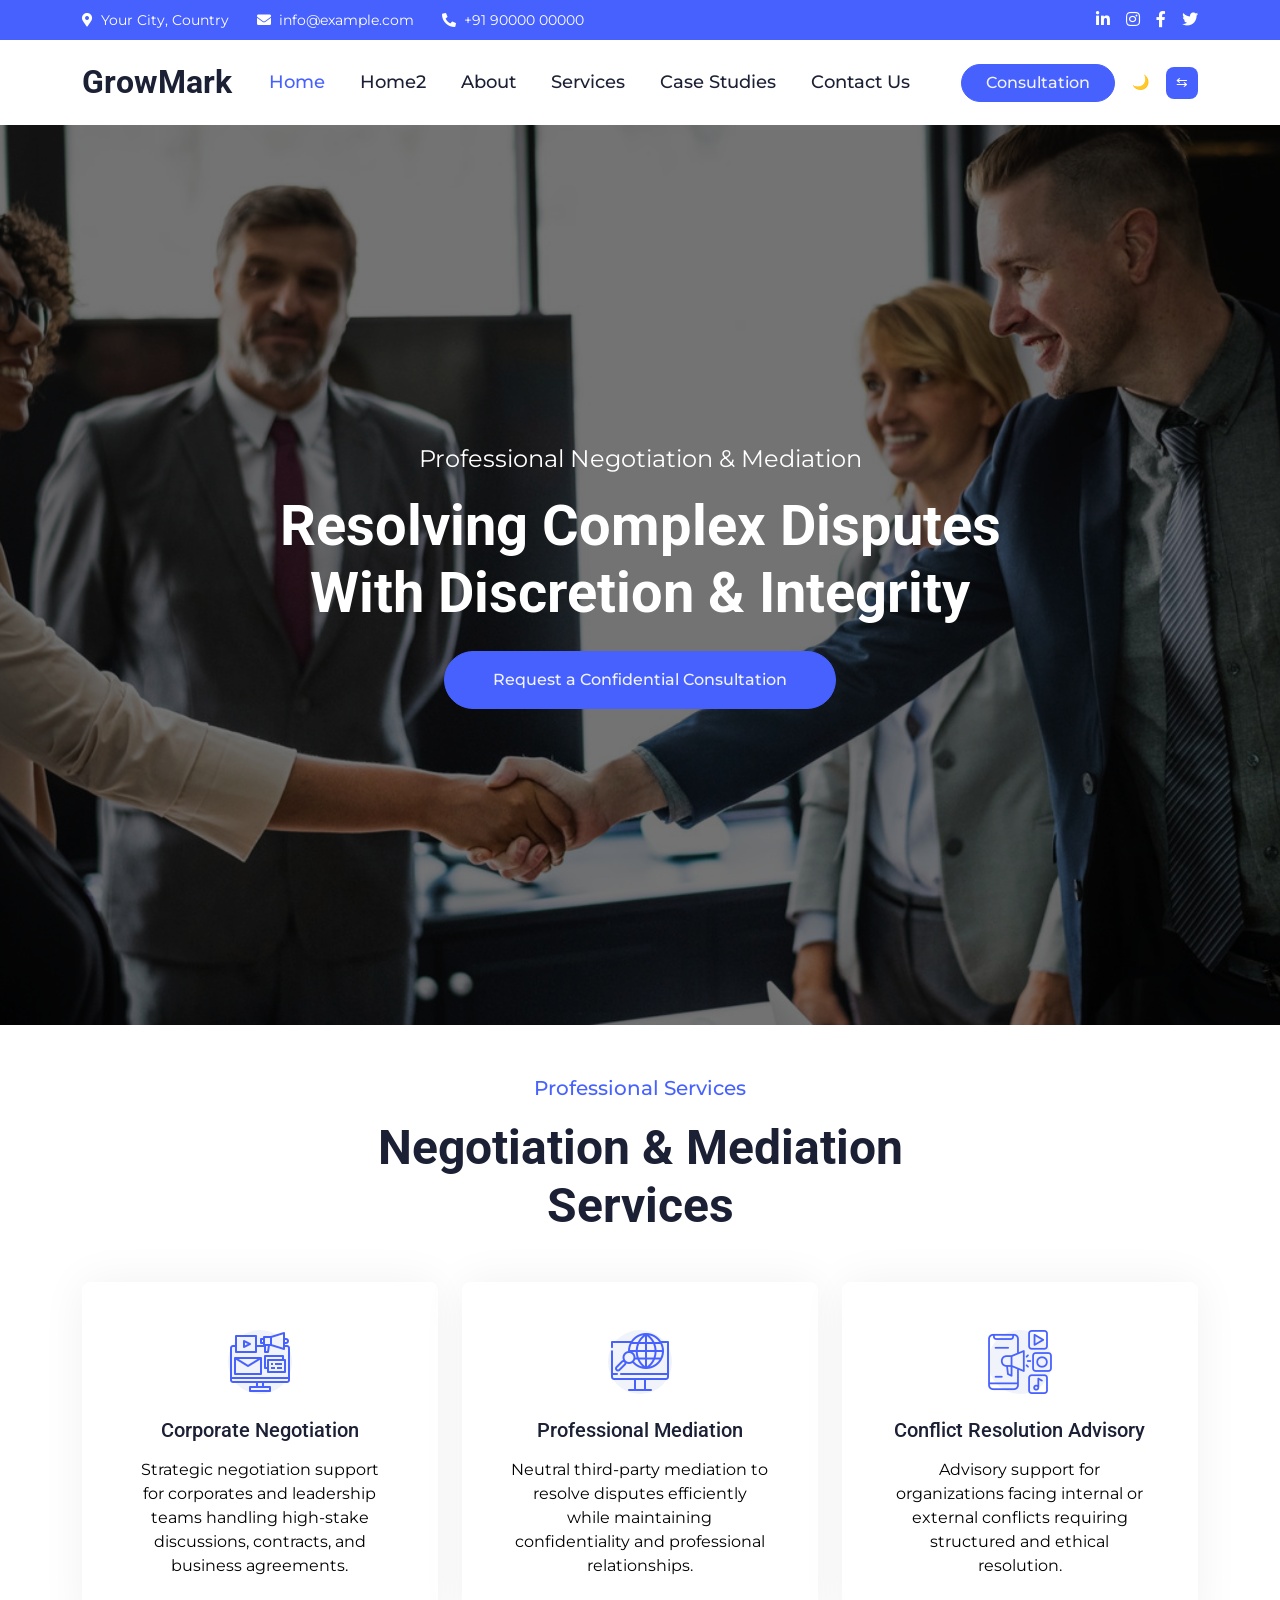
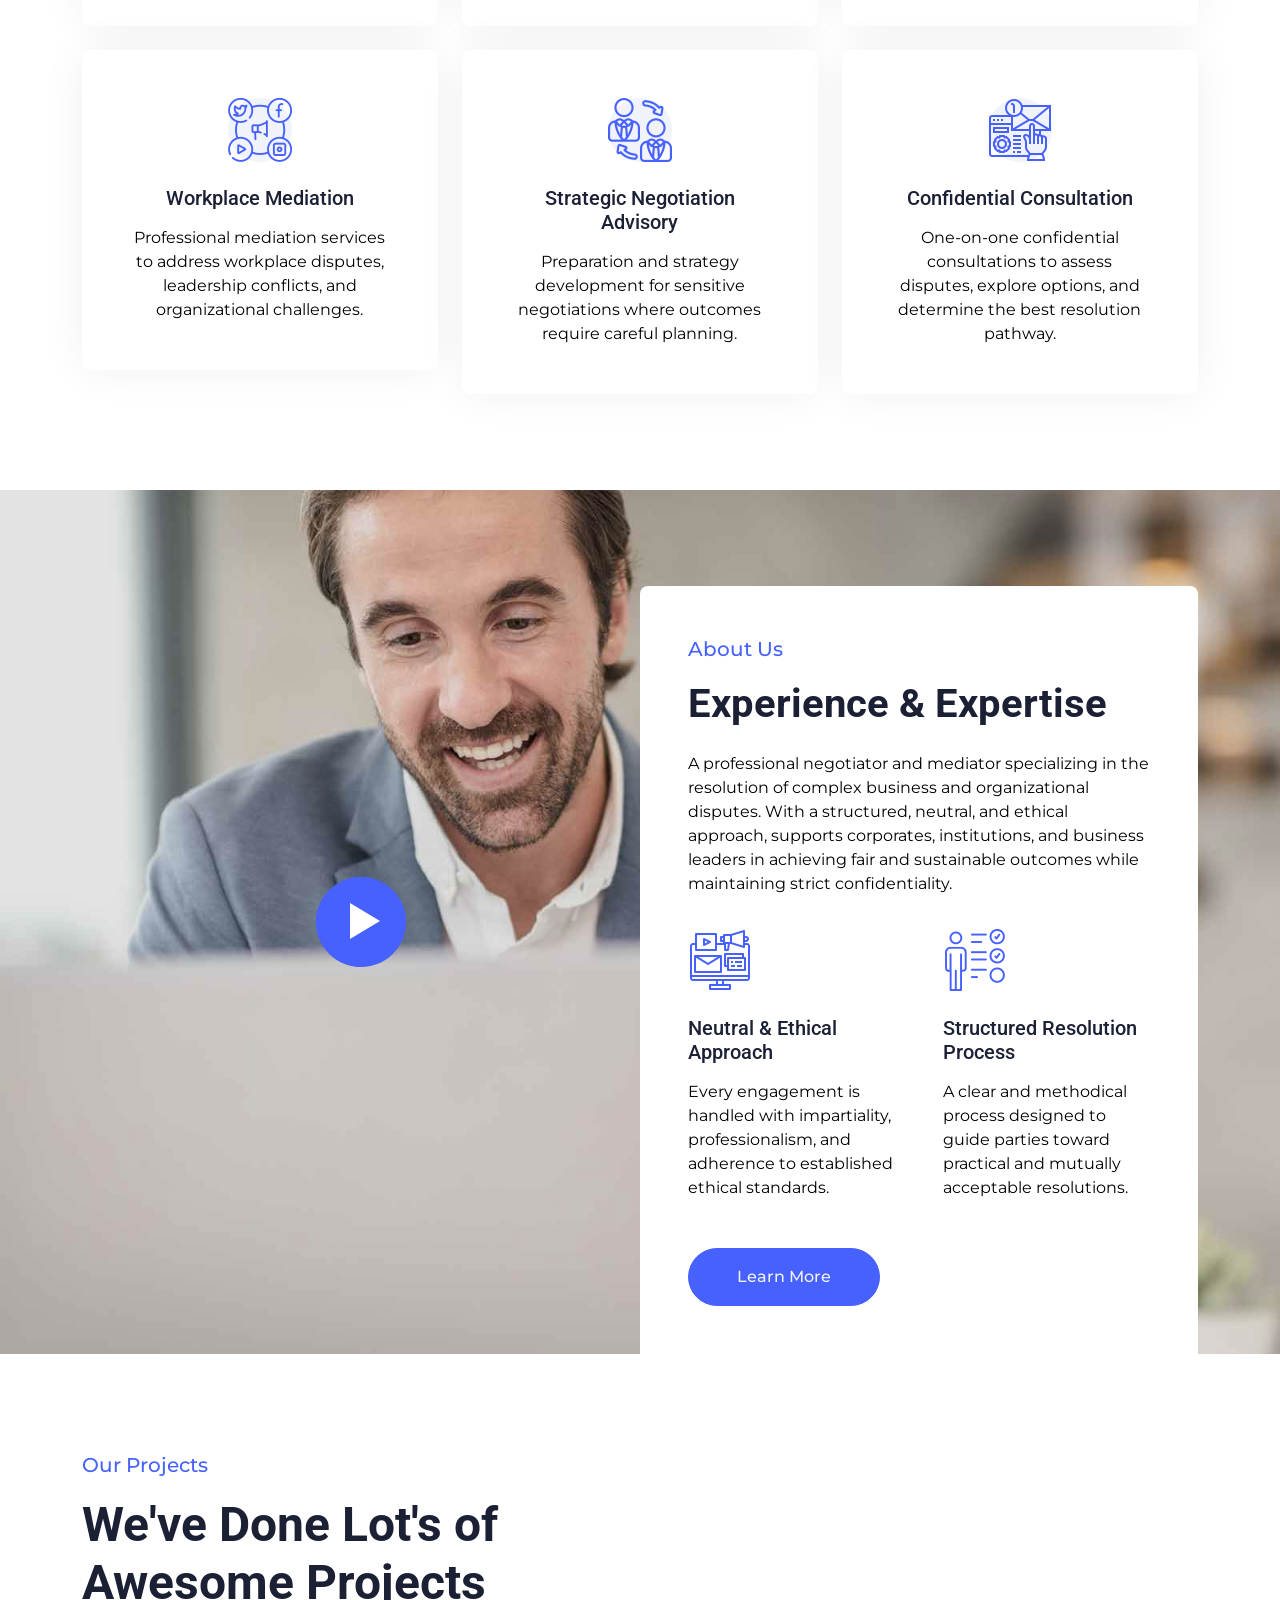
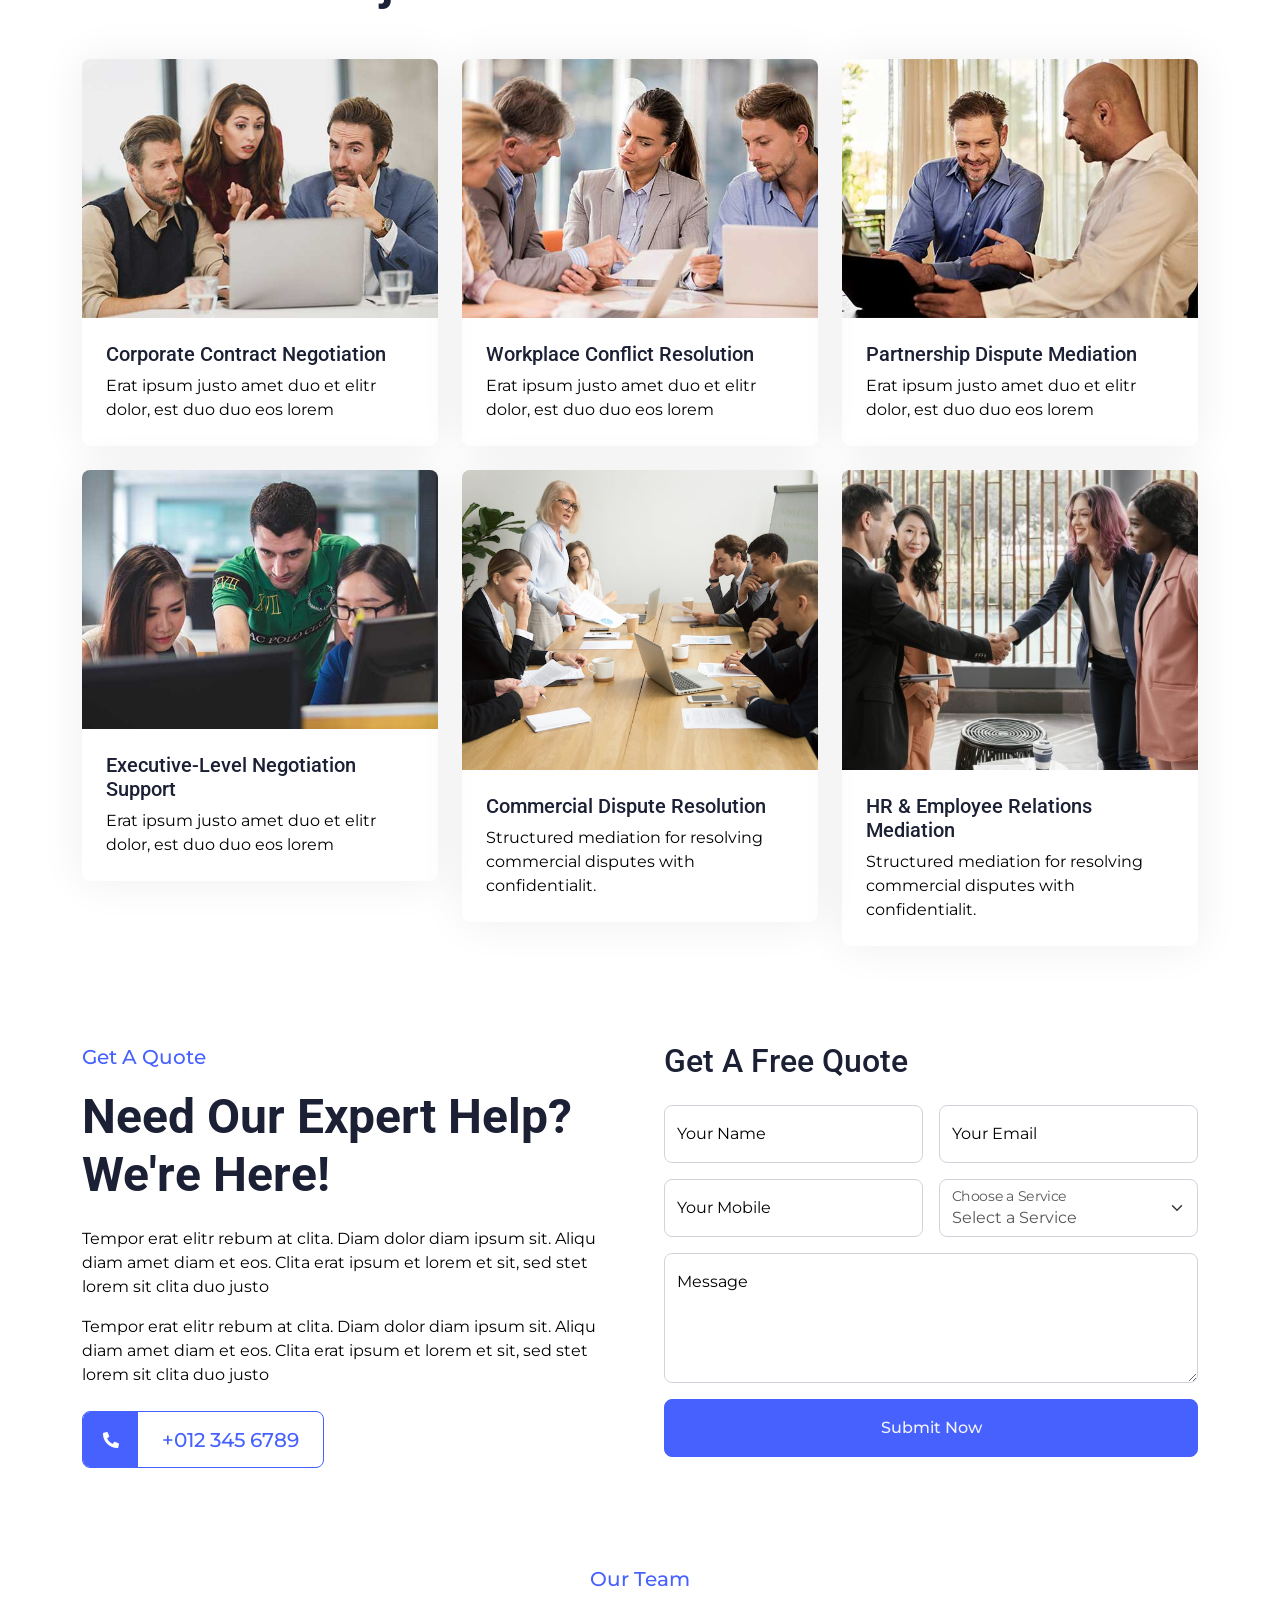
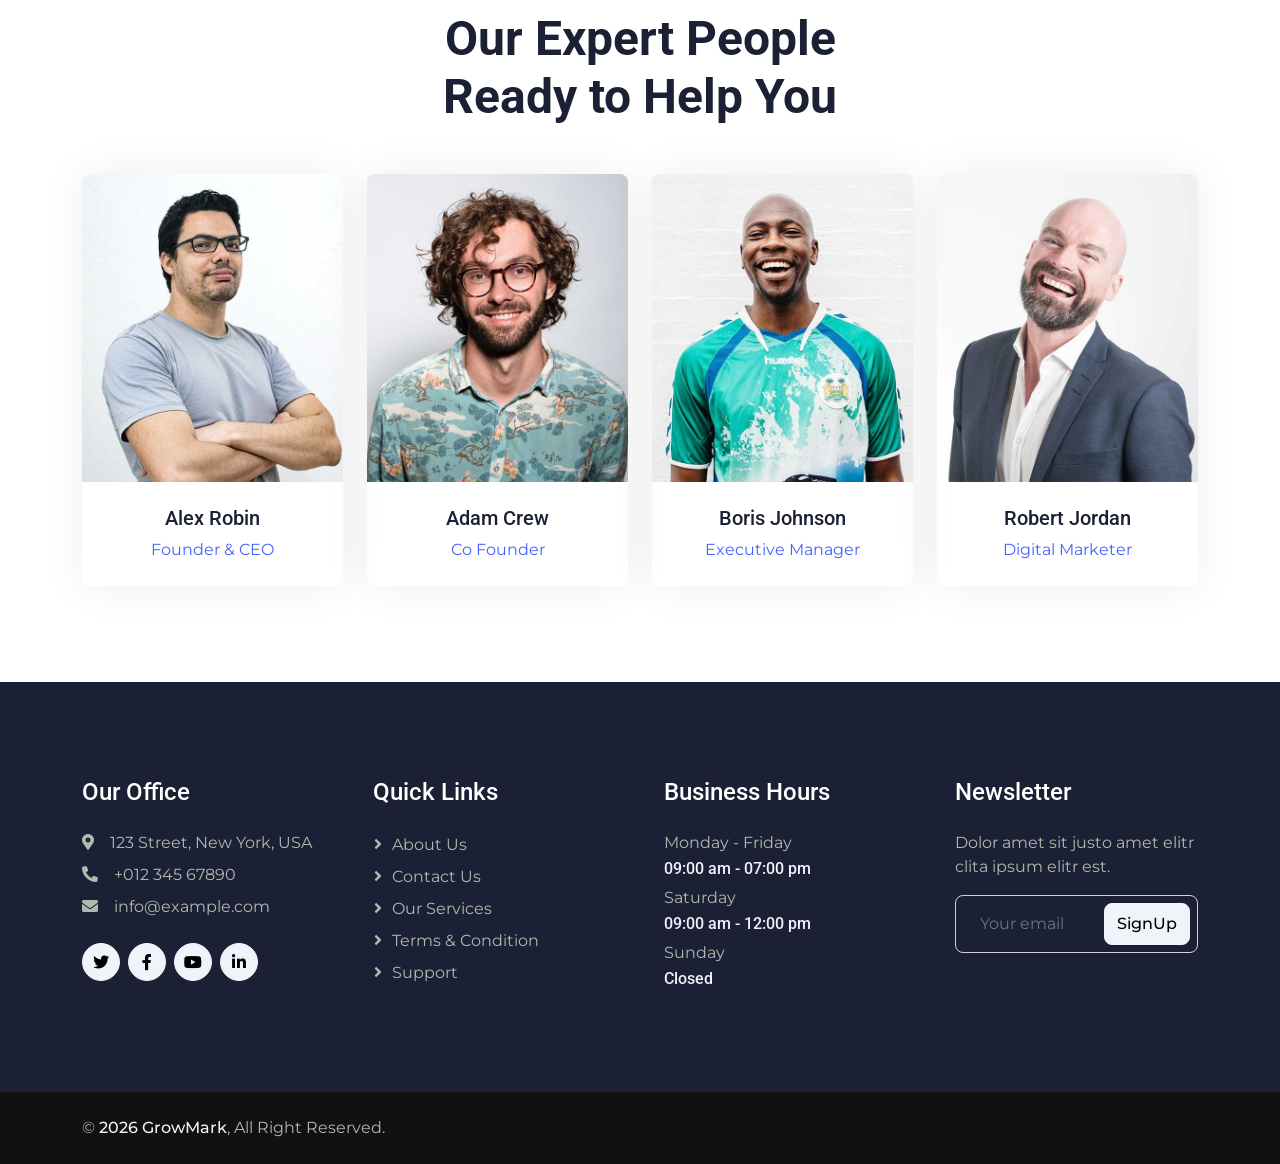
==== index.html @ 99c6cf10 "first commit" ====
<!DOCTYPE html>
<html lang="en">

<head>
    <meta charset="utf-8">
    <title>Negotiater</title>
    <meta content="width=device-width, initial-scale=1.0" name="viewport">
    <meta content="" name="keywords">
    <meta content="" name="description">

    <!-- Favicon -->
    <link href="img/fav icon.png" rel="icon">

    <!-- Google Web Fonts -->
    <link rel="preconnect" href="https://fonts.googleapis.com">
    <link rel="preconnect" href="https://fonts.gstatic.com" crossorigin>
    <link href="https://fonts.googleapis.com/css2?family=Montserrat:wght@400;500&family=Roboto:wght@500;700&display=swap" rel="stylesheet">  

    <!-- Icon Font Stylesheet -->
    <link href="https://cdnjs.cloudflare.com/ajax/libs/font-awesome/5.10.0/css/all.min.css" rel="stylesheet">
    <link href="https://cdn.jsdelivr.net/npm/bootstrap-icons@1.4.1/font/bootstrap-icons.css" rel="stylesheet">

    <!-- Libraries Stylesheet -->
    <link href="lib/animate/animate.min.css" rel="stylesheet">

    <!-- Customized Bootstrap Stylesheet -->
    <link href="css/bootstrap.min.css" rel="stylesheet">

    <!-- Template Stylesheet -->
    <link href="css/style.css" rel="stylesheet">
</head>

<body>
    
   
     <!-- Topbar Start -->
<div class="container-fluid bg-primary text-white d-none d-lg-block">
    <div class="container py-2">
        <div class="d-flex justify-content-between align-items-center">
            <div>
                <small><i class="fa fa-map-marker-alt me-2"></i>Your City, Country</small>
                <small class="ms-4"><i class="fa fa-envelope me-2"></i>info@example.com</small>
                <small class="ms-4"><i class="fa fa-phone-alt me-2"></i>+91 90000 00000</small>
            </div>
            <div class="d-flex align-items-center">
    <a class="text-white ms-3" href="#" aria-label="LinkedIn">
        <i class="fab fa-linkedin-in"></i>
    </a>
    <a class="text-white ms-3" href="#" aria-label="Instagram">
        <i class="fab fa-instagram"></i>
    </a>
    <a class="text-white ms-3" href="#" aria-label="Facebook">
        <i class="fab fa-facebook-f"></i>
    </a>
    <a class="text-white ms-3" href="#" aria-label="Twitter">
        <i class="fab fa-twitter"></i>
    </a>
</div>
        </div>
    </div>
</div>
<!-- Topbar End -->
   <!-- Navbar Start -->
<div class="container-fluid bg-white sticky-top shadow-sm">
    <div class="container">
        <nav class="navbar navbar-expand-xl navbar-light bg-white py-1">

            <!-- Logo -->
            <a href="index.html" class="navbar-brand">
                <h2 class="fw-bold m-0">GrowMark</h2>
            </a>

            <!-- Mobile Toggle -->
            <button class="navbar-toggler border-0" type="button"
                data-bs-toggle="collapse" data-bs-target="#navbarCollapse"
                aria-controls="navbarCollapse" aria-expanded="false">
                <span class="navbar-toggler-icon"></span>
            </button>

            <!-- Menu -->
            <div class="collapse navbar-collapse" id="navbarCollapse">
                <ul class="navbar-nav ms-auto mb-2 mb-lg-0 align-items-lg-center">

                    <li class="nav-item">
                        <a class="nav-link active" href="index.html">Home</a>
                    </li>
                     <li class="nav-item">
                        <a class="nav-link " href="home2.html">Home2</a>
                    </li>

                    <li class="nav-item">
                        <a class="nav-link" href="about.html">About</a>
                    </li>

                    <li class="nav-item">
                        <a class="nav-link" href="service.html">Services</a>
                    </li>

                    <li class="nav-item">
                        <a class="nav-link" href="project.html">Case Studies</a>
                    </li>

                    <li class="nav-item">
                        <a class="nav-link" href="contact.html">Contact Us</a>
                    </li>
  
                    <!-- CTA Button -->
                    <li class="nav-item ms-lg-3">
                        <a href="#contact" class="btn btn-primary rounded-pill px-4">
                            Consultation
                        </a>
                    </li>

                </ul>
                <button id="themeToggle" class="btn btn-sm ms-2">🌙</button>

      <button
        id="rtlToggle"
        class="btn btn-sm ms-2 bg-primary text-white"
        title="RTL"
      >
        ⇆
      </button>
            </div>
        </nav>
    </div>
</div>
<!-- Navbar End -->
    <!-- Navbar End -->


    <!-- Carousel Start -->
   
       <!-- Hero Banner Start -->
<div class="hero-banner d-flex align-items-center" style="background-image: url('img/hero1.jpg');">
    <div class="container">
        <div class="row justify-content-center">
            <div class="col-lg-8 text-center">
                <p class="fs-4 text-white mb-3 animated zoomIn">
                    Professional Negotiation & Mediation
                </p>
                <h1 class="display-4 text-white mb-4 animated zoomIn">
                    Resolving Complex Disputes<br>With Discretion & Integrity
                </h1>
                <a href="#contact" class="btn btn-primary rounded-pill py-3 px-5 animated zoomIn">
                    Request a Confidential Consultation
                </a>
            </div>
        </div>
    </div>
</div>
<!-- Hero Banner End -->
           
            

    <!-- Service Start -->
   <div class="container-fluid py-5">
    <div class="container">
        <div class="text-center mx-auto wow fadeInUp" data-wow-delay="0.1s" style="max-width: 600px;">
            <p class="fs-5 fw-medium text-primary">Professional Services</p>
            <h1 class="display-5 mb-5">
                Negotiation & Mediation Services
            </h1>
        </div>

        <div class="row g-4">

            <!-- Service 1 -->
            <div class="col-lg-4 col-md-6 wow fadeInUp" data-wow-delay="0.1s">
                <div class="service-item position-relative h-100">
                    <div class="service-text rounded p-5">
                        <div class="btn-square bg-light rounded-circle mx-auto mb-4" style="width: 64px; height: 64px;">
                            <img class="img-fluid" src="img/icon/icon-5.png" alt="Icon">
                        </div>
                        <h5 class="mb-3">Corporate Negotiation</h5>
                        <p class="mb-0">
                            Strategic negotiation support for corporates and leadership teams handling high-stake discussions, contracts, and business agreements.
                        </p>
                    </div>
                    
                </div>
            </div>

            <!-- Service 2 -->
            <div class="col-lg-4 col-md-6 wow fadeInUp" data-wow-delay="0.3s">
                <div class="service-item position-relative h-100">
                    <div class="service-text rounded p-5">
                        <div class="btn-square bg-light rounded-circle mx-auto mb-4" style="width: 64px; height: 64px;">
                            <img class="img-fluid" src="img/icon/icon-6.png" alt="Icon">
                        </div>
                        <h5 class="mb-3">Professional Mediation</h5>
                        <p class="mb-0">
                            Neutral third-party mediation to resolve disputes efficiently while maintaining confidentiality and professional relationships.
                        </p>
                    </div>
                   
                </div>
            </div>

            <!-- Service 3 -->
            <div class="col-lg-4 col-md-6 wow fadeInUp" data-wow-delay="0.5s">
                <div class="service-item position-relative h-100">
                    <div class="service-text rounded p-5">
                        <div class="btn-square bg-light rounded-circle mx-auto mb-4" style="width: 64px; height: 64px;">
                            <img class="img-fluid" src="img/icon/icon-7.png" alt="Icon">
                        </div>
                        <h5 class="mb-3">Conflict Resolution Advisory</h5>
                        <p class="mb-0">
                            Advisory support for organizations facing internal or external conflicts requiring structured and ethical resolution.
                        </p>
                    </div>
                   
                </div>
            </div>

            <!-- Service 4 -->
            <div class="col-lg-4 col-md-6 wow fadeInUp" data-wow-delay="0.1s">
                <div class="service-item position-relative h-100">
                    <div class="service-text rounded p-5">
                        <div class="btn-square bg-light rounded-circle mx-auto mb-4" style="width: 64px; height: 64px;">
                            <img class="img-fluid" src="img/icon/icon-8.png" alt="Icon">
                        </div>
                        <h5 class="mb-3">Workplace Mediation</h5>
                        <p class="mb-0">
                            Professional mediation services to address workplace disputes, leadership conflicts, and organizational challenges.
                        </p>
                    </div>
                   
                </div>
            </div>

            <!-- Service 5 -->
            <div class="col-lg-4 col-md-6 wow fadeInUp" data-wow-delay="0.3s">
                <div class="service-item position-relative h-100">
                    <div class="service-text rounded p-5">
                        <div class="btn-square bg-light rounded-circle mx-auto mb-4" style="width: 64px; height: 64px;">
                            <img class="img-fluid" src="img/icon/icon-9.png" alt="Icon">
                        </div>
                        <h5 class="mb-3">Strategic Negotiation Advisory</h5>
                        <p class="mb-0">
                            Preparation and strategy development for sensitive negotiations where outcomes require careful planning.
                        </p>
                    </div>
                  
                </div>
            </div>

            <!-- Service 6 -->
            <div class="col-lg-4 col-md-6 wow fadeInUp" data-wow-delay="0.5s">
                <div class="service-item position-relative h-100">
                    <div class="service-text rounded p-5">
                        <div class="btn-square bg-light rounded-circle mx-auto mb-4" style="width: 64px; height: 64px;">
                            <img class="img-fluid" src="img/icon/icon-10.png" alt="Icon">
                        </div>
                        <h5 class="mb-3">Confidential Consultation</h5>
                        <p class="mb-0">
                            One-on-one confidential consultations to assess disputes, explore options, and determine the best resolution pathway.
                        </p>
                    </div>
                    <!-- <div class="service-btn rounded-0 rounded-bottom">
                        <a class="text-primary fw-medium" href="#">
                            Learn More<i class="bi bi-chevron-double-right ms-2"></i>
                        </a>
                    </div> -->
                </div>
            </div>

        </div>
    </div>
</div>
    <!-- Service End -->


    <!-- About Start -->
   <div class="container-fluid about my-5">
    <div class="container">
        <div class="row g-0">

            <!-- Left Side (Optional Video / Image Placeholder) -->
            <div class="col-lg-6">
                <div class="h-100 d-flex align-items-center justify-content-center" style="min-height: 300px;">
                    <button type="button" class="btn-play">
                        <span></span>
                    </button>
                </div>
            </div>

            <!-- Right Side Content -->
            <div class="col-lg-6 pt-lg-5 wow fadeIn" data-wow-delay="0.5s">
                <div class="bg-white rounded-top p-5 mt-lg-5">

                    <p class="fs-5 fw-medium text-primary">About Us</p>

                    <h1 class="display-6 mb-4">
                       Experience & Expertise
                    </h1>

                    <p class="mb-4">
                        A professional negotiator and mediator specializing in the resolution of complex
                        business and organizational disputes. With a structured, neutral, and ethical approach,
                         supports corporates, institutions, and business leaders in achieving fair and
                        sustainable outcomes while maintaining strict confidentiality.
                    </p>

                    <div class="row g-5 pt-2 mb-5">

                        <div class="col-sm-6">
                            <img class="img-fluid mb-4" src="img/icon/icon-5.png" alt="">
                            <h5 class="mb-3">Neutral & Ethical Approach</h5>
                            <span>
                                Every engagement is handled with impartiality, professionalism, and adherence to
                                established ethical standards.
                            </span>
                        </div>

                        <div class="col-sm-6">
                            <img class="img-fluid mb-4" src="img/icon/icon-2.png" alt="">
                            <h5 class="mb-3">Structured Resolution Process</h5>
                            <span>
                                A clear and methodical process designed to guide parties toward practical and
                                mutually acceptable resolutions.
                            </span>
                        </div>

                    </div>

                    <a class="btn btn-primary rounded-pill py-3 px-5" href="#about">
                        Learn More
                    </a>

                </div>
            </div>

        </div>
    </div>
</div>
    <!-- About End -->


    <!-- Project Start -->
    <div class="container-fluid py-5">
        <div class="container">
            <div class="text-center text-md-start pb-5 pb-md-0 wow fadeInUp" data-wow-delay="0.1s" style="max-width: 500px;">
                <p class="fs-5 fw-medium text-primary">Our Projects</p>
                <h1 class="display-5 mb-5">We've Done Lot's of Awesome Projects</h1>
            </div>
            <div class="row g-4">
                <div class="col-md-6 col-lg-4 wow fadeIn" data-wow-delay="0.1s">
                    <div class="project-item">
                        <img class="img-fluid" src="img/project-1.jpg" alt="">
                        <div class="p-4">
                            <a class="d-block h5" href="">Corporate Contract Negotiation</a>
                            <span>Erat ipsum justo amet duo et elitr dolor, est duo duo eos lorem</span>
                        </div>
                    </div>
                </div>
                <div class="col-md-6 col-lg-4 wow fadeIn" data-wow-delay="0.3s">
                    <div class="project-item">
                        <img class="img-fluid" src="img/project-2.jpg" alt="">
                        <div class="p-4">
                            <a class="d-block h5" href="">Workplace Conflict Resolution</a>
                            <span>Erat ipsum justo amet duo et elitr dolor, est duo duo eos lorem</span>
                        </div>
                    </div>
                </div>
                <div class="col-md-6 col-lg-4 wow fadeIn" data-wow-delay="0.5s">
                    <div class="project-item">
                        <img class="img-fluid" src="img/project-3.jpg" alt="">
                        <div class="p-4">
                            <a class="d-block h5" href="">Partnership Dispute Mediation</a>
                            <span>Erat ipsum justo amet duo et elitr dolor, est duo duo eos lorem</span>
                        </div>
                    </div>
                </div>
                <div class="col-md-6 col-lg-4 wow fadeIn" data-wow-delay="0.1s">
                    <div class="project-item">
                        <img class="img-fluid" src="img/project-4.jpg" alt="">
                        <div class="p-4">
                            <a class="d-block h5" href="">Executive-Level Negotiation Support</a>
                            <span>Erat ipsum justo amet duo et elitr dolor, est duo duo eos lorem</span>
                        </div>
                    </div>
                </div>
               <div class="col-md-6 col-lg-4 wow fadeIn" data-wow-delay="0.3s">
    <div class="project-item">
        <div class="project-img">
            <img src="img/project5.jpg" alt="Commercial Dispute Resolution">
        </div>
        <div class="p-4">
            <a class="d-block h5" href="">Commercial Dispute Resolution</a>
            <span>
                Structured mediation for resolving commercial disputes with confidentialit.
            </span>
        </div>
    </div>
</div>
                <div class="col-md-6 col-lg-4 wow fadeIn" data-wow-delay="0.3s">
    <div class="project-item">
        <div class="project-img">
            <img src="img/project6.jpg" alt="HR & Employee Relations Mediation">
        </div>
        <div class="p-4">
            <a class="d-block h5" href="">HR & Employee Relations Mediation</a>
            <span>
                Structured mediation for resolving commercial disputes with confidentialit.
            </span>
        </div>
    </div>
</div>
            </div>
        </div>
    </div>
    <!-- Project End -->


    <!-- Quote Start -->
    <div class="container-fluid py-5">
        <div class="container">
            <div class="row g-5">
                <div class="col-lg-6 wow fadeInUp" data-wow-delay="0.1s">
                    <p class="fs-5 fw-medium text-primary">Get A Quote</p>
                    <h1 class="display-5 mb-4">Need Our Expert Help? We're Here!</h1>
                    <p>Tempor erat elitr rebum at clita. Diam dolor diam ipsum sit. Aliqu diam amet diam et eos. Clita erat ipsum et lorem et sit, sed stet lorem sit clita duo justo</p>
                    <p class="mb-4">Tempor erat elitr rebum at clita. Diam dolor diam ipsum sit. Aliqu diam amet diam et eos. Clita erat ipsum et lorem et sit, sed stet lorem sit clita duo justo</p>
                    <a class="d-inline-flex align-items-center rounded overflow-hidden border border-primary" href="">
                        <span class="btn-lg-square bg-primary" style="width: 55px; height: 55px;">
                            <i class="fa fa-phone-alt text-white"></i>
                        </span>
                        <span class="fs-5 fw-medium mx-4">+012 345 6789</span>
                    </a>
                </div>
                <div class="col-lg-6 wow fadeInUp" data-wow-delay="0.5s">
                    <h2 class="mb-4">Get A Free Quote</h2>
                    <div class="row g-3">
                        <div class="col-sm-6">
                            <div class="form-floating">
                                <input type="text" class="form-control" id="name" placeholder="Your Name">
                                <label for="name">Your Name</label>
                            </div>
                        </div>
                        <div class="col-sm-6">
                            <div class="form-floating">
                                <input type="email" class="form-control" id="mail" placeholder="Your Email">
                                <label for="mail">Your Email</label>
                            </div>
                        </div>
                        <div class="col-sm-6">
                            <div class="form-floating">
                                <input type="text" class="form-control" id="mobile" placeholder="Your Mobile">
                                <label for="mobile">Your Mobile</label>
                            </div>
                        </div>
                       <div class="col-sm-6">
    <div class="form-floating">
        <select class="form-select" id="service">
            <option selected disabled>Select a Service</option>
            <option value="corporate-negotiation">Corporate Negotiation</option>
            <option value="professional-mediation">Professional Mediation</option>
            <option value="workplace-mediation">Workplace Mediation</option>
            <option value="conflict-resolution">Conflict Resolution Advisory</option>
            <option value="strategic-negotiation">Strategic Negotiation Support</option>
            <option value="pre-litigation-mediation">Pre-Litigation Mediation</option>
            <option value="confidential-consultation">Confidential Consultation</option>
        </select>
        <label for="service">Choose a Service</label>
    </div>
</div>
                        <div class="col-12">
                            <div class="form-floating">
                                <textarea class="form-control" placeholder="Leave a message here" id="message" style="height: 130px"></textarea>
                                <label for="message">Message</label>
                            </div>
                        </div>
                        <div class="col-12 text-center">
                            <button class="btn btn-primary w-100 py-3" type="submit">Submit Now</button>
                        </div>
                    </div>
                </div>
            </div>
        </div>
    </div>
    <!-- Quote Start -->


    <!-- Team Start -->
    <div class="container-fluid py-5">
        <div class="container">
            <div class="text-center mx-auto wow fadeInUp" data-wow-delay="0.1s" style="max-width: 500px;">
                <p class="fs-5 fw-medium text-primary">Our Team</p>
                <h1 class="display-5 mb-5">Our Expert People Ready to Help You</h1>
            </div>
            <div class="row g-4">
                <div class="col-lg-3 col-md-6 wow fadeInUp" data-wow-delay="0.1s">
                    <div class="team-item rounded overflow-hidden pb-4">
                        <img class="img-fluid mb-4" src="img/team-1.jpg" alt="">
                        <h5>Alex Robin</h5>
                        <span class="text-primary">Founder & CEO</span>
                        <ul class="team-social">
                            <li><a class="btn btn-square" href=""><i class="fab fa-facebook-f"></i></a></li>
                            <li><a class="btn btn-square" href=""><i class="fab fa-twitter"></i></a></li>
                            <li><a class="btn btn-square" href=""><i class="fab fa-instagram"></i></a></li>
                            <li><a class="btn btn-square" href=""><i class="fab fa-linkedin-in"></i></a></li>
                        </ul>
                    </div>
                </div>
                <div class="col-lg-3 col-md-6 wow fadeInUp" data-wow-delay="0.3s">
                    <div class="team-item rounded overflow-hidden pb-4">
                        <img class="img-fluid mb-4" src="img/team-2.jpg" alt="">
                        <h5>Adam Crew</h5>
                        <span class="text-primary">Co Founder</span>
                        <ul class="team-social">
                            <li><a class="btn btn-square" href=""><i class="fab fa-facebook-f"></i></a></li>
                            <li><a class="btn btn-square" href=""><i class="fab fa-twitter"></i></a></li>
                            <li><a class="btn btn-square" href=""><i class="fab fa-instagram"></i></a></li>
                            <li><a class="btn btn-square" href=""><i class="fab fa-linkedin-in"></i></a></li>
                        </ul>
                    </div>
                </div>
                <div class="col-lg-3 col-md-6 wow fadeInUp" data-wow-delay="0.5s">
                    <div class="team-item rounded overflow-hidden pb-4">
                        <img class="img-fluid mb-4" src="img/team-3.jpg" alt="">
                        <h5>Boris Johnson</h5>
                        <span class="text-primary">Executive Manager</span>
                        <ul class="team-social">
                            <li><a class="btn btn-square" href=""><i class="fab fa-facebook-f"></i></a></li>
                            <li><a class="btn btn-square" href=""><i class="fab fa-twitter"></i></a></li>
                            <li><a class="btn btn-square" href=""><i class="fab fa-instagram"></i></a></li>
                            <li><a class="btn btn-square" href=""><i class="fab fa-linkedin-in"></i></a></li>
                        </ul>
                    </div>
                </div>
                <div class="col-lg-3 col-md-6 wow fadeInUp" data-wow-delay="0.7s">
                    <div class="team-item rounded overflow-hidden pb-4">
                        <img class="img-fluid mb-4" src="img/team-4.jpg" alt="">
                        <h5>Robert Jordan</h5>
                        <span class="text-primary">Digital Marketer</span>
                        <ul class="team-social">
                            <li><a class="btn btn-square" href=""><i class="fab fa-facebook-f"></i></a></li>
                            <li><a class="btn btn-square" href=""><i class="fab fa-twitter"></i></a></li>
                            <li><a class="btn btn-square" href=""><i class="fab fa-instagram"></i></a></li>
                            <li><a class="btn btn-square" href=""><i class="fab fa-linkedin-in"></i></a></li>
                        </ul>
                    </div>
                </div>
            </div>
        </div>
    </div>
    <!-- Team End -->


    <!-- Footer Start -->
    <div class="container-fluid bg-dark footer mt-5 py-5 wow fadeIn" data-wow-delay="0.1s">
        <div class="container py-5">
            <div class="row g-5">
                <div class="col-lg-3 col-md-6">
                    <h4 class="text-white mb-4">Our Office</h4>
                    <p class="mb-2"><i class="fa fa-map-marker-alt me-3"></i>123 Street, New York, USA</p>
                    <p class="mb-2"><i class="fa fa-phone-alt me-3"></i>+012 345 67890</p>
                    <p class="mb-2"><i class="fa fa-envelope me-3"></i>info@example.com</p>
                    <div class="d-flex pt-3">
                        <a class="btn btn-square btn-light rounded-circle me-2" href=""><i class="fab fa-twitter"></i></a>
                        <a class="btn btn-square btn-light rounded-circle me-2" href=""><i class="fab fa-facebook-f"></i></a>
                        <a class="btn btn-square btn-light rounded-circle me-2" href=""><i class="fab fa-youtube"></i></a>
                        <a class="btn btn-square btn-light rounded-circle me-2" href=""><i class="fab fa-linkedin-in"></i></a>
                    </div>
                </div>
                <div class="col-lg-3 col-md-6">
                    <h4 class="text-white mb-4">Quick Links</h4>
                    <a class="btn btn-link" href="">About Us</a>
                    <a class="btn btn-link" href="">Contact Us</a>
                    <a class="btn btn-link" href="">Our Services</a>
                    <a class="btn btn-link" href="">Terms & Condition</a>
                    <a class="btn btn-link" href="">Support</a>
                </div>
                <div class="col-lg-3 col-md-6">
                    <h4 class="text-white mb-4">Business Hours</h4>
                    <p class="mb-1">Monday - Friday</p>
                    <h6 class="text-light">09:00 am - 07:00 pm</h6>
                    <p class="mb-1">Saturday</p>
                    <h6 class="text-light">09:00 am - 12:00 pm</h6>
                    <p class="mb-1">Sunday</p>
                    <h6 class="text-light">Closed</h6>
                </div>
                <div class="col-lg-3 col-md-6">
                    <h4 class="text-white mb-4">Newsletter</h4>
                    <p>Dolor amet sit justo amet elitr clita ipsum elitr est.</p>
                    <div class="position-relative w-100">
                        <input class="form-control bg-transparent w-100 py-3 ps-4 pe-5" type="text" placeholder="Your email">
                        <button type="button" class="btn btn-light py-2 position-absolute top-0 end-0 mt-2 me-2">SignUp</button>
                    </div>
                </div>
            </div>
        </div>
    </div>
    <!-- Footer End -->


    <!-- Copyright Start -->
    <div class="container-fluid copyright py-4">
        <div class="container">
            <div class="row">
                <div class="col-md-6 text-center text-md-start mb-3 mb-md-0">
                    &copy; <a class="fw-medium text-light" href="#">2026 GrowMark</a>, All Right Reserved.
                </div>
              
            </div>
        </div>
    </div>
    <!-- Copyright End -->


    <!-- Back to Top -->
    <a href="#" class="btn btn-lg btn-primary btn-lg-square rounded-circle back-to-top"><i class="bi bi-arrow-up"></i></a>


    <!-- JavaScript Libraries -->
    <script src="https://ajax.googleapis.com/ajax/libs/jquery/3.6.1/jquery.min.js"></script>
    <script src="https://cdn.jsdelivr.net/npm/bootstrap@5.0.0/dist/js/bootstrap.bundle.min.js"></script>
    <script src="lib/wow/wow.min.js"></script>
    <script src="lib/easing/easing.min.js"></script>
    <script src="lib/waypoints/waypoints.min.js"></script>
<script src="js/theme-rtl.js"></script>
    <!-- Template Javascript -->
    <script src="js/main.js"></script>
</body>

</html>
---- css/style.css ----
/********** Template CSS **********/
:root {
    --primary: #4761FF;
    --secondary: #555555;
    --light: #F1F3FA;
    --dark: #1C2035;
}

.back-to-top {
    position: fixed;
    display: none;
    right: 30px;
    bottom: 30px;
    z-index: 99;
}

.fw-medium {
    font-weight: 500;
}


/*** Spinner ***/
#spinner {
    opacity: 0;
    visibility: hidden;
    transition: opacity .5s ease-out, visibility 0s linear .5s;
    z-index: 99999;
}

#spinner.show {
    transition: opacity .5s ease-out, visibility 0s linear 0s;
    visibility: visible;
    opacity: 1;
}


/*** Button ***/
.btn {
    transition: .5s;
    font-weight: 500;
}

.btn-primary,
.btn-outline-primary:hover {
    color: var(--light);
}

.btn-secondary,
.btn-outline-secondary:hover {
    color: var(--dark);
}

.btn-square {
    width: 38px;
    height: 38px;
}

.btn-sm-square {
    width: 32px;
    height: 32px;
}

.btn-lg-square {
    width: 48px;
    height: 48px;
}

.btn-square,
.btn-sm-square,
.btn-lg-square {
    padding: 0;
    display: flex;
    align-items: center;
    justify-content: center;
    font-weight: normal;
}


/*** Navbar ***/
.sticky-top {
    top: -100px;
    transition: .5s;
}

.navbar .navbar-nav .nav-link {
    margin-right: 35px;
    padding: 25px 0;
    color: var(--dark);
    font-size: 18px;
    font-weight: 500;
    outline: none;
}

.navbar .navbar-nav .nav-link:hover,
.navbar .navbar-nav .nav-link.active {
    color: var(--primary);
}

.navbar .dropdown-toggle::after {
    border: none;
    content: "\f107";
    font-family: "Font Awesome 5 Free";
    font-weight: 900;
    vertical-align: middle;
    margin-left: 8px;
}

@media (max-width: 991.98px) {
    .navbar .navbar-nav .nav-link  {
        margin-right: 0;
        padding: 10px 0;
    }

    .navbar .navbar-nav {
        margin-top: 15px;
        border-top: 1px solid #EEEEEE;
    }
}

@media (min-width: 992px) {
    .navbar .nav-item .dropdown-menu {
        display: block;
        border: none;
        margin-top: 0;
        top: 150%;
        opacity: 0;
        visibility: hidden;
        transition: .5s;
    }

    .navbar .nav-item:hover .dropdown-menu {
        top: 100%;
        visibility: visible;
        transition: .5s;
        opacity: 1;
    }
}


/*** Header ***/
.carousel-caption {
    top: 0;
    left: 0;
    right: 0;
    bottom: 0;
    display: flex;
    align-items: center;
    background: rgba(0, 0, 0, .1);
    z-index: 1;
}

.carousel-control-prev,
.carousel-control-next {
    width: 15%;
}

.carousel-control-prev-icon,
.carousel-control-next-icon {
    width: 3.5rem;
    height: 3.5rem;
    border-radius: 3.5rem;
    background-color: var(--primary);
    border: 15px solid var(--primary);
}

@media (max-width: 768px) {
    #header-carousel .carousel-item {
        position: relative;
        min-height: 450px;
    }
    
    #header-carousel .carousel-item img {
        position: absolute;
        width: 100%;
        height: 100%;
        object-fit: cover;
    }
}

.page-header {
    background: linear-gradient(rgba(0, 0, 0, .5), rgba(0, 0, 0, .5)), url(../img/banner.jpg) center center no-repeat;
    background-size: cover;
    
}

.page-header .breadcrumb-item+.breadcrumb-item::before {
    color: var(--light);
}

.page-header .breadcrumb-item,
.page-header .breadcrumb-item a {
    font-size: 18px;
    color: var(--light);
}


/*** About ***/
.about {
    background: linear-gradient(rgba(0, 0, 0, .1), rgba(0, 0, 0, .1)), url(../img/about.jpg) left center no-repeat;
    background-size: cover;
}

.btn-play {
    position: relative;
    display: block;
    box-sizing: content-box;
    width: 36px;
    height: 46px;
    border-radius: 100%;
    border: none;
    outline: none !important;
    padding: 18px 20px 20px 28px;
    background: var(--primary);
}

.btn-play:before {
    content: "";
    position: absolute;
    z-index: 0;
    left: 50%;
    top: 50%;
    transform: translateX(-50%) translateY(-50%);
    display: block;
    width: 90px;
    height: 90px;
    background: var(--primary);
    border-radius: 100%;
    animation: pulse-border 1500ms ease-out infinite;
}

.btn-play:after {
    content: "";
    position: absolute;
    z-index: 1;
    left: 50%;
    top: 50%;
    transform: translateX(-50%) translateY(-50%);
    display: block;
    width: 90px;
    height: 90px;
    background: var(--primary);
    border-radius: 100%;
    transition: all 200ms;
}

.btn-play span {
    display: block;
    position: relative;
    z-index: 3;
    width: 0;
    height: 0;
    left: 3px;
    border-left: 30px solid #FFFFFF;
    border-top: 18px solid transparent;
    border-bottom: 18px solid transparent;
}

@keyframes pulse-border {
    0% {
        transform: translateX(-50%) translateY(-50%) translateZ(0) scale(1);
        opacity: 1;
    }

    100% {
        transform: translateX(-50%) translateY(-50%) translateZ(0) scale(2);
        opacity: 0;
    }
}


/*** Service ***/
.service-item .service-text {
    position: relative;
    width: 100%;
    top: 0;
    left: 0;
    text-align: center;
    background: #FFFFFF;
    box-shadow: 0 0 45px rgba(0, 0, 0, .06);
    transition: .5s;
    z-index: 2;
}

.service-item:hover .service-text {
    top: -1.5rem;
}

.service-item .service-text h5 {
    transition: .5s;
}

.service-item:hover .service-text h5 {
    color: var(--primary);
}

.service-item .service-btn {
    position: absolute;
    width: 80%;
    height: 3rem;
    left: 10%;
    bottom: 0;
    display: flex;
    align-items: center;
    justify-content: center;
    background: #FFFFFF;
    box-shadow: 0 0 45px rgba(0, 0, 0, .07);
    transition: .5s;
    z-index: 1;
}

.service-item:hover .service-btn {
    bottom: -1.5rem;
}


/*** Project ***/
.project-item {
    position: relative;
    border-radius: 8px;
    overflow: hidden;
    box-shadow: 0 0 45px rgba(0, 0, 0, .07);
}


/*** Team ***/
.team-item {
    position: relative;
    text-align: center;
    box-shadow: 0 0 45px rgba(0, 0, 0, .07);
}

.team-item .team-social {
    position: absolute;
    padding: 0;
    top: 15px;
    left: 0;
    overflow: hidden;
}

.team-item .team-social li {
    list-style-type: none;
    margin-bottom: 10px;
    margin-left: -50px;
    opacity: 0;
    transition: .5s;
}

.team-item:hover .team-social li {
    margin-left: 15px;
    opacity: 1;
}

.team-item .team-social li .btn {
    background: #FFFFFF;
    color: var(--primary);
    border-radius: 40px;
    transition: .5s;
}

.team-item .team-social li .btn:hover {
    color: #FFFFFF;
    background: var(--primary);
}

.team-item .team-social li:nth-child(1) {
    transition-delay: .1s;
}

.team-item .team-social li:nth-child(2) {
    transition-delay: .2s;
}

.team-item .team-social li:nth-child(3) {
    transition-delay: .3s;
}

.team-item .team-social li:nth-child(4) {
    transition-delay: .4s;
}

.team-item .team-social li:nth-child(5) {
    transition-delay: .5s;
}


/*** Footer ***/
.footer {
    color: #B0B9AE;
}

.footer .btn.btn-link {
    display: block;
    margin-bottom: 5px;
    padding: 0;
    text-align: left;
    color: #B0B9AE;
    font-weight: normal;
    text-transform: capitalize;
    transition: .3s;
}

.footer .btn.btn-link::before {
    position: relative;
    content: "\f105";
    font-family: "Font Awesome 5 Free";
    font-weight: 900;
    margin-right: 10px;
}

.footer .btn.btn-link:hover {
    color: var(--light);
    letter-spacing: 1px;
    box-shadow: none;
}

.copyright {
    color: #B0B9AE;
}

.copyright {
    background: #111111;
}

.copyright a:hover {
    color: var(--primary) !important;
}

/* my code*/
.hero-banner {
    min-height: 100vh;
    background-size: cover;
    background-position: center;
    background-repeat: no-repeat;
    position: relative;
}

.hero-banner::before {
    content: "";
    position: absolute;
    
    inset: 0;
    background: rgba(0, 0, 0, 0.55); /* dark overlay for readability */
}

.hero-banner .container {
    position: relative;
    z-index: 2;
}
.project-img {
    width: 100%;
    height: 300px;           /* Fixed height */
    overflow: hidden;
}

.project-img img {
    width: 100%;
    height: 100%;
    object-fit: cover;       /* Prevents stretching */
    object-position: center;
}
/* Fix mobile dropdown overlay issue */
/* Prevent page push on mobile menu */
@media (max-width: 1026px) {

    .navbar-collapse {
        position: absolute;
        top: 100%;
        left: 0;
        right: 0;
        background: #ffffff;
        padding: 15px 20px;
        box-shadow: 0 10px 25px rgba(0,0,0,0.1);
        z-index: 9999;
    }

    .navbar-nav .nav-link {
        padding: 10px 0;
    }
}


/* DARK MODE CODE */

html[data-theme="dark"] {
  --primary: #000;
  --secondary: #4761FF;;
  --bg: #000;
  --text: #fff;
  
  --nav-bg: #000;
}
body {
  background-color: var(--bg);
  color: var(--text);
  transition: background-color 0.3s ease, color 0.3s ease;
}
[data-theme="dark"] body,
[data-theme="dark"] p,
[data-theme="dark"] h1,
[data-theme="dark"] h2,
[data-theme="dark"] h3,
[data-theme="dark"] h4,
[data-theme="dark"] h5,
[data-theme="dark"] h6,
[data-theme="dark"] span,
[data-theme="dark"] li,
[data-theme="dark"] label,

[data-theme="dark"] small {
  color: var(--text) !important;
}
 [data-theme="dark"] svg {
  color: #fff !important;
}

[data-theme="dark"] .navbar {
  background-color: var(--nav-bg) !important;
}

[data-theme="dark"] .navbar .nav-link,
[data-theme="dark"] .navbar-brand,
[data-theme="dark"] .navbar-brand h1 {
  color: var(--text) !important;
}

[data-theme="dark"] .navbar .nav-link:hover {
  color: var(--secondary) !important;
}
[data-theme="dark"] .navbar .navbar-nav .nav-link.active {
  color: var(--secondary) !important;
}
[data-theme="dark"] .dropdown-menu {
  background-color: #000 !important; /* dark dropdown bg */
  border-color: rgba(255, 255, 255, 0.1);
}
[data-theme="dark"] .dropdown-menu a {
  color: #fff;
}
@media (max-width: 991.98px) {
  html[data-theme="dark"] .navbar-collapse {
    background-color: #000 !important;
  }
}
/* MAIN NAVBAR DARK MODE */
html[data-theme="dark"] .site-header .navbar.bg-light {
  background-color: #000 !important;
}

html[data-theme="dark"] .nav-overlay .nav-link {
  color: #fff !important;
}

/* CATEGORY SUB HEADER */
html[data-theme="dark"] .bg-primary {
  background-color: var(--primary) !important; /* or #000 */
}

html[data-theme="dark"] .category-overlay .nav-link {
  color: #fff !important;
}

/* DROPDOWN */
html[data-theme="dark"] .dropdown-menu {
  background-color: #000 !important;
}

html[data-theme="dark"] .dropdown-item {
  color: #fff !important;
}


html[data-theme="dark"] .dropdown-item:hover {
  background-color: rgba(255,255,255,0.1);
}
[data-theme="dark"] .dropdown-menu a:hover {
 color:var(--primary);
}
html[data-theme="dark"] .fact-item p {
  color: #fff !important;
}
html[data-theme="dark"] .fact-item h3 {
  color: #fff !important;
}

[data-theme="dark"] .service-text {
 background-color: #000;
}
/* FOOTER DARK MODE */
html[data-theme="dark"] .footer {
  background-color: #000 !important;
  color: #fff !important;
}

/* Headings */
html[data-theme="dark"] .footer h1,
html[data-theme="dark"] .footer h5 {
  color: #fff !important;
}
html[data-theme="dark"] .container-fluid.bg-white {
    background-color: #000000 !important;
    color: #ffffff !important;
}
/* Paragraphs & text */
html[data-theme="dark"] .footer p,
html[data-theme="dark"] .footer span,
html[data-theme="dark"] .footer small {
  color: #fff !important;
}
/* REMOVE WHITE BG IN DARK MODE – SECTION TITLE */
html[data-theme="dark"] .section-title span {
  background: transparent !important;
  color: #fff !important;
}

html[data-theme="dark"] .promo-banner {
  background-color: #000 !important;
}

/* PRODUCT CARD – DARK MODE */
html[data-theme="dark"] .product-item {
  background-color: #000 !important;
  color: #fff !important;
}

/* Card body text */
html[data-theme="dark"] .product-item h6 {
  color: #fff !important;
}

/* Muted price */
html[data-theme="dark"] .product-item .text-muted {
  color: #aaa !important;
}

/* Card borders */
html[data-theme="dark"] .product-item .border,
html[data-theme="dark"] .product-item .border-left,
html[data-theme="dark"] .product-item .border-right {
  border-color: #333 !important;
}

/* Card footer background */
html[data-theme="dark"] .product-item .card-footer {
  background-color: #111 !important;
  border-color: #333 !important;
}

/* Links & buttons */
html[data-theme="dark"] .product-item a {
  color: #fff !important;
}

/* Icons */
html[data-theme="dark"] .product-item i.text-primary {
  color: var(--secondary) !important; /* kids accent */
}

/* Hover effect (nice touch) */
html[data-theme="dark"] .product-item a:hover {
  color: var(--secondary) !important;
}
/* STAY UPDATED SECTION – DARK MODE */
html[data-theme="dark"] .container-fluid.bg-secondary {
  background-color: #000 !important;
}

/* Section title – remove white bg */
html[data-theme="dark"] .section-title span {
  background: transparent !important;
  color: #fff !important;
}
/* PAGINATION – DARK MODE */
html[data-theme="dark"] .pagination .page-link {
  background-color: #111 !important;
  color: #fff !important;
  border-color: #333 !important;
}

/* Hover */
html[data-theme="dark"] .pagination .page-link:hover {
  background-color: #222 !important;
  color: #4761FF !important;
}

/* Active page */
html[data-theme="dark"] .pagination .page-item.active .page-link {
  background-color: var(--secondary) !important;
  border-color: var(--secondary) !important;
  color: #000 !important;
}

/* Disabled */
html[data-theme="dark"] .pagination .page-item.disabled .page-link {
  background-color: #000 !important;
  color: #666 !important;
  border-color: #222 !important;
}
/* SHARE ICONS – DARK MODE */
html[data-theme="dark"] .text-dark {
  color: #fff !important;
}

html[data-theme="dark"] .d-inline-flex a {
  color: #fff !important;
}

/* Optional hover effect */
html[data-theme="dark"] .d-inline-flex a:hover {
  color: var(--secondary) !important;
}

/* Focus fix */
html[data-theme="dark"] .pagination .page-link:focus {
  box-shadow: none !important;
}

/* Heading & paragraph */
html[data-theme="dark"] .section-title,
html[data-theme="dark"] p {
  color: #fff !important;
}

/* Input field */
html[data-theme="dark"] .form-control {
  background-color: #111 !important;
  color: #fff !important;
  border-color: #333 !important;
}

html[data-theme="dark"] .form-control::placeholder {
  color: #888 !important;
}

/* Subscribe button */
html[data-theme="dark"] .btn-primary {
  background-color: var(--secondary
  ) !important;
  border-color: var(--secondary) !important;
  color: #000 !important;
}

html[data-theme="dark"] .btn-primary:hover {
  background-color: var(--secondary) !important;
  border-color: var(--secondary) !important;
}

/* Input group border fix */
html[data-theme="dark"] .border-white {
  border-color: #333 !important;
}
/* MARQUEE – DARK MODE */
html[data-theme="dark"] .marquee {
  background-color: var(--secondary) !important; /* or your secondary color */
}

html[data-theme="dark"] .marquee-text {
  color: #fff !important;
}

/* Links */
html[data-theme="dark"] .footer a {
  color: #fff !important;
}

html[data-theme="dark"] .footer a:hover {
  color: var(
    --secondary
  ) !important; /* kids-friendly hover */
}

/* Icons */
html[data-theme="dark"] .footer i {
  color: var(--secondary) !important;
}

/* Border fix for logo */
html[data-theme="dark"] .footer .border {
  border-color: #fff !important;
}
/* LIST GROUP – DARK MODE */
html[data-theme="dark"] .list-group-item {
  background-color: #000 !important;
  color: #fff !important;
  border-color: #333 !important;
}

/* Flush list spacing fix */
html[data-theme="dark"] .list-group-flush .list-group-item {
  background-color: transparent !important;
}

/* Optional hover effect */
html[data-theme="dark"] .list-group-item:hover {
  background-color: #111 !important;
}
.owl-carousel {
  direction: ltr;
}

[dir="rtl"] .owl-carousel {
  direction: rtl;
}
html[data-theme="dark"] thead.bg-secondary {
    background-color: var(--secondary) !important;
    color: var(--text) !important;
}

html[data-theme="dark"] thead.bg-secondary th {
    color: var(--white) !important;
    border-color: #333;
}
html[data-theme="dark"] {
    --card-bg: #121212;
    --card-header-bg: #1f1f1f;
    --card-border: #333;
    --text-light: #ffffff;
    --muted-text: #cccccc;
}

/* Card */
html[data-theme="dark"] .card {
    background-color: var(--card-bg);
    border-color: var(--card-border);
    color: var(--text-light);
}

/* Card header */
html[data-theme="dark"] .card-header {
    background-color: var(--card-header-bg) !important;
    color: var(--text-light);
}

/* Card body text */
html[data-theme="dark"] .card-body h6,
html[data-theme="dark"] .card-footer h5 {
    color: var(--text-light);
}

/* Borders */
html[data-theme="dark"] .border-secondary {
    border-color: var(--card-border) !important;
}

/* Card footer */
html[data-theme="dark"] .card-footer {
    background-color: transparent;
    border-color: var(--card-border);
}

/* Button */
html[data-theme="dark"] .btn-primary {
    background-color: #4761FF;
    border-color: #4761FF;
    color: #000;
}

html[data-theme="dark"] .btn-primary:hover {
    background-color: #4761FF;
    border-color: #4761FF;
}
html[data-theme="dark"] {
    --table-bg: #121212;
    --table-row-bg: #161616;
    --table-border: #333;
    --table-text: #ffffff;
    --input-bg: #1f1f1f;
    --input-text: #ffffff;
}

/* Table body */
html[data-theme="dark"] tbody {
    background-color: var(--table-bg);
}

/* Table rows */
html[data-theme="dark"] tbody tr {
    background-color: var(--table-row-bg);
    border-color: var(--table-border);
}

/* Table cells */
html[data-theme="dark"] tbody td {
    color: var(--table-text);
    border-color: var(--table-border);
}

/* Product image spacing fix (optional) */
html[data-theme="dark"] tbody td img {
    background-color: #000;
}

/* Quantity input */
html[data-theme="dark"] .form-control.bg-secondary {
    background-color: var(--input-bg) !important;
    color: var(--input-text) !important;
    border-color: var(--table-border);
}

/* Quantity buttons */
html[data-theme="dark"] .btn-minus,
html[data-theme="dark"] .btn-plus {
    background-color: #4761FF;
    border-color: #4761FF;
    color: #000;
}

/* Remove button */
html[data-theme="dark"] td .btn-primary {
    background-color: #4761FF;
    border-color: #4761FF;
    color: #000;
}

/* Hover states */
html[data-theme="dark"] .btn-primary:hover {
    background-color: #4761FF;
    border-color: #4761FF;
}

/* Smooth transition */
tbody tr,
tbody td,
input,
button {
    transition: background-color 0.3s ease, color 0.3s ease, border-color 0.3s ease;
}
html[data-theme="dark"] {
    --input-bg: #1f1f1f;
    --input-text: #ffffff;
    --input-border: #333;
    --label-text: #cccccc;
}

/* Label */
html[data-theme="dark"] label {
    color: var(--label-text);
}
html[data-theme="dark"] .bg-primary {
  background-color: #000 !important;
}
/* Select dropdown */
html[data-theme="dark"] .custom-select {
    background-color: var(--input-bg);
    color: var(--input-text);
    border-color: var(--input-border);
}

/* Focus state */
html[data-theme="dark"] .custom-select:focus {
    background-color: var(--input-bg);
    color: var(--input-text);
    border-color: #4761FF;
    box-shadow: 0 0 0 0.2rem rgba(209, 156, 151, 0.25);
}

/* Options (works in most browsers) */
html[data-theme="dark"] .custom-select option {
    background-color: #1f1f1f;
    color: #ffffff;
}

/* Smooth transition */
.custom-select,
label {
    transition: background-color 0.3s ease, color 0.3s ease, border-color 0.3s ease;
}
html[data-theme="dark"] {
    --topbar-bg: #111111;
    --topbar-text: #ffffff;
    --topbar-muted: #888888;
    --topbar-hover: #4761FF;
}

/* Top bar background */
html[data-theme="dark"] .row.bg-secondary {
    background-color: var(--topbar-bg) !important;
}
html[data-theme="dark"] .bg-white {
    background-color: #000000 !important;
    color: #ffffff !important;
}
/* PROJECT TEXT – DARK MODE */
html[data-theme="dark"] .project-item .p-4 a {
    color: #ffffff !important;
}

html[data-theme="dark"] .project-item .p-4 span {
    color: #d1d1d1 !important;
}

/* Optional hover effect */
html[data-theme="dark"] .project-item .p-4 a:hover {
    color: #0d6efd !important;
}
/* SERVICE CARD */
.service-card {
    background: #ffffff;
    border-radius: 16px;
    transition: all 0.4s ease;
    box-shadow: 0 10px 25px rgba(0,0,0,0.06);
}

/* Hover Effect */
.service-card:hover {
    transform: translateY(-8px);
    box-shadow: 0 18px 40px rgba(0,0,0,0.12);
}

/* ICON */
.icon-box {
    width: 80px;
    height: 80px;
    border-radius: 50%;
    background: rgba(13,110,253,0.1);
    display: flex;
    align-items: center;
    justify-content: center;
    margin: auto;
    transition: all 0.4s ease;
}

.icon-box i {
    font-size: 34px;
    color: #0d6efd;
}

/* Icon animation */
.service-card:hover .icon-box {
    background: #0d6efd;
}

.service-card:hover .icon-box i {
    color: #ffffff;
    transform: scale(1.1);
}

/* DARK MODE */
html[data-theme="dark"] .service-card {
    background: #000;
    color: #fff;
}

html[data-theme="dark"] .icon-box {
    background: rgba(255,255,255,0.1);
}
.process-box {
    background: #fff;
    border-radius: 14px;
    transition: all 0.3s ease;
}

.process-box:hover {
    transform: translateY(-6px);
}

.step {
    width: 50px;
    height: 50px;
    background: #0d6efd;
    color: #fff;
    border-radius: 50%;
    line-height: 50px;
    margin: auto;
    font-weight: bold;
}

html[data-theme="dark"] .process-box {
    background: #000;
    color: #fff;
}
/* CERTIFICATION CARDS */
.cert-card {
    background: #ffffff;
    border-radius: 16px;
    transition: all 0.4s ease;
    box-shadow: 0 12px 30px rgba(0,0,0,0.08);
}

.cert-card:hover {
    transform: translateY(-8px);
}

/* ICON */
.cert-icon {
    width: 70px;
    height: 70px;
    background: rgba(13,110,253,0.1);
    border-radius: 50%;
    display: flex;
    align-items: center;
    justify-content: center;
    margin: auto;
}

.cert-icon i {
    font-size: 28px;
    color: #0d6efd;
}

/* METHODOLOGY LIST */
.method-list {
    list-style: none;
    padding: 0;
}

.method-list li {
    display: flex;
    gap: 15px;
    margin-bottom: 20px;
}

.method-list span {
    min-width: 40px;
    height: 40px;
    background: #0d6efd;
    color: #fff;
    border-radius: 50%;
    text-align: center;
    line-height: 40px;
    font-weight: bold;
}

/* DARK MODE */
html[data-theme="dark"] .cert-card {
    background: #000;
    color: #fff;
}

html[data-theme="dark"] .cert-icon {
    background: rgba(255,255,255,0.1);
}
/* SERVICE FLOW CARD */
.service-flow-card {
    background: #ffffff;
    border-radius: 18px;
    box-shadow: 0 15px 35px rgba(0,0,0,0.08);
    transition: all 0.4s ease;
}

.service-flow-card:hover {
    transform: translateY(-10px);
}

/* ICON */
.flow-icon {
    width: 80px;
    height: 80px;
    border-radius: 50%;
    background: rgba(13,110,253,0.12);
    display: flex;
    align-items: center;
    justify-content: center;
    margin: auto;
    transition: all 0.4s ease;
}

.flow-icon i {
    font-size: 34px;
    color: #0d6efd;
}

/* Hover Animation */
.service-flow-card:hover .flow-icon {
    background: #0d6efd;
}

.service-flow-card:hover .flow-icon i {
    color: #ffffff;
    transform: scale(1.15);
}

/* DARK MODE */
html[data-theme="dark"] .service-flow-card {
    background: #000;
    color: #fff;
}

html[data-theme="dark"] .flow-icon {
    background: rgba(255,255,255,0.1);
}
/* BG-LIGHT → DARK MODE */
html[data-theme="dark"] .bg-light {
    background-color: #000000 !important;
}

/* BG-LIGHT → DARK MODE */
html[data-theme="dark"] .bg-dark {
    background-color: #000000 !important;
}
/* IMAGE WRAPPER */
.flow-image {
    width: 100%;
    height: 140px;               /* SAME HEIGHT FOR ALL */
    display: flex;
    align-items: center;
    justify-content: center;
    overflow: hidden;
    border-radius: 12px;
}

/* IMAGE */
.flow-image img {
    width: 100%;
    height: 100%;
    object-fit: cover;           /* KEY FIX */
    transition: transform 0.4s ease;
}

/* HOVER EFFECT */
.service-flow-card:hover .flow-image img {
    transform: scale(1.08);
}

/* DARK MODE */
html[data-theme="dark"] .flow-image {
    background: #111;
}
/* CASE CARD */
.case-card {
    background: #fff;
    border-radius: 18px;
    overflow: hidden;
    box-shadow: 0 15px 35px rgba(0,0,0,0.08);
    transition: all 0.4s ease;
}

.case-card:hover {
    transform: translateY(-8px);
}

/* IMAGE */
.case-img {
    height: 220px;
    overflow: hidden;
}

.case-img img {
    width: 100%;
    height: 100%;
    object-fit: cover;
    transition: transform 0.4s ease;
}

.case-card:hover img {
    transform: scale(1.08);
}

/* TAG */
.case-tag {
    display: inline-block;
    background: rgba(13,110,253,0.1);
    color: #0d6efd;
    font-size: 13px;
    padding: 5px 12px;
    border-radius: 50px;
    margin-bottom: 10px;
}

/* META */
.case-meta {
    list-style: none;
    padding: 0;
    display: flex;
    gap: 15px;
    font-size: 14px;
}

.case-meta i {
    color: #0d6efd;
    margin-right: 6px;
}

/* DARK MODE */
html[data-theme="dark"] .case-card {
    background: #000;
    color: #fff;
}
/* TESTIMONIAL CARD */
.testimonial-card {
    background: #fff;
    border-radius: 16px;
    box-shadow: 0 12px 30px rgba(0,0,0,0.08);
    position: relative;
}

.quote-icon {
    font-size: 30px;
    color: #0d6efd;
    margin-bottom: 15px;
}

/* DARK MODE */
html[data-theme="dark"] .testimonial-card {
    background: #000;
    color: #fff;
}
/* DETAILED CASE LAYOUT */
.case-detailed {
    padding: 40px 0;
    border-bottom: 1px solid rgba(0,0,0,0.08);
}

.case-image {
    border-radius: 18px;
    overflow: hidden;
    box-shadow: 0 20px 40px rgba(0,0,0,0.15);
}

.case-image img {
    width: 100%;
    height: 100%;
    object-fit: cover;
}

/* CATEGORY */
.case-category {
    display: inline-block;
    background: rgba(13,110,253,0.12);
    color: #0d6efd;
    padding: 6px 14px;
    border-radius: 50px;
    font-size: 14px;
    margin-bottom: 10px;
}

/* META INFO */
.case-info {
    display: flex;
    flex-wrap: wrap;
    gap: 18px;
    font-size: 14px;
}

.case-info i {
    color: #0d6efd;
    margin-right: 6px;
}

/* CONTENT BLOCK */
.case-section h6 {
    font-weight: 600;
    margin-bottom: 6px;
    color: #0d6efd;
}

.case-section p {
    margin-bottom: 14px;
}

/* DARK MODE */
html[data-theme="dark"] .case-detailed {
    border-color: rgba(255,255,255,0.1);
}

html[data-theme="dark"] .case-category {
    background: rgba(255,255,255,0.12);
    color: #fff;
}
.client-card img {
    width: 100%;
    height: 220px;          /* set equal height */
    object-fit: cover;     /* crop without distortion */
    border-radius: 12px;
}
/* SERVICE ICON CARD */
.service-icon-card {
    background: #ffffff;
    border-radius: 16px;
    transition: all 0.3s ease;
}

.service-icon-card:hover {
    transform: translateY(-8px);
    box-shadow: 0 15px 40px rgba(0,0,0,0.08);
}

/* ICON STYLE */
.icon-box {
    width: 80px;
    height: 80px;
    background: rgba(13,110,253,0.1);
    border-radius: 50%;
    display: flex;
    align-items: center;
    justify-content: center;
    margin: auto;
}

.icon-box i {
    font-size: 34px;
    color: #0d6efd;
}
/* TESTIMONIAL CARD */
.testimonial-modern {
    position: relative;
    background: rgba(255,255,255,0.08);
    backdrop-filter: blur(10px);
    padding: 35px 30px;
    border-radius: 20px;
    transition: all 0.35s ease;
}

.testimonial-modern:hover {
    transform: translateY(-8px);
    background: rgba(255,255,255,0.12);
}

/* QUOTE ICON */
.quote-icon {
    font-size: 32px;
    color: #0d6efd;
    opacity: 0.8;
    margin-bottom: 15px;
}

/* TEXT */
.testimonial-text {
    font-size: 15.5px;
    line-height: 1.7;
    color: #e6e6e6;
}

/* CLIENT INFO */
.client-info img {
    width: 48px;
    height: 48px;
    border-radius: 50%;
    object-fit: cover;
    border: 2px solid rgba(255,255,255,0.3);
}

.client-info h6 {
    color: #ffffff;
}

.client-info small {
    color: #bbbbbb;
}
/* SERVICE ICON CARD – DARK MODE */
html[data-theme="dark"] .service-icon-card {
    background-color: #0b0b0b !important;
    color: #ffffff !important;
}

/* Heading */
html[data-theme="dark"] .service-icon-card h6 {
    color: #ffffff !important;
}

/* Paragraph */
html[data-theme="dark"] .service-icon-card p {
    color: #d1d1d1 !important;
}

/* Icon container */
html[data-theme="dark"] .icon-box {
    background-color: rgba(255,255,255,0.08) !important;
}

/* Icon */
html[data-theme="dark"] .icon-box i {
    color: #ffffff !important;
}

/* Hover state */
html[data-theme="dark"] .service-icon-card:hover {
    background-color: #111111 !important;
}
/* CTA SECTION */
.cta-section {
    padding: 90px 0;
    background: linear-gradient(135deg, #0d6efd, #0a58ca);
    position: relative;
    overflow: hidden;
}

/* Subtle overlay pattern */
.cta-section::before {
    content: "";
    position: absolute;
    inset: 0;
    background: radial-gradient(circle at top right,
        rgba(255,255,255,0.15),
        transparent 60%);
}

/* Badge */
.cta-badge {
    background: rgba(255,255,255,0.15);
    padding: 6px 16px;
    border-radius: 30px;
    font-size: 13px;
    letter-spacing: 0.5px;
}

/* Title */
.cta-title {
    font-size: 38px;
    font-weight: 700;
color: white;
}

/* Text */
.cta-text {
    max-width: 700px;
    margin: auto;
    font-size: 16.5px;
    line-height: 1.7;
    opacity: 0.95;
}

/* Button */
.cta-btn {
    padding: 14px 44px;
    border-radius: 50px;
    font-weight: 600;
    transition: all 0.3s ease;
}

.cta-btn:hover {
    transform: translateY(-3px);
    box-shadow: 0 15px 30px rgba(0,0,0,0.2);
}

/* Mobile */
@media (max-width: 768px) {
    .cta-title {
        font-size: 28px;
    }
}
/* FOOTER COPYRIGHT – DARK MODE */
html[data-theme="dark"] .text-light {
    color: var(--bs-primary) !important;
}

html[data-theme="dark"] .text-light a,
html[data-theme="dark"] .fw-medium.text-light {
    color: var(--bs-primary) !important;
}

/* Optional hover */
html[data-theme="dark"] .text-light a:hover {
    opacity: 0.85;
}

/* ===============================
   NAVBAR RESPONSIVE FIX
================================ */

/* Prevent wrapping at 1024px */
@media (max-width: 1200px) {
  .navbar-nav {
    gap: 0.5rem;
  }

  .navbar-nav .nav-link {
    padding-left: 0.6rem;
    padding-right: 0.6rem;
    white-space: nowrap;
  }
}

/* Force proper collapse at tablets */
@media (max-width: 991px) {
  .navbar-collapse {
    background: #fff;
    padding: 1rem;
    margin-top: 0.5rem;
    border-radius: 12px;
  }

  html[data-theme="dark"] .navbar-collapse {
    background: #000;
  }
}

/* Keep CTA & buttons aligned */
.navbar .btn {
  white-space: nowrap;
}

/* ===============================
   DARK MODE NAVBAR
================================ */

html[data-theme="dark"] .navbar,
html[data-theme="dark"] .container-fluid {
  background-color: #000 !important;
}

html[data-theme="dark"] .navbar-brand,
html[data-theme="dark"] .nav-link {
  color: #fff !important;
}

html[data-theme="dark"] .nav-link.active {
  color: var(--bs-primary) !important;
}

/* Toggle icon WHITE in dark mode */
html[data-theme="dark"] .navbar-toggler-icon {
  filter: invert(1);
}

/* Theme & RTL buttons */
html[data-theme="dark"] #themeToggle {
  color: #fff;
  border-color: #444;
}

/* ===============================
   BUTTON FIX (NO JUMPING)
================================ */

#themeToggle,
#rtlToggle {
  height: 32px;
  min-width: 32px;
  display: inline-flex;
  align-items: center;
  justify-content: center;
}
/* ======================================
   1024px TABLET NAVBAR FIX (CSS ONLY)
====================================== */

@media (max-width: 1026px) {

  /* Force dropdown behavior */
  .navbar-collapse {
    position: absolute;
    top: 100%;
    left: 0;
    width: 100%;
    background: #fff;
    padding: 16px 0;
    text-align: center;
    z-index: 999;
  }

  /* Dark mode dropdown */
  html[data-theme="dark"] .navbar-collapse {
    background: #000;
  }

  /* Center all nav items */
  .navbar-nav {
    width: 100%;
    align-items: center !important;
  }

  /* Center theme + RTL buttons */
  #themeToggle,
  #rtlToggle {
    margin: 12px auto 0 !important;
    display: inline-flex;
    align-items: center;
    justify-content: center;
  }

  /* Dark mode icon color */
  html[data-theme="dark"] #themeToggle {
    color: #fff;
    border-color: #444;
  }

  /* Prevent navbar wrapping */
  .navbar > .container {
    flex-wrap: nowrap;
  }
}
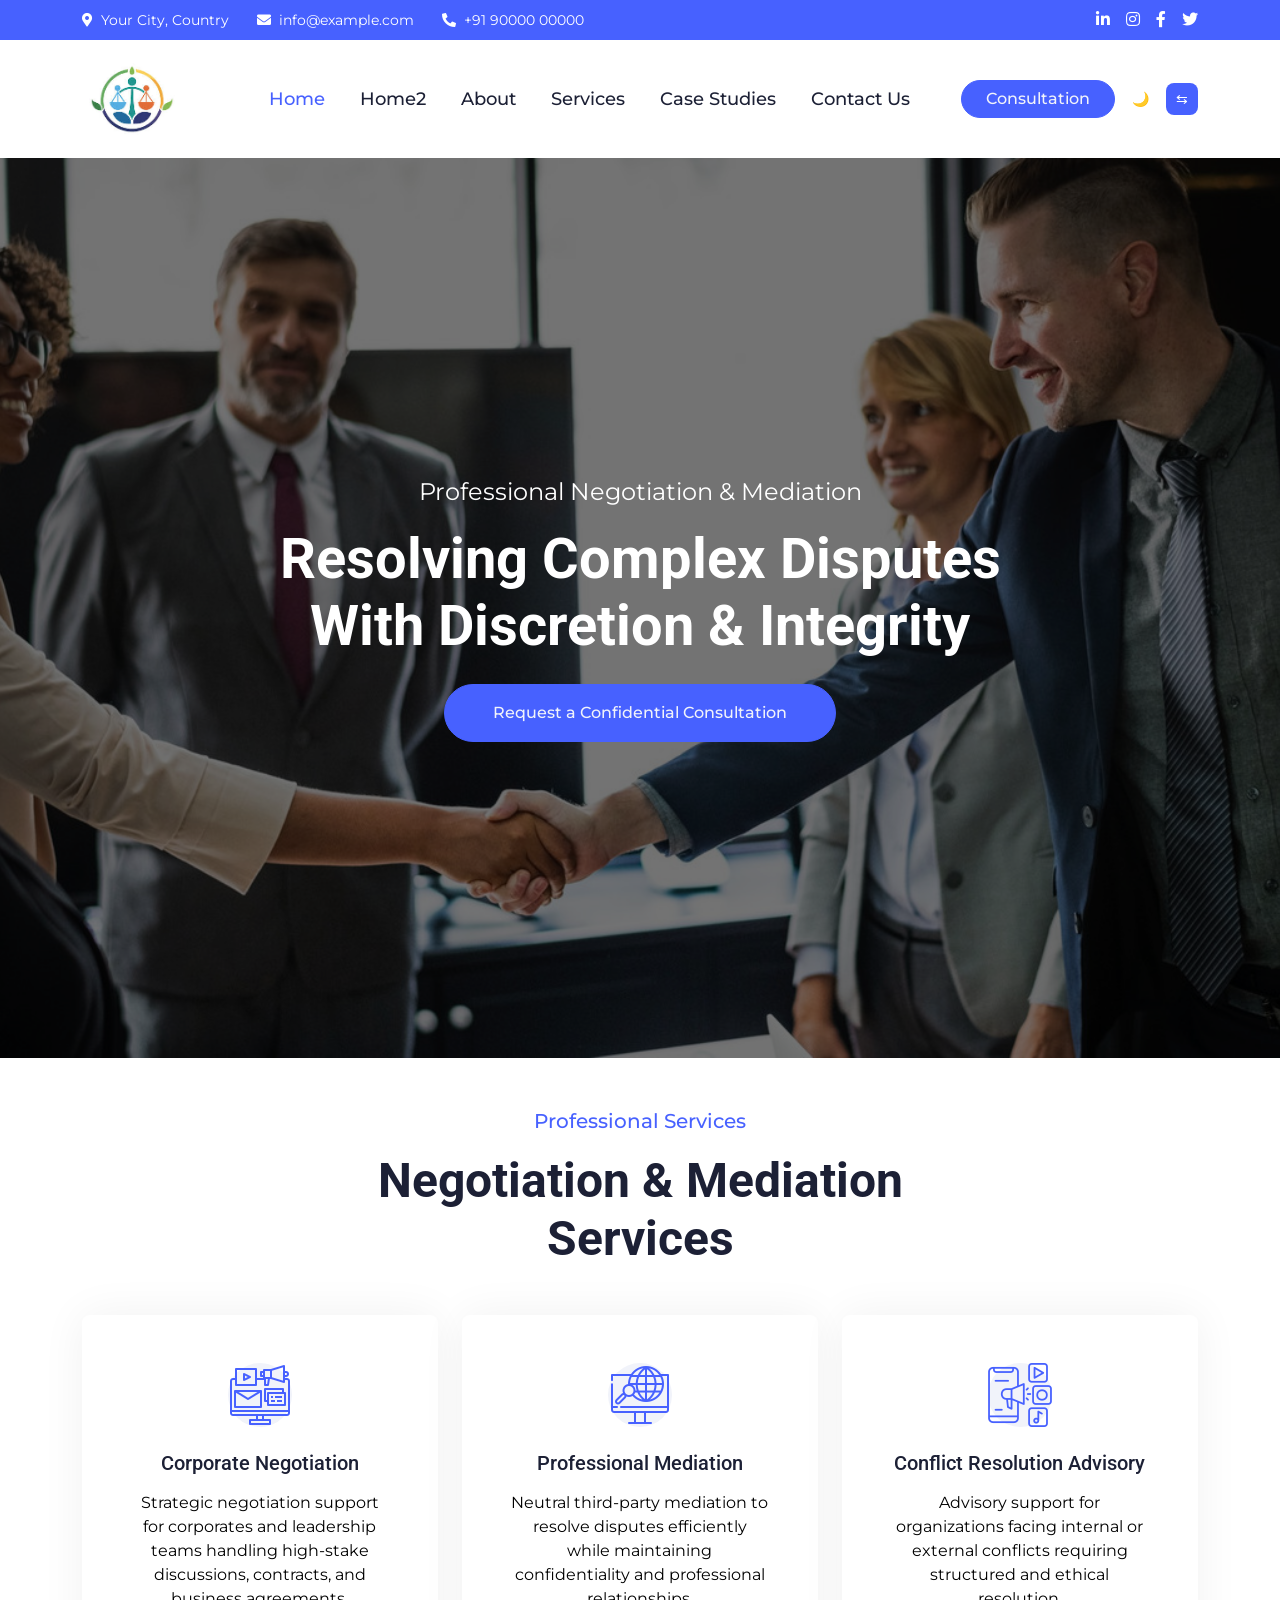
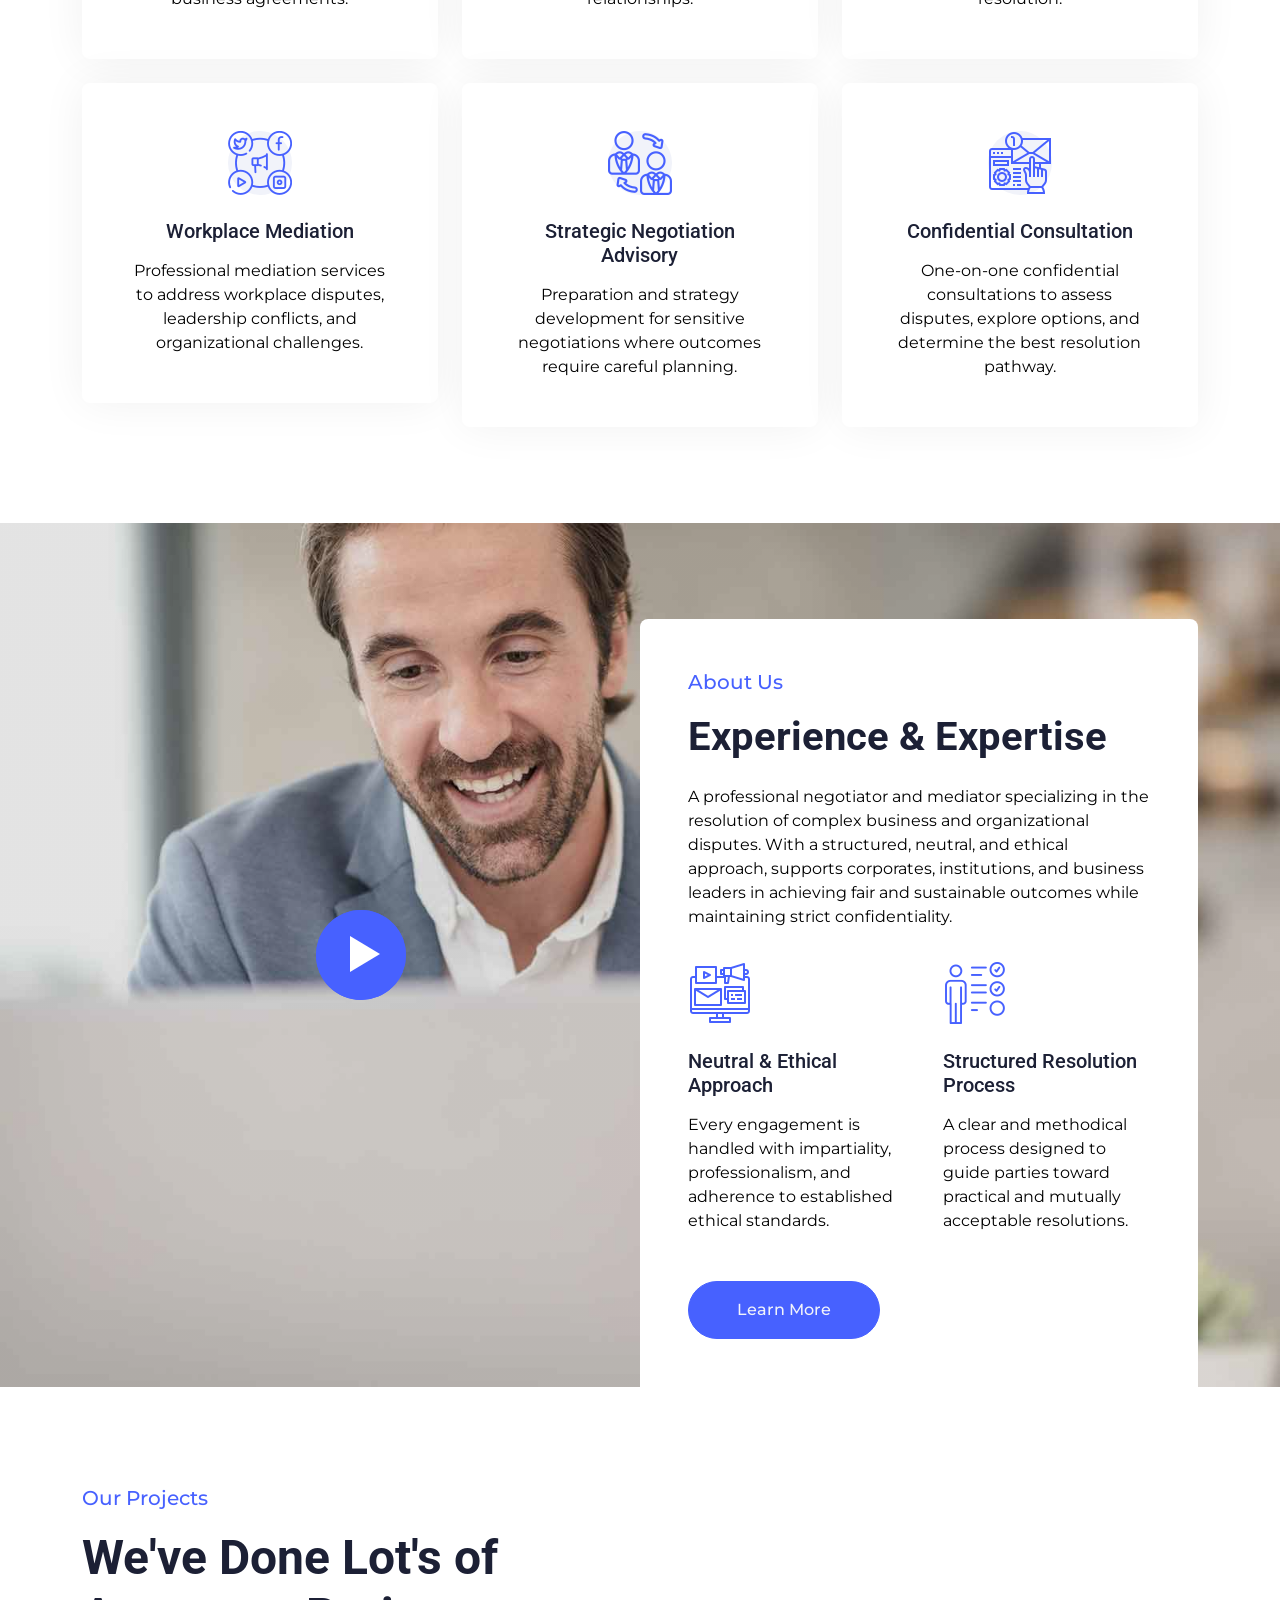
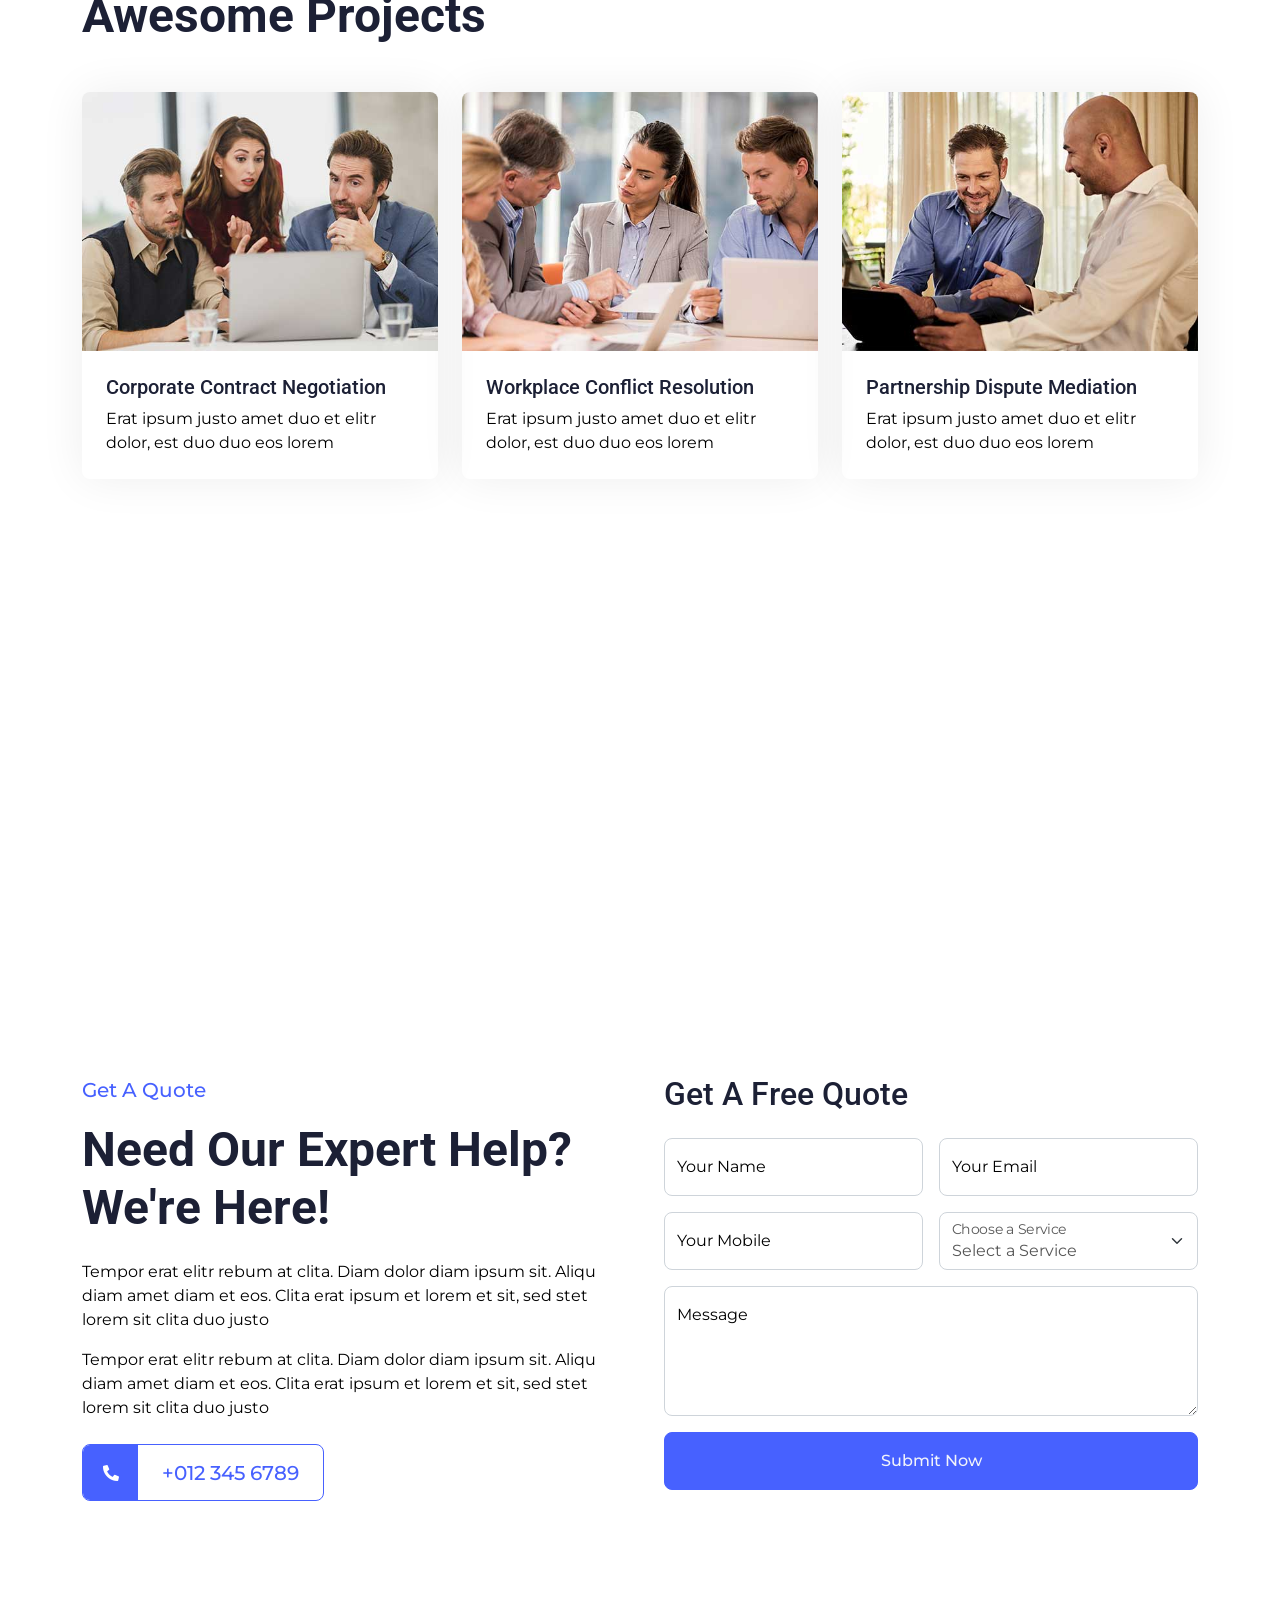
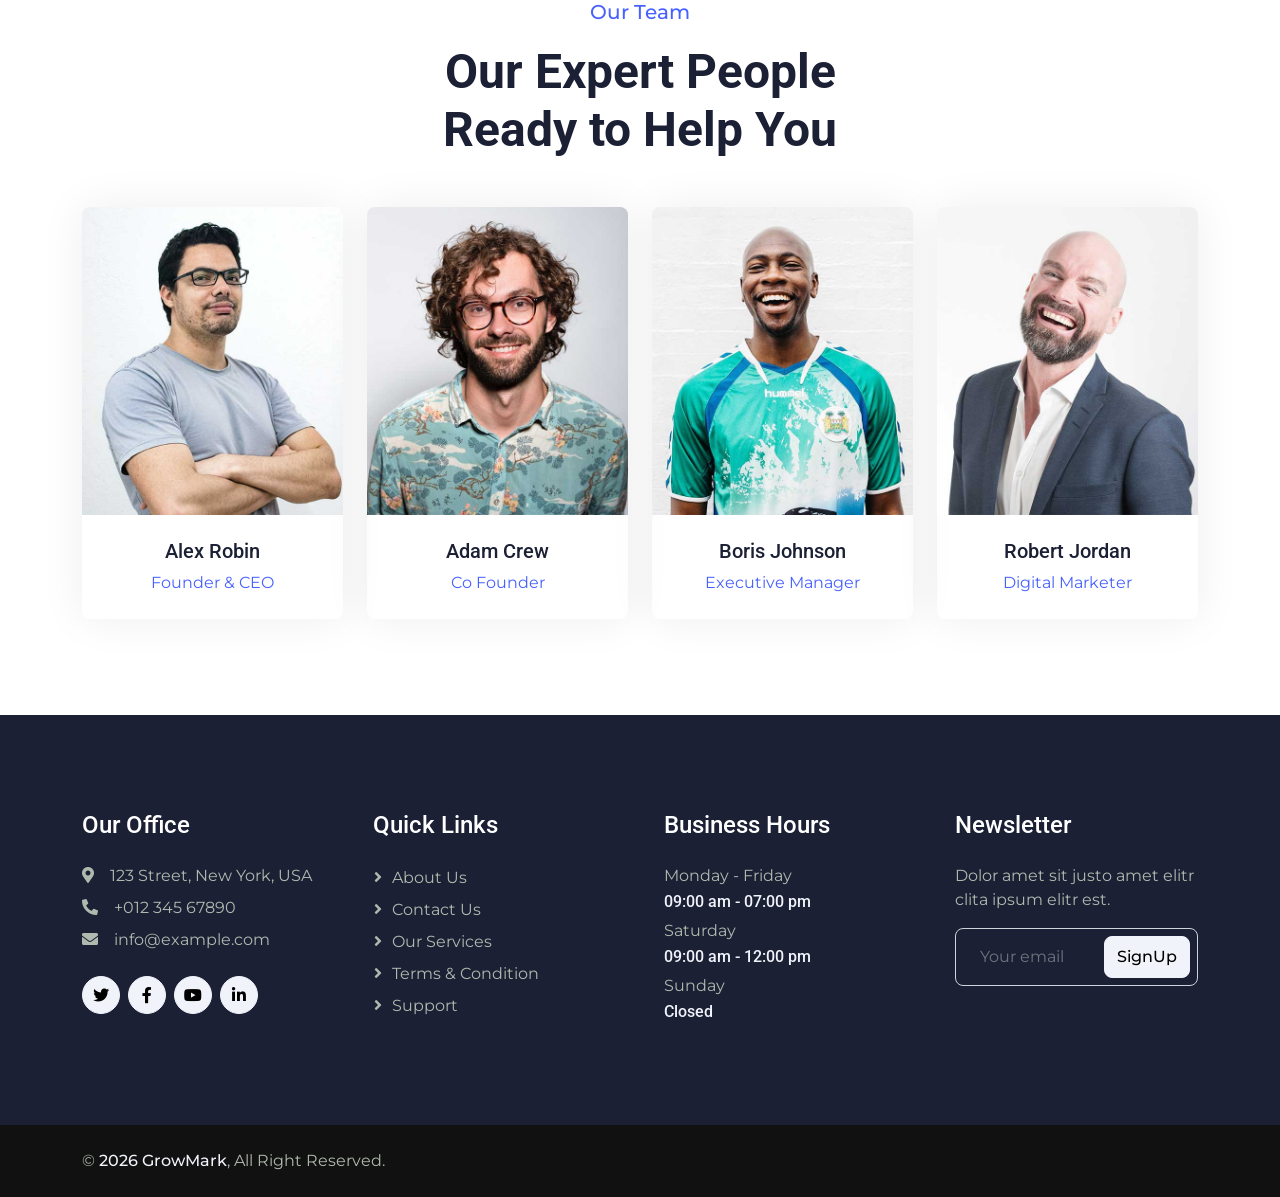
==== commit 5342783f: "mathu" ====
--- a/index.html
+++ b/index.html
@@ -66,9 +66,7 @@
         <nav class="navbar navbar-expand-xl navbar-light bg-white py-1">
 
             <!-- Logo -->
-            <a href="index.html" class="navbar-brand">
-                <h2 class="fw-bold m-0">GrowMark</h2>
-            </a>
+           <a href="index.html" class="navbar-brand"> <img src="img/logo1.jpg" alt="Logo" style="height: 100px;"> </a>
 
             <!-- Mobile Toggle -->
             <button class="navbar-toggler border-0" type="button"
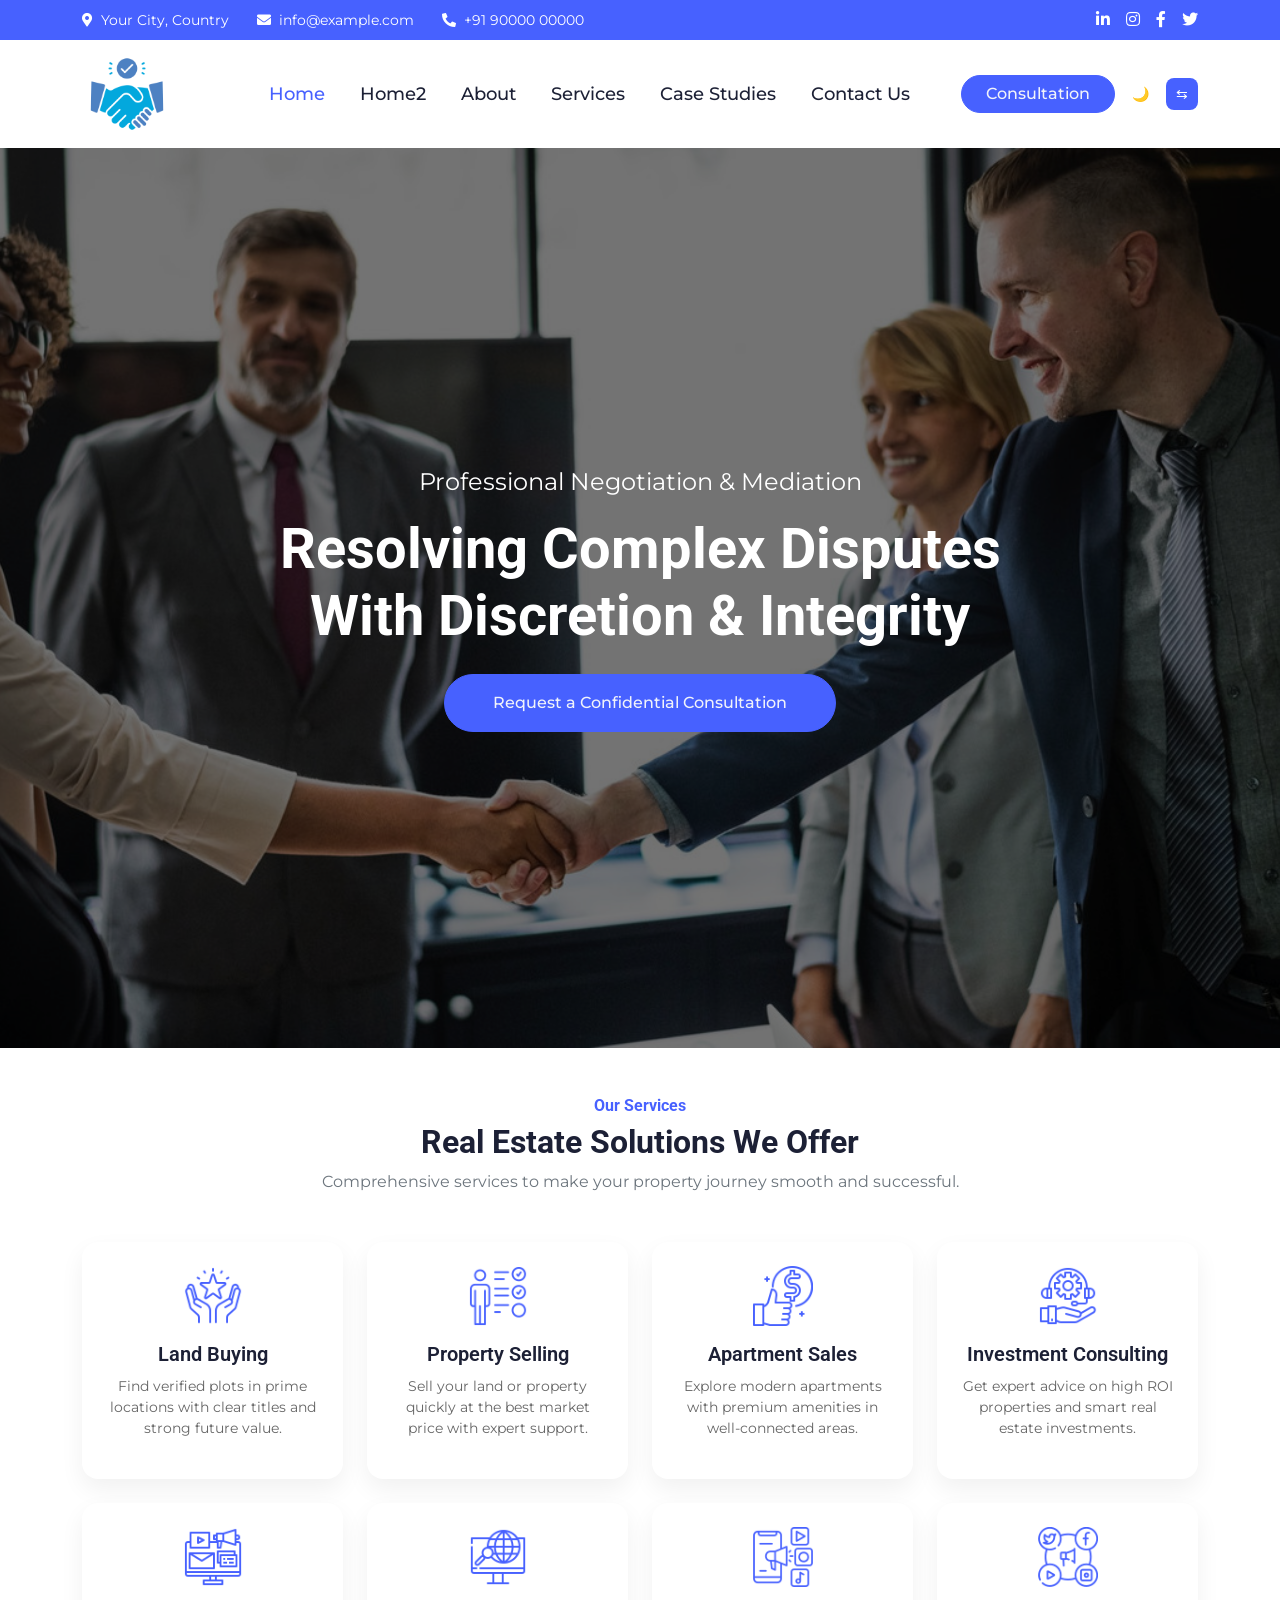
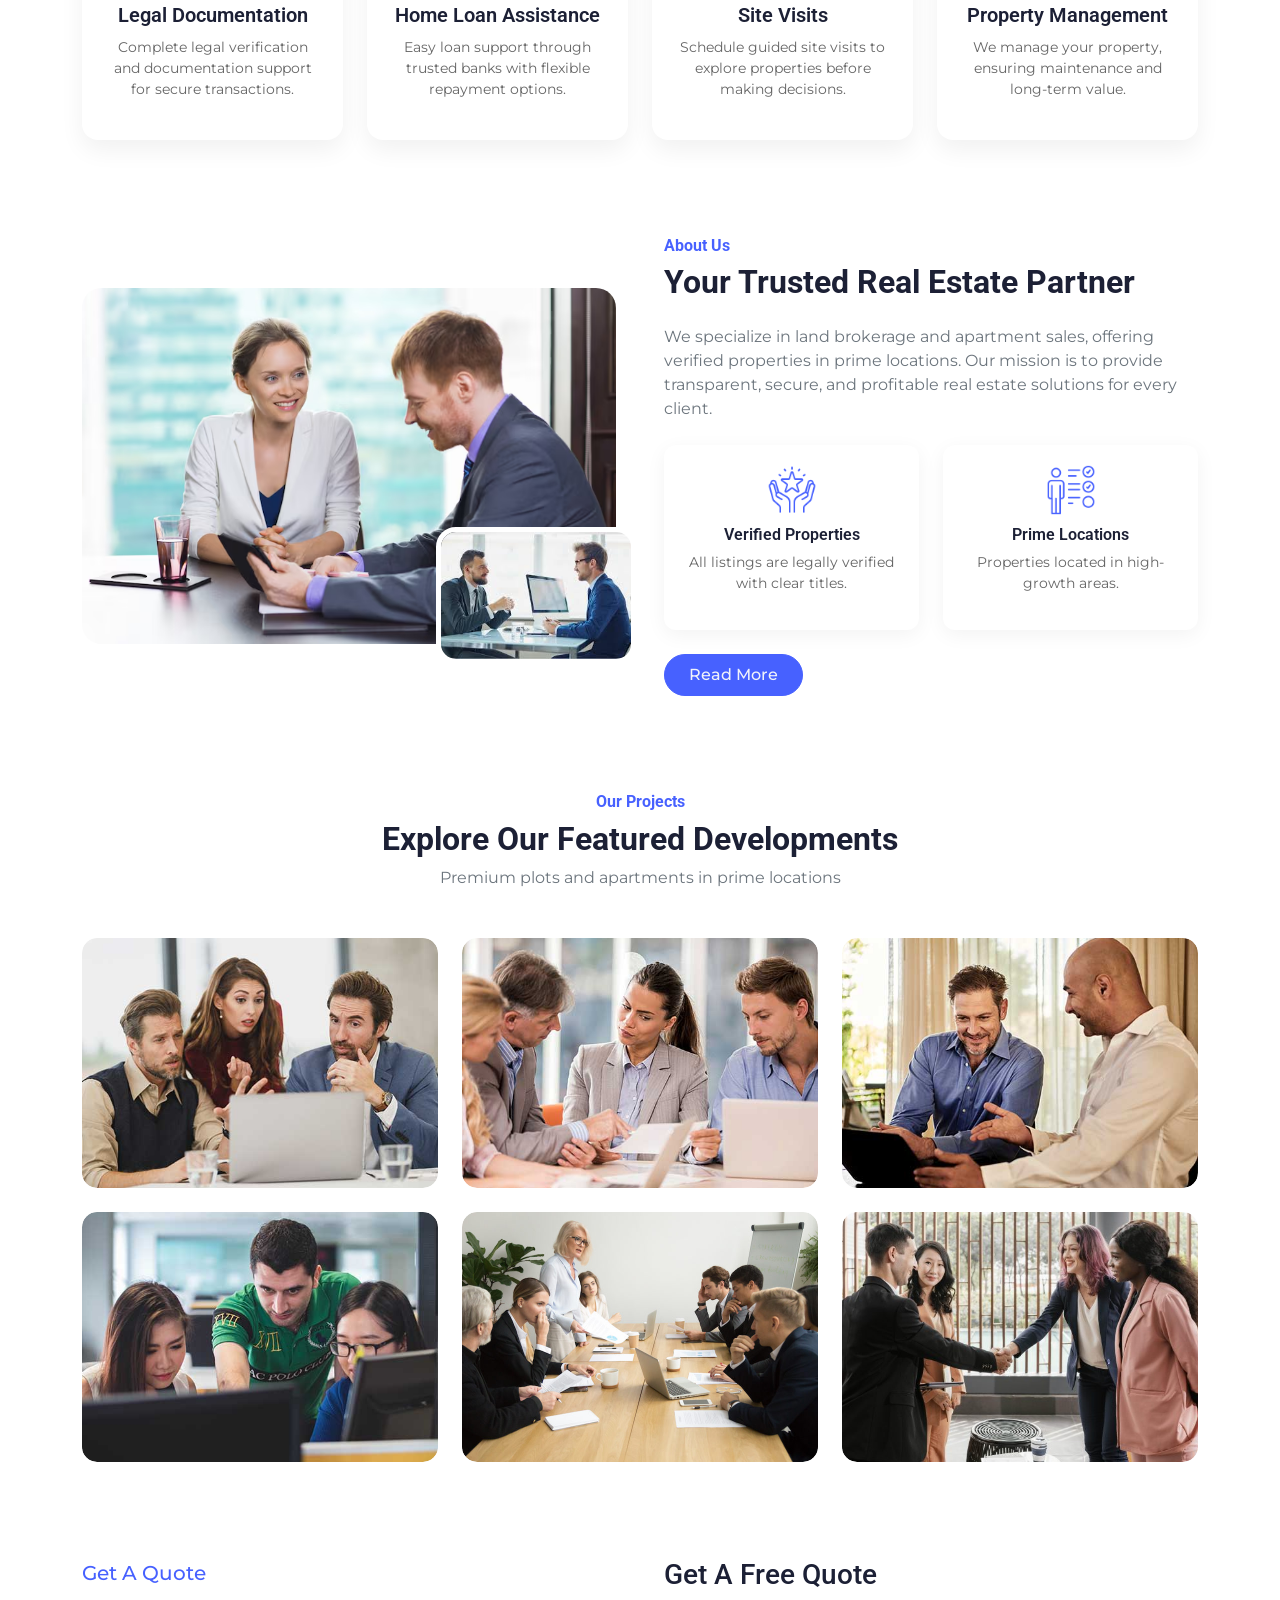
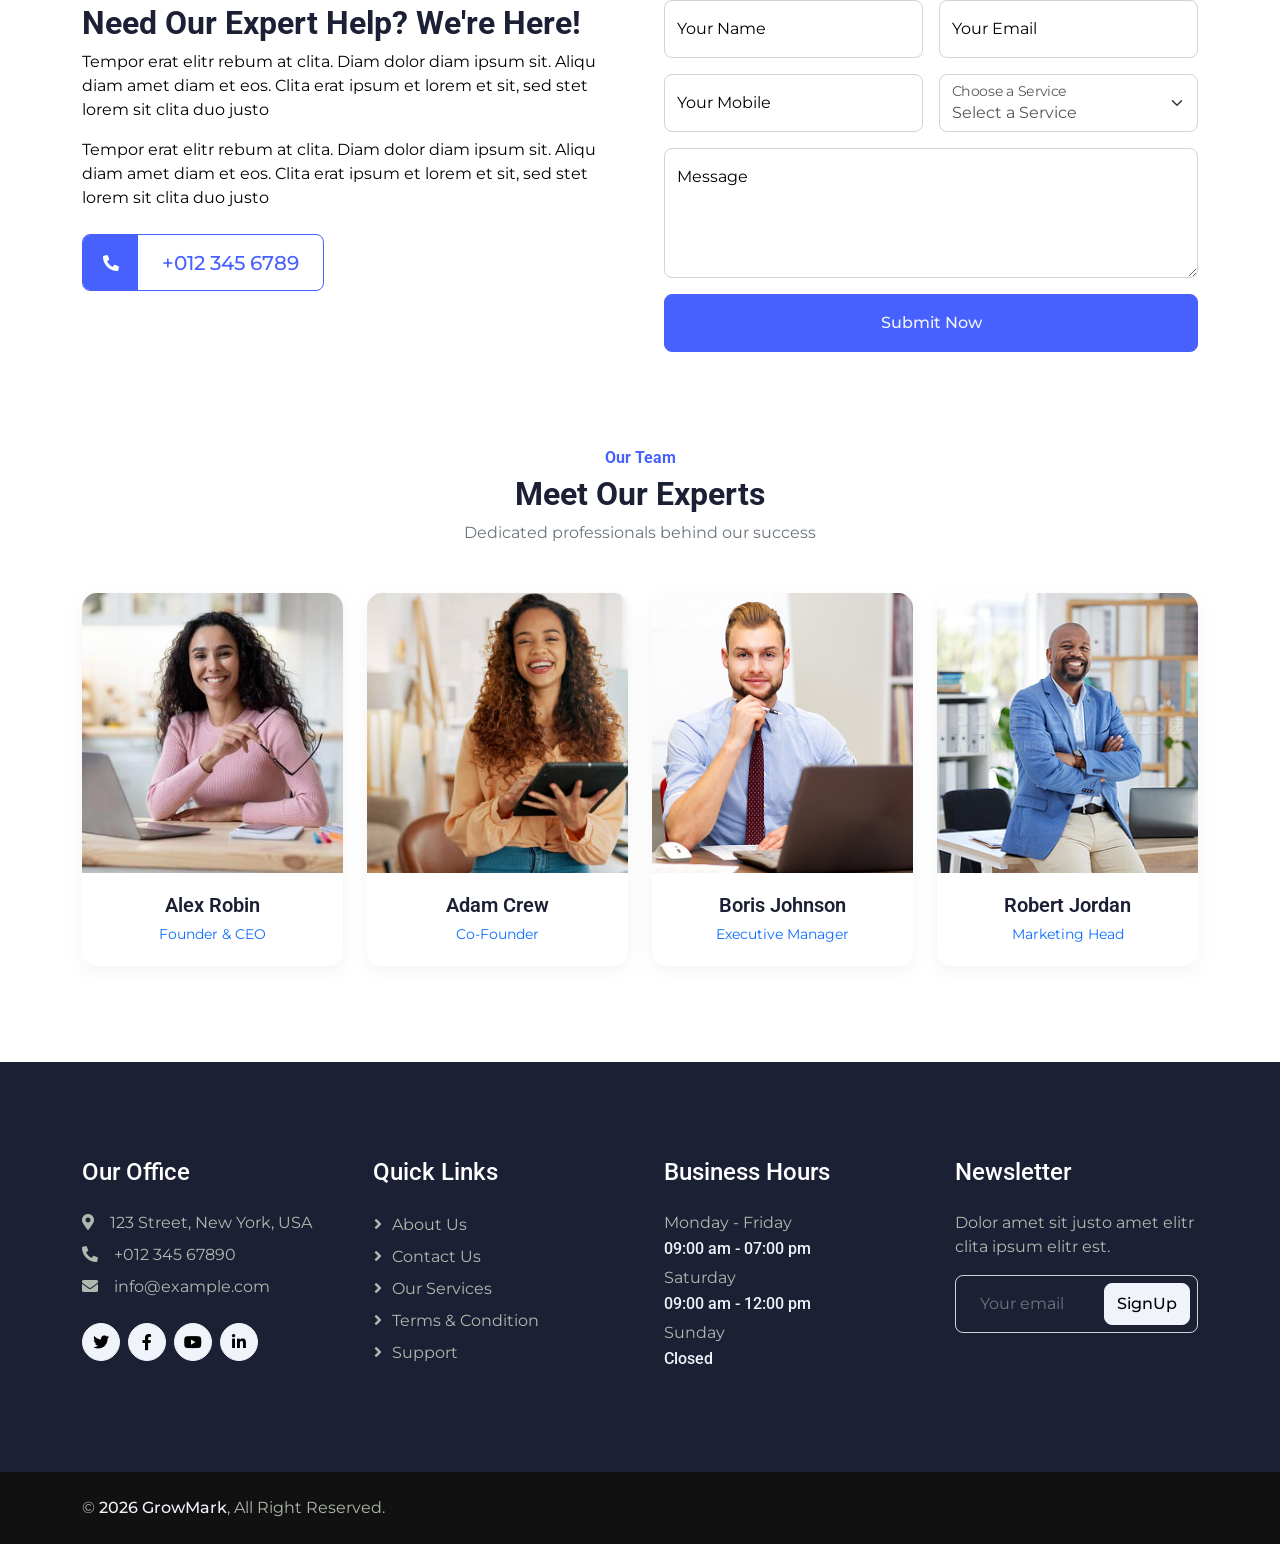
==== commit a5495309: "mathu" ====
--- a/index.html
+++ b/index.html
@@ -66,7 +66,7 @@
         <nav class="navbar navbar-expand-xl navbar-light bg-white py-1">
 
             <!-- Logo -->
-           <a href="index.html" class="navbar-brand"> <img src="img/logo1.jpg" alt="Logo" style="height: 100px;"> </a>
+           <a href="index.html" class="navbar-brand"> <img src="img/fav icon.png" alt="Logo" style="height: 90px;"> </a>
 
             <!-- Mobile Toggle -->
             <button class="navbar-toggler border-0" type="button"
@@ -151,264 +151,236 @@
            
             
 
-    <!-- Service Start -->
-   <div class="container-fluid py-5">
-    <div class="container">
-        <div class="text-center mx-auto wow fadeInUp" data-wow-delay="0.1s" style="max-width: 600px;">
-            <p class="fs-5 fw-medium text-primary">Professional Services</p>
-            <h1 class="display-5 mb-5">
-                Negotiation & Mediation Services
-            </h1>
-        </div>
-
-        <div class="row g-4">
-
-            <!-- Service 1 -->
-            <div class="col-lg-4 col-md-6 wow fadeInUp" data-wow-delay="0.1s">
-                <div class="service-item position-relative h-100">
-                    <div class="service-text rounded p-5">
-                        <div class="btn-square bg-light rounded-circle mx-auto mb-4" style="width: 64px; height: 64px;">
-                            <img class="img-fluid" src="img/icon/icon-5.png" alt="Icon">
-                        </div>
-                        <h5 class="mb-3">Corporate Negotiation</h5>
-                        <p class="mb-0">
-                            Strategic negotiation support for corporates and leadership teams handling high-stake discussions, contracts, and business agreements.
-                        </p>
-                    </div>
-                    
-                </div>
-            </div>
-
-            <!-- Service 2 -->
-            <div class="col-lg-4 col-md-6 wow fadeInUp" data-wow-delay="0.3s">
-                <div class="service-item position-relative h-100">
-                    <div class="service-text rounded p-5">
-                        <div class="btn-square bg-light rounded-circle mx-auto mb-4" style="width: 64px; height: 64px;">
-                            <img class="img-fluid" src="img/icon/icon-6.png" alt="Icon">
-                        </div>
-                        <h5 class="mb-3">Professional Mediation</h5>
-                        <p class="mb-0">
-                            Neutral third-party mediation to resolve disputes efficiently while maintaining confidentiality and professional relationships.
-                        </p>
-                    </div>
-                   
-                </div>
-            </div>
-
-            <!-- Service 3 -->
-            <div class="col-lg-4 col-md-6 wow fadeInUp" data-wow-delay="0.5s">
-                <div class="service-item position-relative h-100">
-                    <div class="service-text rounded p-5">
-                        <div class="btn-square bg-light rounded-circle mx-auto mb-4" style="width: 64px; height: 64px;">
-                            <img class="img-fluid" src="img/icon/icon-7.png" alt="Icon">
-                        </div>
-                        <h5 class="mb-3">Conflict Resolution Advisory</h5>
-                        <p class="mb-0">
-                            Advisory support for organizations facing internal or external conflicts requiring structured and ethical resolution.
-                        </p>
-                    </div>
-                   
-                </div>
-            </div>
-
-            <!-- Service 4 -->
-            <div class="col-lg-4 col-md-6 wow fadeInUp" data-wow-delay="0.1s">
-                <div class="service-item position-relative h-100">
-                    <div class="service-text rounded p-5">
-                        <div class="btn-square bg-light rounded-circle mx-auto mb-4" style="width: 64px; height: 64px;">
-                            <img class="img-fluid" src="img/icon/icon-8.png" alt="Icon">
-                        </div>
-                        <h5 class="mb-3">Workplace Mediation</h5>
-                        <p class="mb-0">
-                            Professional mediation services to address workplace disputes, leadership conflicts, and organizational challenges.
-                        </p>
-                    </div>
-                   
-                </div>
-            </div>
-
-            <!-- Service 5 -->
-            <div class="col-lg-4 col-md-6 wow fadeInUp" data-wow-delay="0.3s">
-                <div class="service-item position-relative h-100">
-                    <div class="service-text rounded p-5">
-                        <div class="btn-square bg-light rounded-circle mx-auto mb-4" style="width: 64px; height: 64px;">
-                            <img class="img-fluid" src="img/icon/icon-9.png" alt="Icon">
-                        </div>
-                        <h5 class="mb-3">Strategic Negotiation Advisory</h5>
-                        <p class="mb-0">
-                            Preparation and strategy development for sensitive negotiations where outcomes require careful planning.
-                        </p>
-                    </div>
-                  
-                </div>
-            </div>
-
-            <!-- Service 6 -->
-            <div class="col-lg-4 col-md-6 wow fadeInUp" data-wow-delay="0.5s">
-                <div class="service-item position-relative h-100">
-                    <div class="service-text rounded p-5">
-                        <div class="btn-square bg-light rounded-circle mx-auto mb-4" style="width: 64px; height: 64px;">
-                            <img class="img-fluid" src="img/icon/icon-10.png" alt="Icon">
-                        </div>
-                        <h5 class="mb-3">Confidential Consultation</h5>
-                        <p class="mb-0">
-                            One-on-one confidential consultations to assess disputes, explore options, and determine the best resolution pathway.
-                        </p>
-                    </div>
-                    <!-- <div class="service-btn rounded-0 rounded-bottom">
-                        <a class="text-primary fw-medium" href="#">
-                            Learn More<i class="bi bi-chevron-double-right ms-2"></i>
-                        </a>
-                    </div> -->
-                </div>
-            </div>
-
-        </div>
-    </div>
+   <!-- Services Start -->
+<div class="container py-5">
+    <div class="text-center mb-5">
+        <h6 class="text-primary fw-bold">Our Services</h6>
+        <h2 class="fw-bold">Real Estate Solutions We Offer</h2>
+        <p class="text-muted">Comprehensive services to make your property journey smooth and successful.</p>
+    </div>
+
+    <div class="row g-4">
+
+        <!-- Service 1 -->
+        <div class="col-lg-3 col-md-6 col-sm-12">
+            <div class="service-card text-center p-4 h-100">
+                <img src="img/icon/icon-1.png" class="mb-3" width="60" alt="">
+                <h5>Land Buying</h5>
+                <p>Find verified plots in prime locations with clear titles and strong future value.</p>
+            </div>
+        </div>
+
+        <!-- Service 2 -->
+        <div class="col-lg-3 col-md-6 col-sm-12">
+            <div class="service-card text-center p-4 h-100">
+                <img src="img/icon/icon-2.png" class="mb-3" width="60" alt="">
+                <h5>Property Selling</h5>
+                <p>Sell your land or property quickly at the best market price with expert support.</p>
+            </div>
+        </div>
+
+        <!-- Service 3 -->
+        <div class="col-lg-3 col-md-6 col-sm-12">
+            <div class="service-card text-center p-4 h-100">
+                <img src="img/icon/icon-3.png" class="mb-3" width="60" alt="">
+                <h5>Apartment Sales</h5>
+                <p>Explore modern apartments with premium amenities in well-connected areas.</p>
+            </div>
+        </div>
+
+        <!-- Service 4 -->
+        <div class="col-lg-3 col-md-6 col-sm-12">
+            <div class="service-card text-center p-4 h-100">
+                <img src="img/icon/icon-4.png" class="mb-3" width="60" alt="">
+                <h5>Investment Consulting</h5>
+                <p>Get expert advice on high ROI properties and smart real estate investments.</p>
+            </div>
+        </div>
+
+        <!-- Service 5 -->
+        <div class="col-lg-3 col-md-6 col-sm-12">
+            <div class="service-card text-center p-4 h-100">
+                <img src="img/icon/icon-5.png" class="mb-3" width="60" alt="">
+                <h5>Legal Documentation</h5>
+                <p>Complete legal verification and documentation support for secure transactions.</p>
+            </div>
+        </div>
+
+        <!-- Service 6 -->
+        <div class="col-lg-3 col-md-6 col-sm-12">
+            <div class="service-card text-center p-4 h-100">
+                <img src="img/icon/icon-6.png" class="mb-3" width="60" alt="">
+                <h5>Home Loan Assistance</h5>
+                <p>Easy loan support through trusted banks with flexible repayment options.</p>
+            </div>
+        </div>
+
+        <!-- Service 7 -->
+        <div class="col-lg-3 col-md-6 col-sm-12">
+            <div class="service-card text-center p-4 h-100">
+                <img src="img/icon/icon-7.png" class="mb-3" width="60" alt="">
+                <h5>Site Visits</h5>
+                <p>Schedule guided site visits to explore properties before making decisions.</p>
+            </div>
+        </div>
+
+        <!-- Service 8 -->
+        <div class="col-lg-3 col-md-6 col-sm-12">
+            <div class="service-card text-center p-4 h-100">
+                <img src="img/icon/icon-8.png" class="mb-3" width="60" alt="">
+                <h5>Property Management</h5>
+                <p>We manage your property, ensuring maintenance and long-term value.</p>
+            </div>
+        </div>
+
+    </div>
+</div>
+<!-- Services End -->
+
+            
+
+
 </div>
     <!-- Service End -->
 
-
-    <!-- About Start -->
-   <div class="container-fluid about my-5">
-    <div class="container">
-        <div class="row g-0">
-
-            <!-- Left Side (Optional Video / Image Placeholder) -->
-            <div class="col-lg-6">
-                <div class="h-100 d-flex align-items-center justify-content-center" style="min-height: 300px;">
-                    <button type="button" class="btn-play">
-                        <span></span>
-                    </button>
-                </div>
-            </div>
-
-            <!-- Right Side Content -->
-            <div class="col-lg-6 pt-lg-5 wow fadeIn" data-wow-delay="0.5s">
-                <div class="bg-white rounded-top p-5 mt-lg-5">
-
-                    <p class="fs-5 fw-medium text-primary">About Us</p>
-
-                    <h1 class="display-6 mb-4">
-                       Experience & Expertise
-                    </h1>
-
-                    <p class="mb-4">
-                        A professional negotiator and mediator specializing in the resolution of complex
-                        business and organizational disputes. With a structured, neutral, and ethical approach,
-                         supports corporates, institutions, and business leaders in achieving fair and
-                        sustainable outcomes while maintaining strict confidentiality.
-                    </p>
-
-                    <div class="row g-5 pt-2 mb-5">
-
-                        <div class="col-sm-6">
-                            <img class="img-fluid mb-4" src="img/icon/icon-5.png" alt="">
-                            <h5 class="mb-3">Neutral & Ethical Approach</h5>
-                            <span>
-                                Every engagement is handled with impartiality, professionalism, and adherence to
-                                established ethical standards.
-                            </span>
-                        </div>
-
-                        <div class="col-sm-6">
-                            <img class="img-fluid mb-4" src="img/icon/icon-2.png" alt="">
-                            <h5 class="mb-3">Structured Resolution Process</h5>
-                            <span>
-                                A clear and methodical process designed to guide parties toward practical and
-                                mutually acceptable resolutions.
-                            </span>
-                        </div>
-
-                    </div>
-
-                    <a class="btn btn-primary rounded-pill py-3 px-5" href="#about">
-                        Learn More
-                    </a>
-
-                </div>
-            </div>
-
-        </div>
-    </div>
-</div>
-    <!-- About End -->
-
+<!-- About Start -->
+<div class="container py-5">
+    <div class="row align-items-center g-5">
+
+        <!-- Left Image -->
+        <div class="col-lg-6">
+            <div class="about-img position-relative">
+                <img src="img/about1.avif" class="img-fluid rounded-4 w-100" alt="">
+                
+                <!-- Small overlay image -->
+                <img src="img/about3.jpg" class="img-fluid rounded-4 about-img-small" alt="">
+            </div>
+        </div>
+
+        <!-- Right Content -->
+        <div class="col-lg-6">
+            <h6 class="text-primary fw-bold">About Us</h6>
+            <h2 class="fw-bold mb-4">Your Trusted Real Estate Partner</h2>
+
+            <p class="text-muted mb-4">
+                We specialize in land brokerage and apartment sales, offering verified properties 
+                in prime locations. Our mission is to provide transparent, secure, and profitable 
+                real estate solutions for every client.
+            </p>
+
+            <!-- Features -->
+            <div class="row g-4">
+
+                <div class="col-md-6">
+                    <div class="about-box">
+                        <img src="img/icon/icon-1.png" width="50" alt="">
+                        <h6>Verified Properties</h6>
+                        <p>All listings are legally verified with clear titles.</p>
+                    </div>
+                </div>
+
+                <div class="col-md-6">
+                    <div class="about-box">
+                        <img src="img/icon/icon-2.png" width="50" alt="">
+                        <h6>Prime Locations</h6>
+                        <p>Properties located in high-growth areas.</p>
+                    </div>
+                </div>
+
+              
+
+            </div>
+
+            <a href="#" class="btn btn-primary mt-4 px-4 py-2 rounded-pill">
+                Read More
+            </a>
+        </div>
+
+    </div>
+</div>
+<!-- About End -->
+   
 
     <!-- Project Start -->
-    <div class="container-fluid py-5">
-        <div class="container">
-            <div class="text-center text-md-start pb-5 pb-md-0 wow fadeInUp" data-wow-delay="0.1s" style="max-width: 500px;">
-                <p class="fs-5 fw-medium text-primary">Our Projects</p>
-                <h1 class="display-5 mb-5">We've Done Lot's of Awesome Projects</h1>
-            </div>
-            <div class="row g-4">
-                <div class="col-md-6 col-lg-4 wow fadeIn" data-wow-delay="0.1s">
-                    <div class="project-item">
-                        <img class="img-fluid" src="img/project-1.jpg" alt="">
-                        <div class="p-4">
-                            <a class="d-block h5" href="">Corporate Contract Negotiation</a>
-                            <span>Erat ipsum justo amet duo et elitr dolor, est duo duo eos lorem</span>
-                        </div>
-                    </div>
-                </div>
-                <div class="col-md-6 col-lg-4 wow fadeIn" data-wow-delay="0.3s">
-                    <div class="project-item">
-                        <img class="img-fluid" src="img/project-2.jpg" alt="">
-                        <div class="p-4">
-                            <a class="d-block h5" href="">Workplace Conflict Resolution</a>
-                            <span>Erat ipsum justo amet duo et elitr dolor, est duo duo eos lorem</span>
-                        </div>
-                    </div>
-                </div>
-                <div class="col-md-6 col-lg-4 wow fadeIn" data-wow-delay="0.5s">
-                    <div class="project-item">
-                        <img class="img-fluid" src="img/project-3.jpg" alt="">
-                        <div class="p-4">
-                            <a class="d-block h5" href="">Partnership Dispute Mediation</a>
-                            <span>Erat ipsum justo amet duo et elitr dolor, est duo duo eos lorem</span>
-                        </div>
-                    </div>
-                </div>
-                <div class="col-md-6 col-lg-4 wow fadeIn" data-wow-delay="0.1s">
-                    <div class="project-item">
-                        <img class="img-fluid" src="img/project-4.jpg" alt="">
-                        <div class="p-4">
-                            <a class="d-block h5" href="">Executive-Level Negotiation Support</a>
-                            <span>Erat ipsum justo amet duo et elitr dolor, est duo duo eos lorem</span>
-                        </div>
-                    </div>
-                </div>
-               <div class="col-md-6 col-lg-4 wow fadeIn" data-wow-delay="0.3s">
-    <div class="project-item">
-        <div class="project-img">
-            <img src="img/project5.jpg" alt="Commercial Dispute Resolution">
-        </div>
-        <div class="p-4">
-            <a class="d-block h5" href="">Commercial Dispute Resolution</a>
-            <span>
-                Structured mediation for resolving commercial disputes with confidentialit.
-            </span>
-        </div>
-    </div>
-</div>
-                <div class="col-md-6 col-lg-4 wow fadeIn" data-wow-delay="0.3s">
-    <div class="project-item">
-        <div class="project-img">
-            <img src="img/project6.jpg" alt="HR & Employee Relations Mediation">
-        </div>
-        <div class="p-4">
-            <a class="d-block h5" href="">HR & Employee Relations Mediation</a>
-            <span>
-                Structured mediation for resolving commercial disputes with confidentialit.
-            </span>
-        </div>
-    </div>
-</div>
-            </div>
-        </div>
-    </div>
-    <!-- Project End -->
+    <!-- Projects Start -->
+<div class="container py-5">
+    <div class="text-center mb-5">
+        <h6 class="text-primary fw-bold">Our Projects</h6>
+        <h2 class="fw-bold">Explore Our Featured Developments</h2>
+        <p class="text-muted">Premium plots and apartments in prime locations</p>
+    </div>
+
+    <div class="row g-4">
+
+        <!-- Project 1 -->
+        <div class="col-lg-4 col-md-6">
+            <div class="project-card">
+                <img src="img/project-1.jpg" alt="">
+                <div class="project-overlay">
+                    <h5>Premium Villa Plots</h5>
+                    <p>Gated community plots with modern infrastructure and security.</p>
+                </div>
+            </div>
+        </div>
+
+        <!-- Project 2 -->
+        <div class="col-lg-4 col-md-6">
+            <div class="project-card">
+                <img src="img/project-2.jpg" alt="">
+                <div class="project-overlay">
+                    <h5>Luxury Apartments</h5>
+                    <p>Modern apartments with world-class amenities and connectivity.</p>
+                </div>
+            </div>
+        </div>
+
+        <!-- Project 3 -->
+        <div class="col-lg-4 col-md-6">
+            <div class="project-card">
+                <img src="img/project-3.jpg" alt="">
+                <div class="project-overlay">
+                    <h5>Residential Layouts</h5>
+                    <p>DTCP approved plots in fast-growing residential areas.</p>
+                </div>
+            </div>
+        </div>
+
+        <!-- Project 4 -->
+        <div class="col-lg-4 col-md-6">
+            <div class="project-card">
+                <img src="img/project-4.jpg" alt="">
+                <div class="project-overlay">
+                    <h5>Commercial Spaces</h5>
+                    <p>Strategic locations ideal for business and investment.</p>
+                </div>
+            </div>
+        </div>
+
+        <!-- Project 5 -->
+        <div class="col-lg-4 col-md-6">
+            <div class="project-card">
+                <img src="img/project5.jpg" alt="">
+                <div class="project-overlay">
+                    <h5>Farm Land Projects</h5>
+                    <p>Green surroundings perfect for farming and weekend homes.</p>
+                </div>
+            </div>
+        </div>
+
+        <!-- Project 6 -->
+        <div class="col-lg-4 col-md-6">
+            <div class="project-card">
+                <img src="img/project6.jpg" alt="">
+                <div class="project-overlay">
+                    <h5>Investment Plots</h5>
+                    <p>High ROI land options in rapidly developing areas.</p>
+                </div>
+            </div>
+        </div>
+
+    </div>
+</div>
+<!-- Projects End -->
 
 
     <!-- Quote Start -->
@@ -417,7 +389,7 @@
             <div class="row g-5">
                 <div class="col-lg-6 wow fadeInUp" data-wow-delay="0.1s">
                     <p class="fs-5 fw-medium text-primary">Get A Quote</p>
-                    <h1 class="display-5 mb-4">Need Our Expert Help? We're Here!</h1>
+                    <h2 class="fw-bold mb-6">Need Our Expert Help? We're Here!</h2>
                     <p>Tempor erat elitr rebum at clita. Diam dolor diam ipsum sit. Aliqu diam amet diam et eos. Clita erat ipsum et lorem et sit, sed stet lorem sit clita duo justo</p>
                     <p class="mb-4">Tempor erat elitr rebum at clita. Diam dolor diam ipsum sit. Aliqu diam amet diam et eos. Clita erat ipsum et lorem et sit, sed stet lorem sit clita duo justo</p>
                     <a class="d-inline-flex align-items-center rounded overflow-hidden border border-primary" href="">
@@ -428,7 +400,7 @@
                     </a>
                 </div>
                 <div class="col-lg-6 wow fadeInUp" data-wow-delay="0.5s">
-                    <h2 class="mb-4">Get A Free Quote</h2>
+                    <h3 class="mb-6">Get A Free Quote</h3>
                     <div class="row g-3">
                         <div class="col-sm-6">
                             <div class="form-floating">
@@ -480,69 +452,95 @@
     <!-- Quote Start -->
 
 
-    <!-- Team Start -->
-    <div class="container-fluid py-5">
-        <div class="container">
-            <div class="text-center mx-auto wow fadeInUp" data-wow-delay="0.1s" style="max-width: 500px;">
-                <p class="fs-5 fw-medium text-primary">Our Team</p>
-                <h1 class="display-5 mb-5">Our Expert People Ready to Help You</h1>
-            </div>
-            <div class="row g-4">
-                <div class="col-lg-3 col-md-6 wow fadeInUp" data-wow-delay="0.1s">
-                    <div class="team-item rounded overflow-hidden pb-4">
-                        <img class="img-fluid mb-4" src="img/team-1.jpg" alt="">
-                        <h5>Alex Robin</h5>
-                        <span class="text-primary">Founder & CEO</span>
-                        <ul class="team-social">
-                            <li><a class="btn btn-square" href=""><i class="fab fa-facebook-f"></i></a></li>
-                            <li><a class="btn btn-square" href=""><i class="fab fa-twitter"></i></a></li>
-                            <li><a class="btn btn-square" href=""><i class="fab fa-instagram"></i></a></li>
-                            <li><a class="btn btn-square" href=""><i class="fab fa-linkedin-in"></i></a></li>
-                        </ul>
-                    </div>
-                </div>
-                <div class="col-lg-3 col-md-6 wow fadeInUp" data-wow-delay="0.3s">
-                    <div class="team-item rounded overflow-hidden pb-4">
-                        <img class="img-fluid mb-4" src="img/team-2.jpg" alt="">
-                        <h5>Adam Crew</h5>
-                        <span class="text-primary">Co Founder</span>
-                        <ul class="team-social">
-                            <li><a class="btn btn-square" href=""><i class="fab fa-facebook-f"></i></a></li>
-                            <li><a class="btn btn-square" href=""><i class="fab fa-twitter"></i></a></li>
-                            <li><a class="btn btn-square" href=""><i class="fab fa-instagram"></i></a></li>
-                            <li><a class="btn btn-square" href=""><i class="fab fa-linkedin-in"></i></a></li>
-                        </ul>
-                    </div>
-                </div>
-                <div class="col-lg-3 col-md-6 wow fadeInUp" data-wow-delay="0.5s">
-                    <div class="team-item rounded overflow-hidden pb-4">
-                        <img class="img-fluid mb-4" src="img/team-3.jpg" alt="">
-                        <h5>Boris Johnson</h5>
-                        <span class="text-primary">Executive Manager</span>
-                        <ul class="team-social">
-                            <li><a class="btn btn-square" href=""><i class="fab fa-facebook-f"></i></a></li>
-                            <li><a class="btn btn-square" href=""><i class="fab fa-twitter"></i></a></li>
-                            <li><a class="btn btn-square" href=""><i class="fab fa-instagram"></i></a></li>
-                            <li><a class="btn btn-square" href=""><i class="fab fa-linkedin-in"></i></a></li>
-                        </ul>
-                    </div>
-                </div>
-                <div class="col-lg-3 col-md-6 wow fadeInUp" data-wow-delay="0.7s">
-                    <div class="team-item rounded overflow-hidden pb-4">
-                        <img class="img-fluid mb-4" src="img/team-4.jpg" alt="">
-                        <h5>Robert Jordan</h5>
-                        <span class="text-primary">Digital Marketer</span>
-                        <ul class="team-social">
-                            <li><a class="btn btn-square" href=""><i class="fab fa-facebook-f"></i></a></li>
-                            <li><a class="btn btn-square" href=""><i class="fab fa-twitter"></i></a></li>
-                            <li><a class="btn btn-square" href=""><i class="fab fa-instagram"></i></a></li>
-                            <li><a class="btn btn-square" href=""><i class="fab fa-linkedin-in"></i></a></li>
-                        </ul>
-                    </div>
-                </div>
-            </div>
-        </div>
-    </div>
+         
+         <div class="container py-5">
+    <div class="text-center mb-5">
+        <h6 class="text-primary fw-bold">Our Team</h6>
+        <h2 class="fw-bold">Meet Our Experts</h2>
+        <p class="text-muted">Dedicated professionals behind our success</p>
+    </div>
+
+    <div class="row g-4">
+
+        <!-- Team 1 -->
+        <div class="col-lg-3 col-md-6 col-sm-12">
+            <div class="team-card">
+                <div class="team-img">
+                    <img src="img/teams1.jpg" alt="">
+                    <div class="team-overlay">
+                        <a href="#"><i class="fab fa-facebook-f"></i></a>
+                        <a href="#"><i class="fab fa-twitter"></i></a>
+                        <a href="#"><i class="fab fa-instagram"></i></a>
+                        <a href="#"><i class="fab fa-linkedin-in"></i></a>
+                    </div>
+                </div>
+                <div class="team-info text-center">
+                    <h5>Alex Robin</h5>
+                    <span>Founder & CEO</span>
+                </div>
+            </div>
+        </div>
+
+        <!-- Team 2 -->
+        <div class="col-lg-3 col-md-6 col-sm-12">
+            <div class="team-card">
+                <div class="team-img">
+                    <img src="img/teams2.jpg" alt="">
+                    <div class="team-overlay">
+                        <a href="#"><i class="fab fa-facebook-f"></i></a>
+                        <a href="#"><i class="fab fa-twitter"></i></a>
+                        <a href="#"><i class="fab fa-instagram"></i></a>
+                        <a href="#"><i class="fab fa-linkedin-in"></i></a>
+                    </div>
+                </div>
+                <div class="team-info text-center">
+                    <h5>Adam Crew</h5>
+                    <span>Co-Founder</span>
+                </div>
+            </div>
+        </div>
+
+        <!-- Team 3 -->
+        <div class="col-lg-3 col-md-6 col-sm-12">
+            <div class="team-card">
+                <div class="team-img">
+                    <img src="img/teams6.jpg" alt="">
+                    <div class="team-overlay">
+                        <a href="#"><i class="fab fa-facebook-f"></i></a>
+                        <a href="#"><i class="fab fa-twitter"></i></a>
+                        <a href="#"><i class="fab fa-instagram"></i></a>
+                        <a href="#"><i class="fab fa-linkedin-in"></i></a>
+                    </div>
+                </div>
+                <div class="team-info text-center">
+                    <h5>Boris Johnson</h5>
+                    <span>Executive Manager</span>
+                </div>
+            </div>
+        </div>
+
+        <!-- Team 4 -->
+        <div class="col-lg-3 col-md-6 col-sm-12">
+            <div class="team-card">
+                <div class="team-img">
+                    <img src="img/teams3.jpg" alt="">
+                    <div class="team-overlay">
+                        <a href="#"><i class="fab fa-facebook-f"></i></a>
+                        <a href="#"><i class="fab fa-twitter"></i></a>
+                        <a href="#"><i class="fab fa-instagram"></i></a>
+                        <a href="#"><i class="fab fa-linkedin-in"></i></a>
+                    </div>
+                </div>
+                <div class="team-info text-center">
+                    <h5>Robert Jordan</h5>
+                    <span>Marketing Head</span>
+                </div>
+            </div>
+        </div>
+
+    </div>
+</div>
+    
     <!-- Team End -->
 
 
--- a/css/style.css
+++ b/css/style.css
@@ -18,6 +18,229 @@
     font-weight: 500;
 }
 
+.service-card {
+    background: #fff;
+    border-radius: 15px;
+    transition: 0.3s;
+    box-shadow: 0 5px 20px rgba(0,0,0,0.05);
+}
+
+.service-card:hover {
+    transform: translateY(-8px);
+    box-shadow: 0 10px 30px rgba(0,0,0,0.1);
+}
+
+.service-card h5 {
+    font-weight: 600;
+    margin-bottom: 10px;
+}
+
+.service-card p {
+    font-size: 14px;
+    color: #666;
+}
+
+/* Responsive spacing fix */
+@media (max-width: 576px) {
+    .service-card {
+        padding: 20px;
+    }
+}
+/* Main image styling */
+.about-img {
+    position: relative;
+}
+
+.about-img img {
+    border-radius: 20px;
+}
+
+/* Small overlapping image */
+.about-img-small {
+    position: absolute;
+    width: 200px;
+    bottom: -20px;
+    right: -20px;
+    border: 5px solid #fff;
+}
+
+/* Feature box */
+.about-box {
+    background: #fff;
+    padding: 20px;
+    border-radius: 12px;
+    box-shadow: 0 5px 20px rgba(0,0,0,0.05);
+    transition: 0.3s;
+    text-align: center;
+}
+
+.about-box:hover {
+    transform: translateY(-5px);
+    box-shadow: 0 10px 25px rgba(0,0,0,0.1);
+}
+
+.about-box h6 {
+    margin-top: 10px;
+    font-weight: 600;
+}
+
+.about-box p {
+    font-size: 14px;
+    color: #666;
+}
+
+/* Responsive Fix */
+@media (max-width: 768px) {
+    .about-img-small {
+        display: none;
+    }
+}
+
+.project-card {
+    position: relative;
+    overflow: hidden;
+    border-radius: 15px;
+}
+
+.project-card img {
+    width: 100%;
+    height: 250px;
+    object-fit: cover;
+    transition: 0.4s;
+    border-radius: 15px;
+}
+
+/* Overlay */
+.project-overlay {
+    position: absolute;
+    bottom: 0;
+    left: 0;
+    width: 100%;
+    padding: 20px;
+    background: linear-gradient(to top, rgba(0,0,0,0.8), transparent);
+    color: #fff;
+    transform: translateY(100%);
+    transition: 0.4s;
+}
+
+/* Hover Effect */
+.project-card:hover img {
+    transform: scale(1.1);
+}
+
+.project-card:hover .project-overlay {
+    transform: translateY(0);
+}
+
+.project-overlay h5 {
+    margin-bottom: 5px;
+    font-weight: 600;
+    color: #fff;
+}
+
+.project-overlay p {
+    font-size: 14px;
+}
+
+/* Responsive Fix */
+@media (max-width: 768px) {
+    .project-card img {
+        height: 200px;
+    }
+}
+
+/* Card */
+.team-card {
+    border-radius: 15px;
+    overflow: hidden;
+    background: #fff;
+    box-shadow: 0 5px 20px rgba(0,0,0,0.05);
+    transition: 0.3s;
+}
+
+.team-card:hover {
+    transform: translateY(-8px);
+    box-shadow: 0 10px 30px rgba(0,0,0,0.1);
+}
+
+/* Image Container */
+.team-img {
+    position: relative;
+    width: 100%;
+    height: 280px; /* SAME HEIGHT FOR ALL */
+    overflow: hidden;
+}
+
+.team-img img {
+    width: 100%;
+    height: 100%;
+    object-fit: cover; /* IMPORTANT for equal image size */
+    transition: 0.4s;
+}
+
+/* Overlay */
+.team-overlay {
+    position: absolute;
+    top: 0;
+    left: 0;
+    width: 100%;
+    height: 100%;
+    background: rgba(0,0,0,0.6);
+    display: flex;
+    justify-content: center;
+    align-items: center;
+    gap: 10px;
+    opacity: 0;
+    transition: 0.3s;
+}
+
+.team-overlay a {
+    color: #fff;
+    background: #0d6efd;
+    width: 40px;
+    height: 40px;
+    display: flex;
+    align-items: center;
+    justify-content: center;
+    border-radius: 50%;
+    transition: 0.3s;
+}
+
+.team-overlay a:hover {
+    background: #fff;
+    color: #0d6efd;
+}
+
+/* Hover Effect */
+.team-card:hover img {
+    transform: scale(1.1);
+}
+
+.team-card:hover .team-overlay {
+    opacity: 1;
+}
+
+/* Info */
+.team-info {
+    padding: 20px;
+}
+
+.team-info h5 {
+    margin-bottom: 5px;
+    font-weight: 600;
+}
+
+.team-info span {
+    color: #0d6efd;
+    font-size: 14px;
+}
+
+/* Responsive */
+@media (max-width: 768px) {
+    .team-img {
+        height: 240px;
+    }
+}
 
 /*** Spinner ***/
 #spinner {
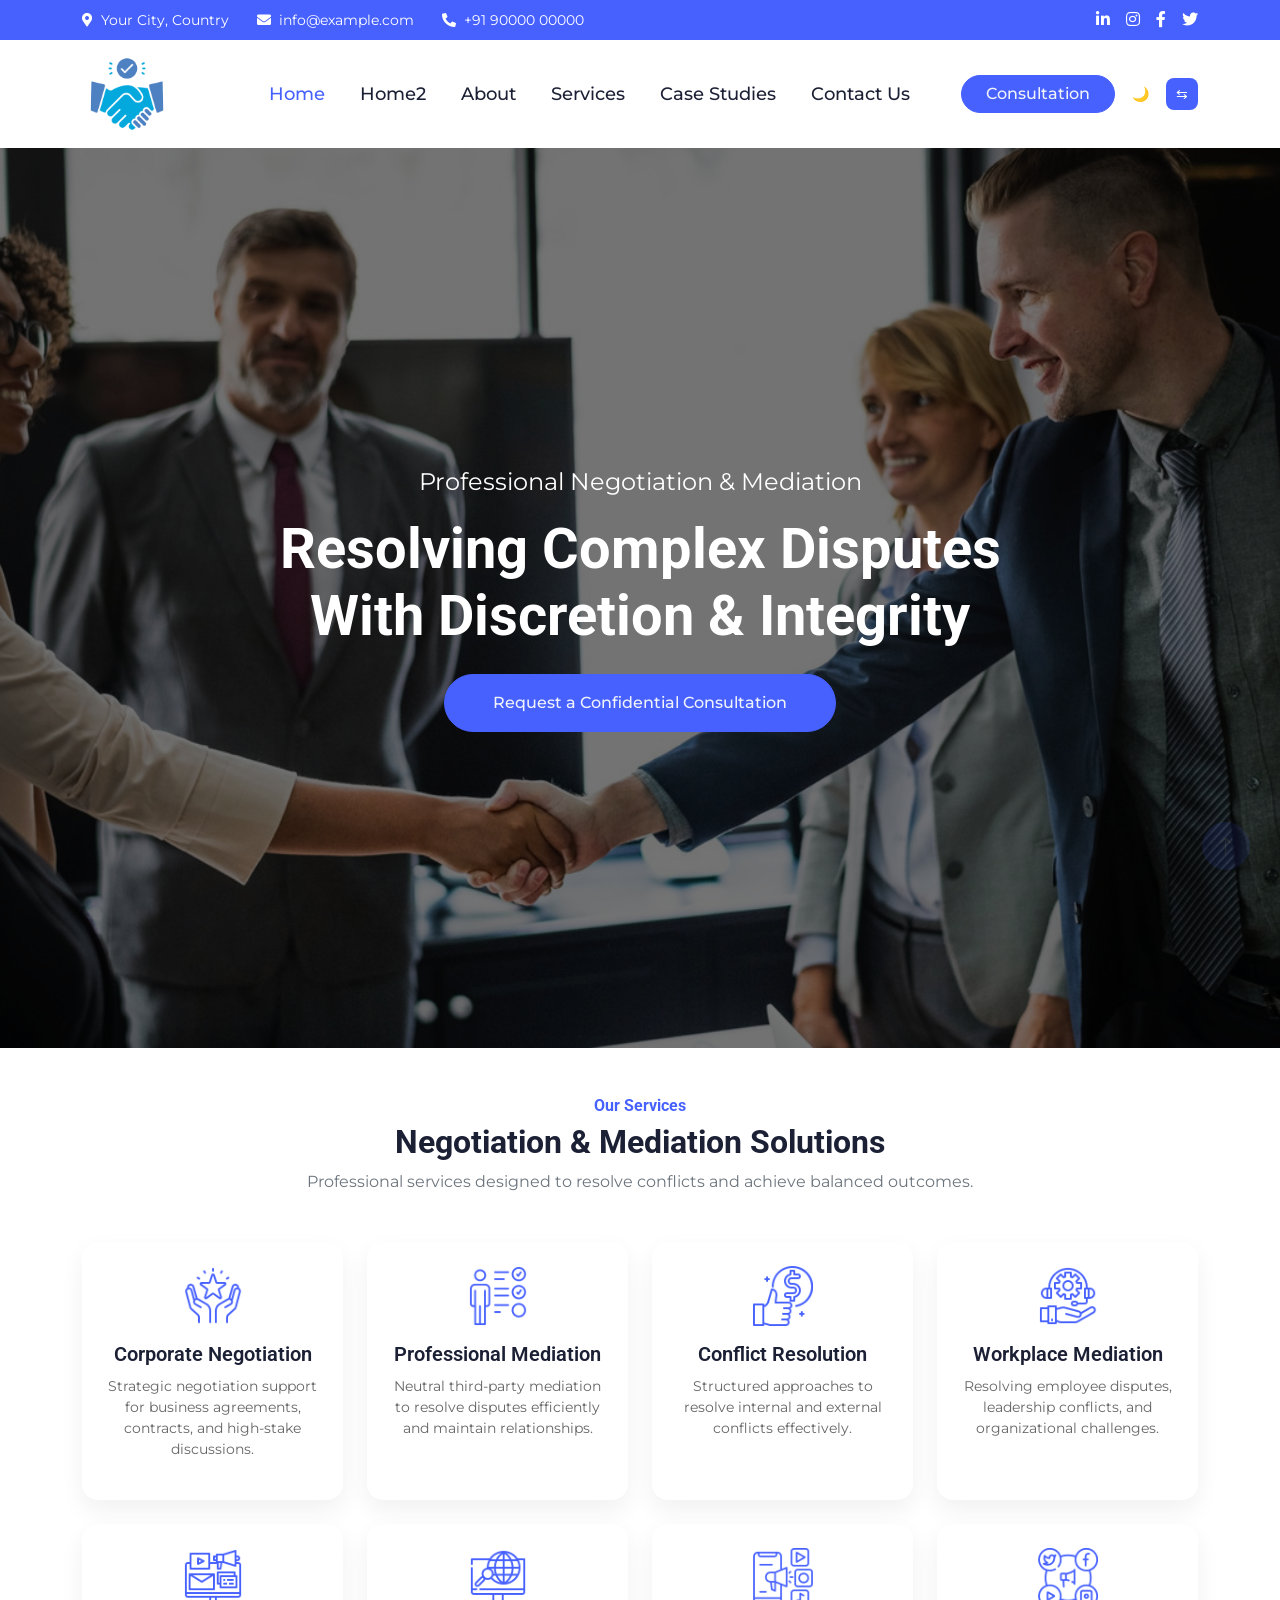
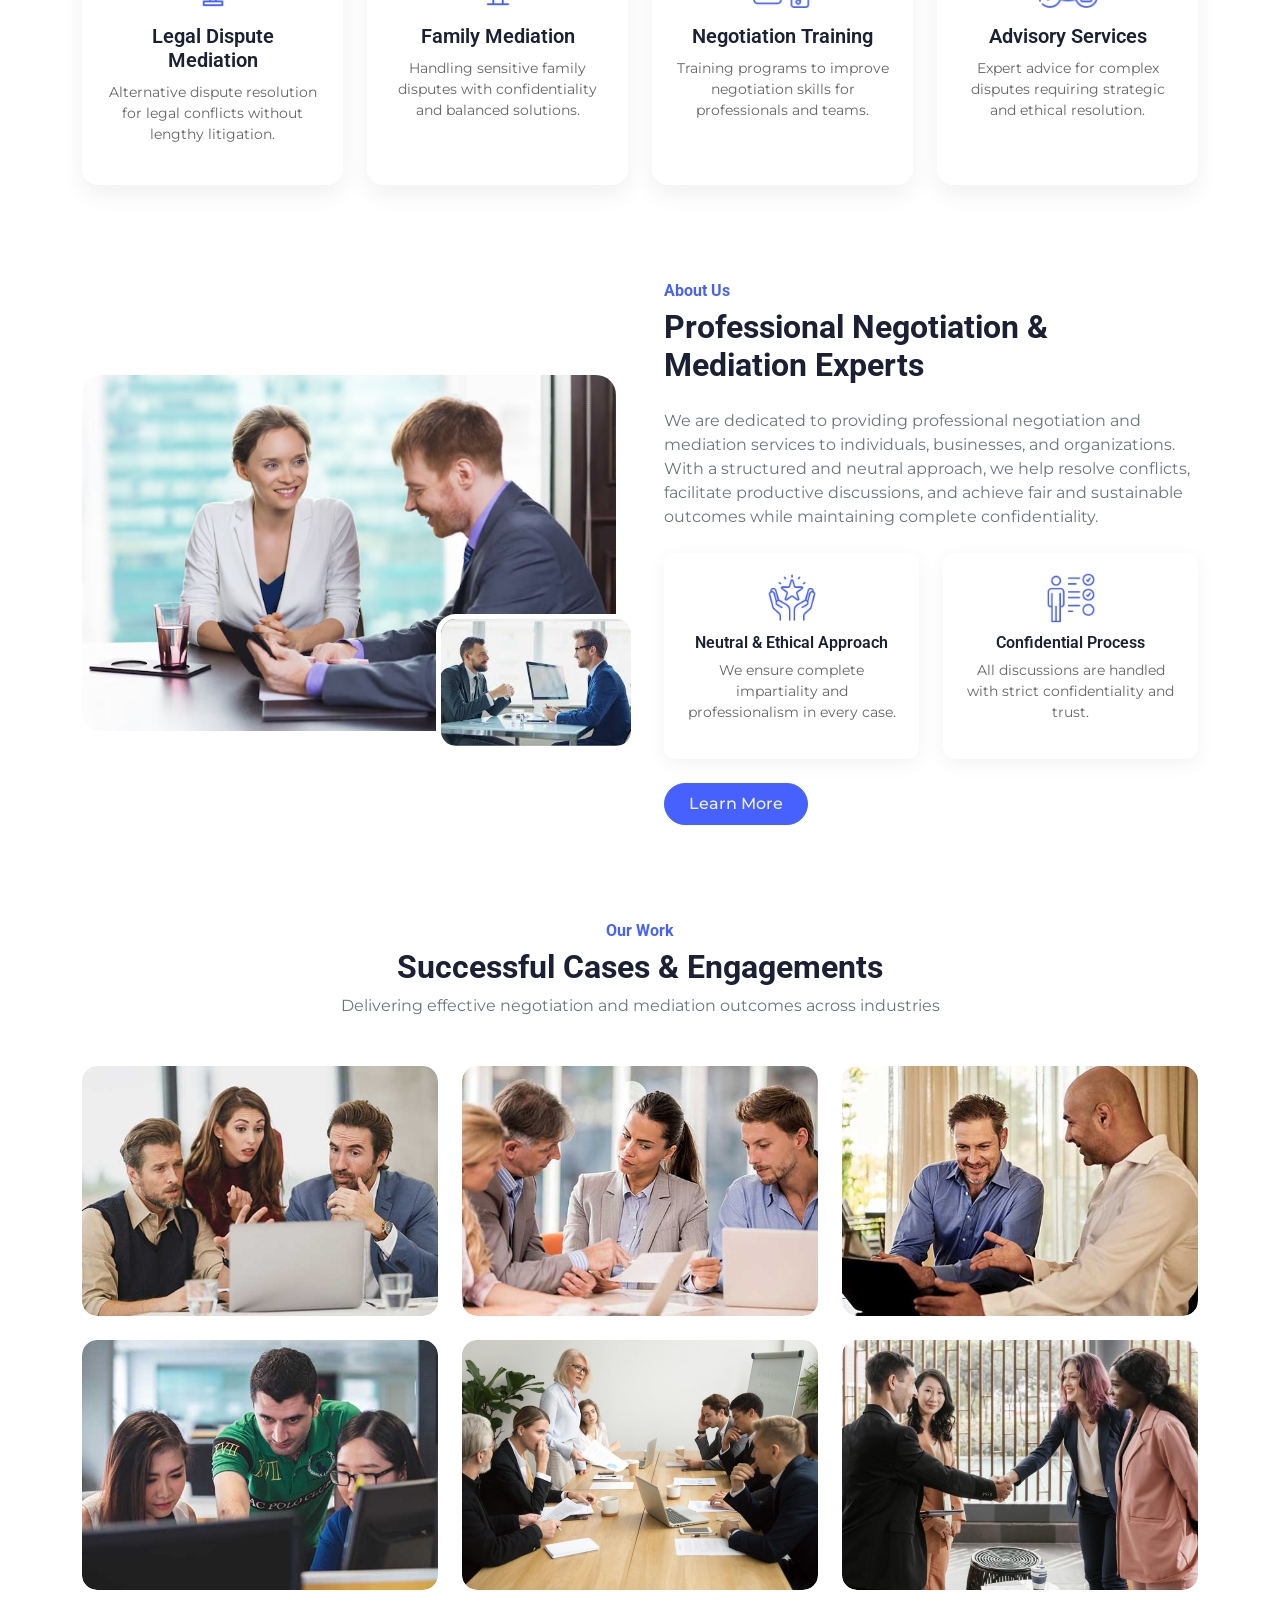
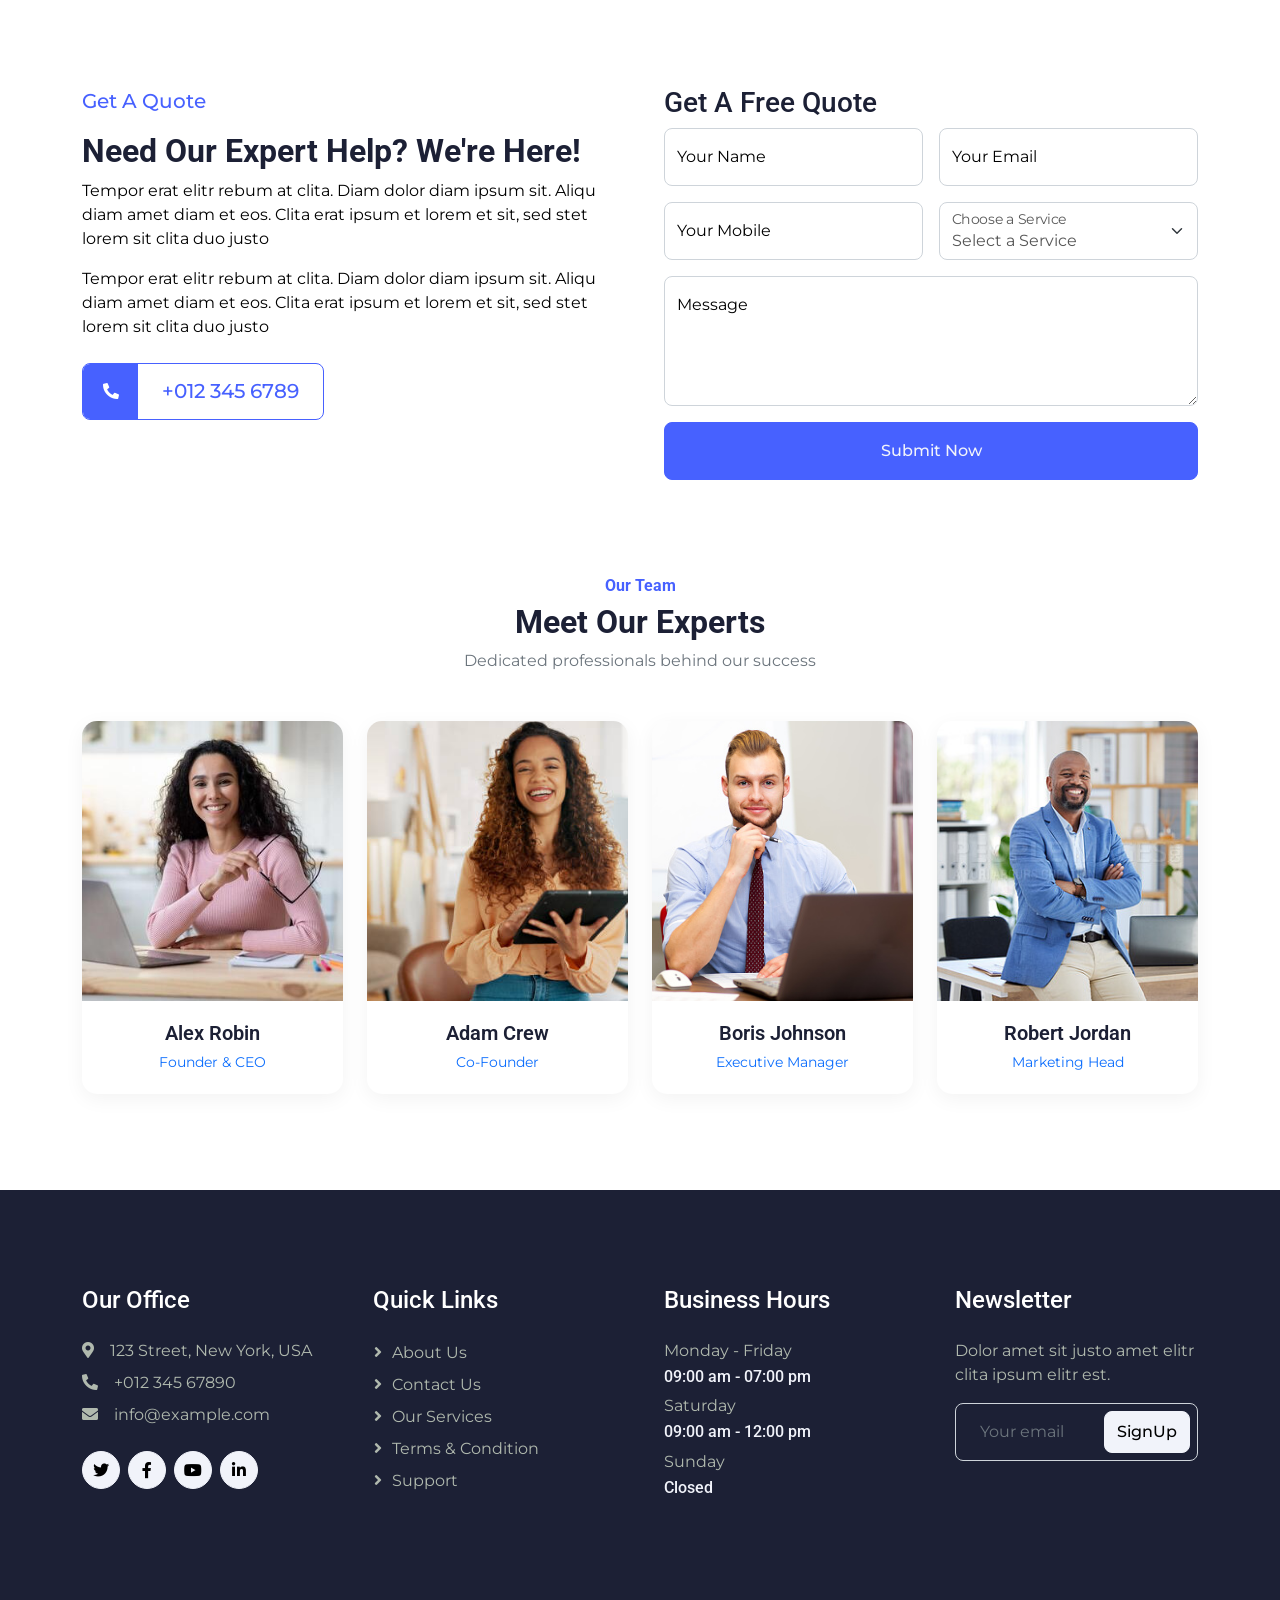
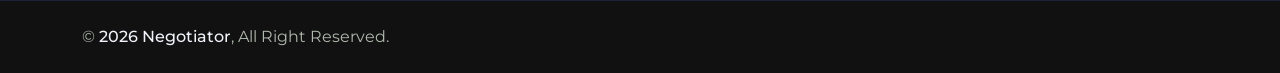
==== commit 2a55aaa0: "mathu" ====
--- a/index.html
+++ b/index.html
@@ -155,8 +155,8 @@
 <div class="container py-5">
     <div class="text-center mb-5">
         <h6 class="text-primary fw-bold">Our Services</h6>
-        <h2 class="fw-bold">Real Estate Solutions We Offer</h2>
-        <p class="text-muted">Comprehensive services to make your property journey smooth and successful.</p>
+        <h2 class="fw-bold">Negotiation & Mediation Solutions</h2>
+        <p class="text-muted">Professional services designed to resolve conflicts and achieve balanced outcomes.</p>
     </div>
 
     <div class="row g-4">
@@ -165,8 +165,8 @@
         <div class="col-lg-3 col-md-6 col-sm-12">
             <div class="service-card text-center p-4 h-100">
                 <img src="img/icon/icon-1.png" class="mb-3" width="60" alt="">
-                <h5>Land Buying</h5>
-                <p>Find verified plots in prime locations with clear titles and strong future value.</p>
+                <h5>Corporate Negotiation</h5>
+                <p>Strategic negotiation support for business agreements, contracts, and high-stake discussions.</p>
             </div>
         </div>
 
@@ -174,8 +174,8 @@
         <div class="col-lg-3 col-md-6 col-sm-12">
             <div class="service-card text-center p-4 h-100">
                 <img src="img/icon/icon-2.png" class="mb-3" width="60" alt="">
-                <h5>Property Selling</h5>
-                <p>Sell your land or property quickly at the best market price with expert support.</p>
+                <h5>Professional Mediation</h5>
+                <p>Neutral third-party mediation to resolve disputes efficiently and maintain relationships.</p>
             </div>
         </div>
 
@@ -183,8 +183,8 @@
         <div class="col-lg-3 col-md-6 col-sm-12">
             <div class="service-card text-center p-4 h-100">
                 <img src="img/icon/icon-3.png" class="mb-3" width="60" alt="">
-                <h5>Apartment Sales</h5>
-                <p>Explore modern apartments with premium amenities in well-connected areas.</p>
+                <h5>Conflict Resolution</h5>
+                <p>Structured approaches to resolve internal and external conflicts effectively.</p>
             </div>
         </div>
 
@@ -192,8 +192,8 @@
         <div class="col-lg-3 col-md-6 col-sm-12">
             <div class="service-card text-center p-4 h-100">
                 <img src="img/icon/icon-4.png" class="mb-3" width="60" alt="">
-                <h5>Investment Consulting</h5>
-                <p>Get expert advice on high ROI properties and smart real estate investments.</p>
+                <h5>Workplace Mediation</h5>
+                <p>Resolving employee disputes, leadership conflicts, and organizational challenges.</p>
             </div>
         </div>
 
@@ -201,8 +201,8 @@
         <div class="col-lg-3 col-md-6 col-sm-12">
             <div class="service-card text-center p-4 h-100">
                 <img src="img/icon/icon-5.png" class="mb-3" width="60" alt="">
-                <h5>Legal Documentation</h5>
-                <p>Complete legal verification and documentation support for secure transactions.</p>
+                <h5>Legal Dispute Mediation</h5>
+                <p>Alternative dispute resolution for legal conflicts without lengthy litigation.</p>
             </div>
         </div>
 
@@ -210,8 +210,8 @@
         <div class="col-lg-3 col-md-6 col-sm-12">
             <div class="service-card text-center p-4 h-100">
                 <img src="img/icon/icon-6.png" class="mb-3" width="60" alt="">
-                <h5>Home Loan Assistance</h5>
-                <p>Easy loan support through trusted banks with flexible repayment options.</p>
+                <h5>Family Mediation</h5>
+                <p>Handling sensitive family disputes with confidentiality and balanced solutions.</p>
             </div>
         </div>
 
@@ -219,8 +219,8 @@
         <div class="col-lg-3 col-md-6 col-sm-12">
             <div class="service-card text-center p-4 h-100">
                 <img src="img/icon/icon-7.png" class="mb-3" width="60" alt="">
-                <h5>Site Visits</h5>
-                <p>Schedule guided site visits to explore properties before making decisions.</p>
+                <h5>Negotiation Training</h5>
+                <p>Training programs to improve negotiation skills for professionals and teams.</p>
             </div>
         </div>
 
@@ -228,21 +228,14 @@
         <div class="col-lg-3 col-md-6 col-sm-12">
             <div class="service-card text-center p-4 h-100">
                 <img src="img/icon/icon-8.png" class="mb-3" width="60" alt="">
-                <h5>Property Management</h5>
-                <p>We manage your property, ensuring maintenance and long-term value.</p>
+                <h5>Advisory Services</h5>
+                <p>Expert advice for complex disputes requiring strategic and ethical resolution.</p>
             </div>
         </div>
 
     </div>
 </div>
 <!-- Services End -->
-
-            
-
-
-</div>
-    <!-- Service End -->
-
 <!-- About Start -->
 <div class="container py-5">
     <div class="row align-items-center g-5">
@@ -260,12 +253,13 @@
         <!-- Right Content -->
         <div class="col-lg-6">
             <h6 class="text-primary fw-bold">About Us</h6>
-            <h2 class="fw-bold mb-4">Your Trusted Real Estate Partner</h2>
+            <h2 class="fw-bold mb-4">Professional Negotiation & Mediation Experts</h2>
 
             <p class="text-muted mb-4">
-                We specialize in land brokerage and apartment sales, offering verified properties 
-                in prime locations. Our mission is to provide transparent, secure, and profitable 
-                real estate solutions for every client.
+                We are dedicated to providing professional negotiation and mediation services 
+                to individuals, businesses, and organizations. With a structured and neutral approach, 
+                we help resolve conflicts, facilitate productive discussions, and achieve fair and 
+                sustainable outcomes while maintaining complete confidentiality.
             </p>
 
             <!-- Features -->
@@ -274,25 +268,27 @@
                 <div class="col-md-6">
                     <div class="about-box">
                         <img src="img/icon/icon-1.png" width="50" alt="">
-                        <h6>Verified Properties</h6>
-                        <p>All listings are legally verified with clear titles.</p>
+                        <h6>Neutral & Ethical Approach</h6>
+                        <p>We ensure complete impartiality and professionalism in every case.</p>
                     </div>
                 </div>
 
                 <div class="col-md-6">
                     <div class="about-box">
                         <img src="img/icon/icon-2.png" width="50" alt="">
-                        <h6>Prime Locations</h6>
-                        <p>Properties located in high-growth areas.</p>
+                        <h6>Confidential Process</h6>
+                        <p>All discussions are handled with strict confidentiality and trust.</p>
                     </div>
                 </div>
 
               
 
+                
+
             </div>
 
             <a href="#" class="btn btn-primary mt-4 px-4 py-2 rounded-pill">
-                Read More
+                Learn More
             </a>
         </div>
 
@@ -302,12 +298,12 @@
    
 
     <!-- Project Start -->
-    <!-- Projects Start -->
+   <!-- Projects Start -->
 <div class="container py-5">
     <div class="text-center mb-5">
-        <h6 class="text-primary fw-bold">Our Projects</h6>
-        <h2 class="fw-bold">Explore Our Featured Developments</h2>
-        <p class="text-muted">Premium plots and apartments in prime locations</p>
+        <h6 class="text-primary fw-bold">Our Work</h6>
+        <h2 class="fw-bold">Successful Cases & Engagements</h2>
+        <p class="text-muted">Delivering effective negotiation and mediation outcomes across industries</p>
     </div>
 
     <div class="row g-4">
@@ -317,8 +313,8 @@
             <div class="project-card">
                 <img src="img/project-1.jpg" alt="">
                 <div class="project-overlay">
-                    <h5>Premium Villa Plots</h5>
-                    <p>Gated community plots with modern infrastructure and security.</p>
+                    <h5>Corporate Contract Negotiation</h5>
+                    <p>Facilitated high-value business agreements with balanced outcomes.</p>
                 </div>
             </div>
         </div>
@@ -328,8 +324,8 @@
             <div class="project-card">
                 <img src="img/project-2.jpg" alt="">
                 <div class="project-overlay">
-                    <h5>Luxury Apartments</h5>
-                    <p>Modern apartments with world-class amenities and connectivity.</p>
+                    <h5>Workplace Conflict Resolution</h5>
+                    <p>Resolved internal disputes while maintaining professional relationships.</p>
                 </div>
             </div>
         </div>
@@ -339,8 +335,8 @@
             <div class="project-card">
                 <img src="img/project-3.jpg" alt="">
                 <div class="project-overlay">
-                    <h5>Residential Layouts</h5>
-                    <p>DTCP approved plots in fast-growing residential areas.</p>
+                    <h5>Partnership Mediation</h5>
+                    <p>Guided business partners toward mutually beneficial resolutions.</p>
                 </div>
             </div>
         </div>
@@ -350,8 +346,8 @@
             <div class="project-card">
                 <img src="img/project-4.jpg" alt="">
                 <div class="project-overlay">
-                    <h5>Commercial Spaces</h5>
-                    <p>Strategic locations ideal for business and investment.</p>
+                    <h5>Executive Negotiation Support</h5>
+                    <p>Supported leadership teams in critical decision-making discussions.</p>
                 </div>
             </div>
         </div>
@@ -361,8 +357,8 @@
             <div class="project-card">
                 <img src="img/project5.jpg" alt="">
                 <div class="project-overlay">
-                    <h5>Farm Land Projects</h5>
-                    <p>Green surroundings perfect for farming and weekend homes.</p>
+                    <h5>Commercial Dispute Mediation</h5>
+                    <p>Structured mediation for resolving complex commercial conflicts confidentially.</p>
                 </div>
             </div>
         </div>
@@ -372,8 +368,8 @@
             <div class="project-card">
                 <img src="img/project6.jpg" alt="">
                 <div class="project-overlay">
-                    <h5>Investment Plots</h5>
-                    <p>High ROI land options in rapidly developing areas.</p>
+                    <h5>HR & Employee Relations</h5>
+                    <p>Handled employee disputes with fairness and professional neutrality.</p>
                 </div>
             </div>
         </div>
@@ -437,7 +433,7 @@
 </div>
                         <div class="col-12">
                             <div class="form-floating">
-                                <textarea class="form-control" placeholder="Leave a message here" id="message" style="height: 130px"></textarea>
+                                <textarea class="form-control" placeholder="" id="message" style="height: 130px"></textarea>
                                 <label for="message">Message</label>
                             </div>
                         </div>
@@ -596,7 +592,7 @@
         <div class="container">
             <div class="row">
                 <div class="col-md-6 text-center text-md-start mb-3 mb-md-0">
-                    &copy; <a class="fw-medium text-light" href="#">2026 GrowMark</a>, All Right Reserved.
+                    &copy; <a class="fw-medium text-light" href="#">2026 Negotiator</a>, All Right Reserved.
                 </div>
               
             </div>
--- a/css/style.css
+++ b/css/style.css
@@ -804,6 +804,53 @@
 html[data-theme="dark"] .fact-item h3 {
   color: #fff !important;
 }
+/* Dark mode - About Box */
+[data-theme="dark"] .about-box {
+    background-color: #000;
+    color: #fff;
+}
+/* 🌙 Dark Mode - Select Box */
+[data-theme="dark"] .form-select {
+    background-color: #1e1e1e;
+    color: #fff;
+    border: 1px solid #444;
+}
+
+/* Dropdown arrow color fix */
+[data-theme="dark"] .form-select {
+    filter: brightness(0.9);
+}
+
+/* Focus state */
+[data-theme="dark"] .form-select:focus {
+    border-color: #4da3ff;
+    box-shadow: 0 0 0 0.2rem rgba(77, 163, 255, 0.25);
+}
+
+/* Floating label */
+[data-theme="dark"] .form-floating > label {
+    color: #ccc;
+}
+
+/* When active (selected/focus) */
+[data-theme="dark"] .form-floating > .form-select:focus ~ label,
+[data-theme="dark"] .form-floating > .form-select:not(:placeholder-shown) ~ label {
+    color: #4da3ff;
+}
+/* Heading color */
+[data-theme="dark"] .about-box h6 {
+    color: #fff;
+}
+/* 🌙 Dark Mode - Team Card */
+[data-theme="dark"] .team-card {
+    background-color: #1e1e1e;
+    color: #fff;
+    box-shadow: 0 5px 20px rgba(255,255,255,0.05);
+}
+/* Paragraph color */
+[data-theme="dark"] .about-box p {
+    color: #ccc;
+}
 
 [data-theme="dark"] .service-text {
  background-color: #000;
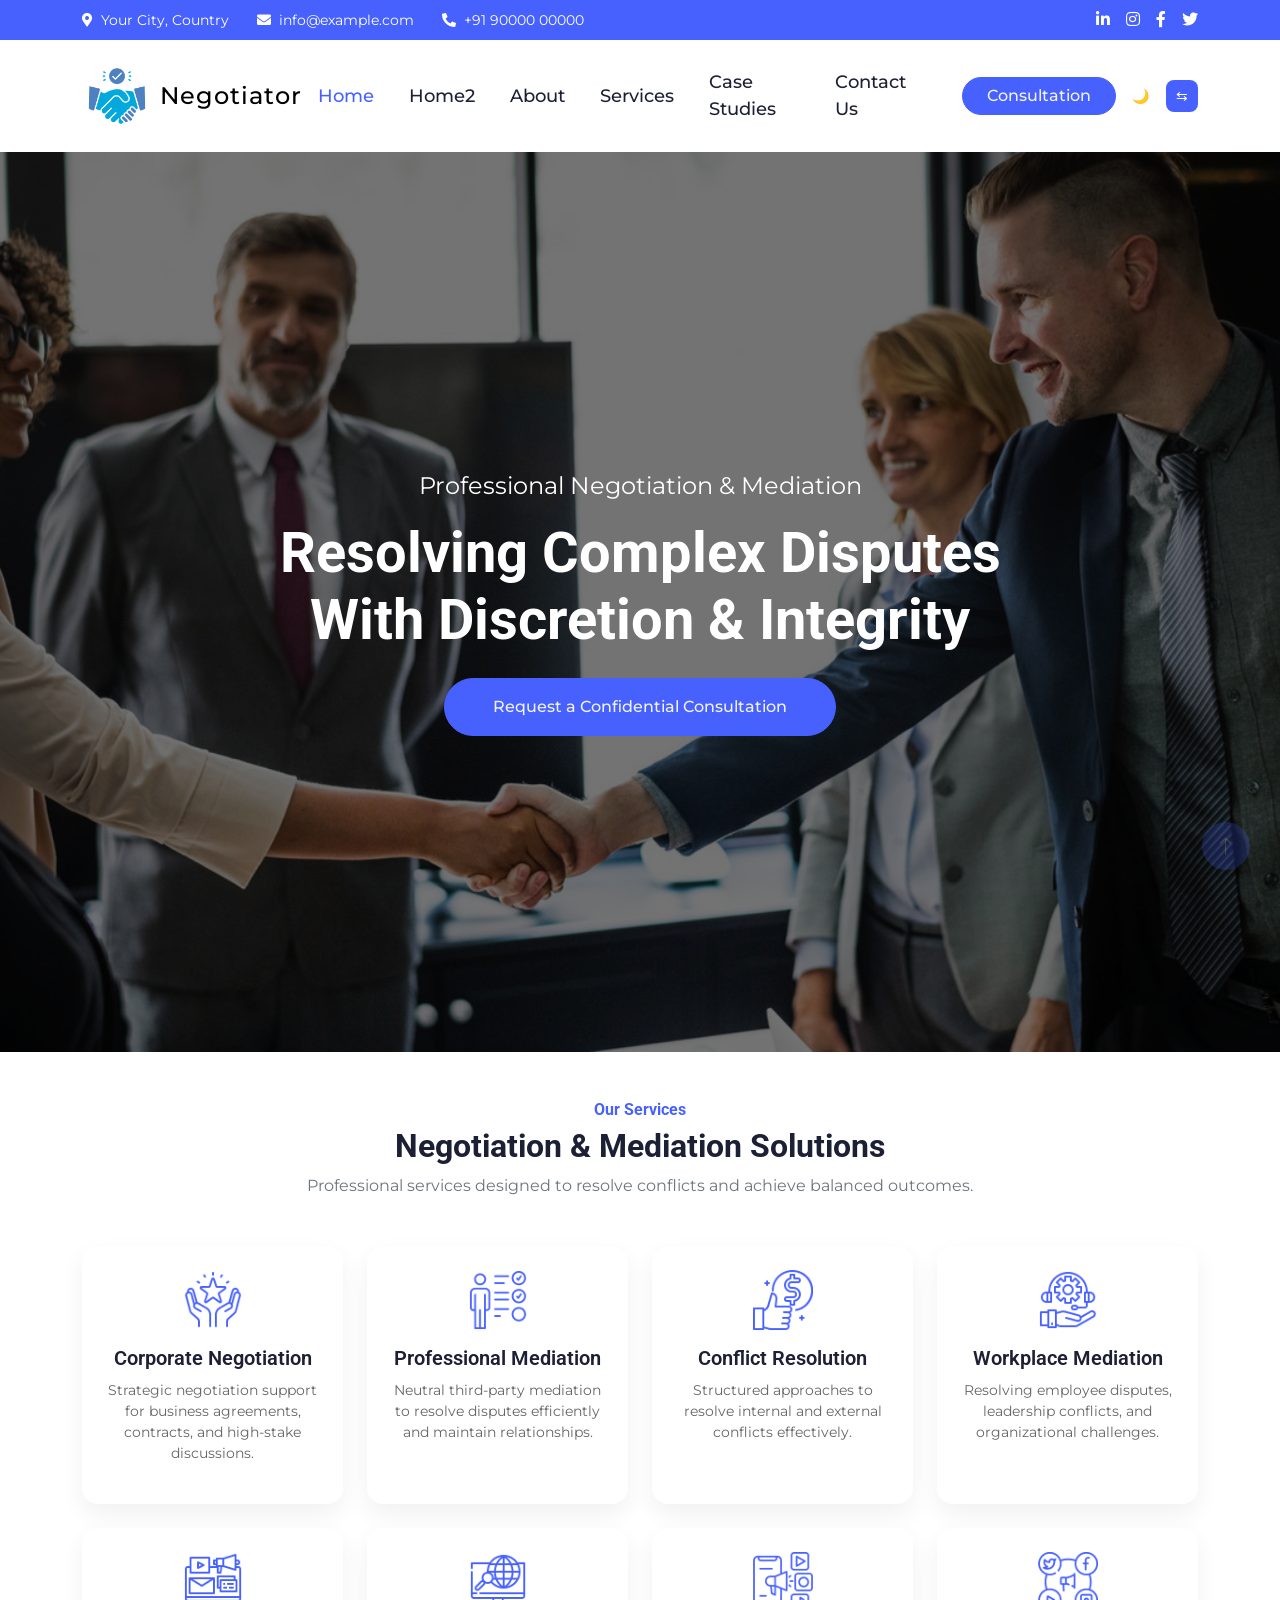
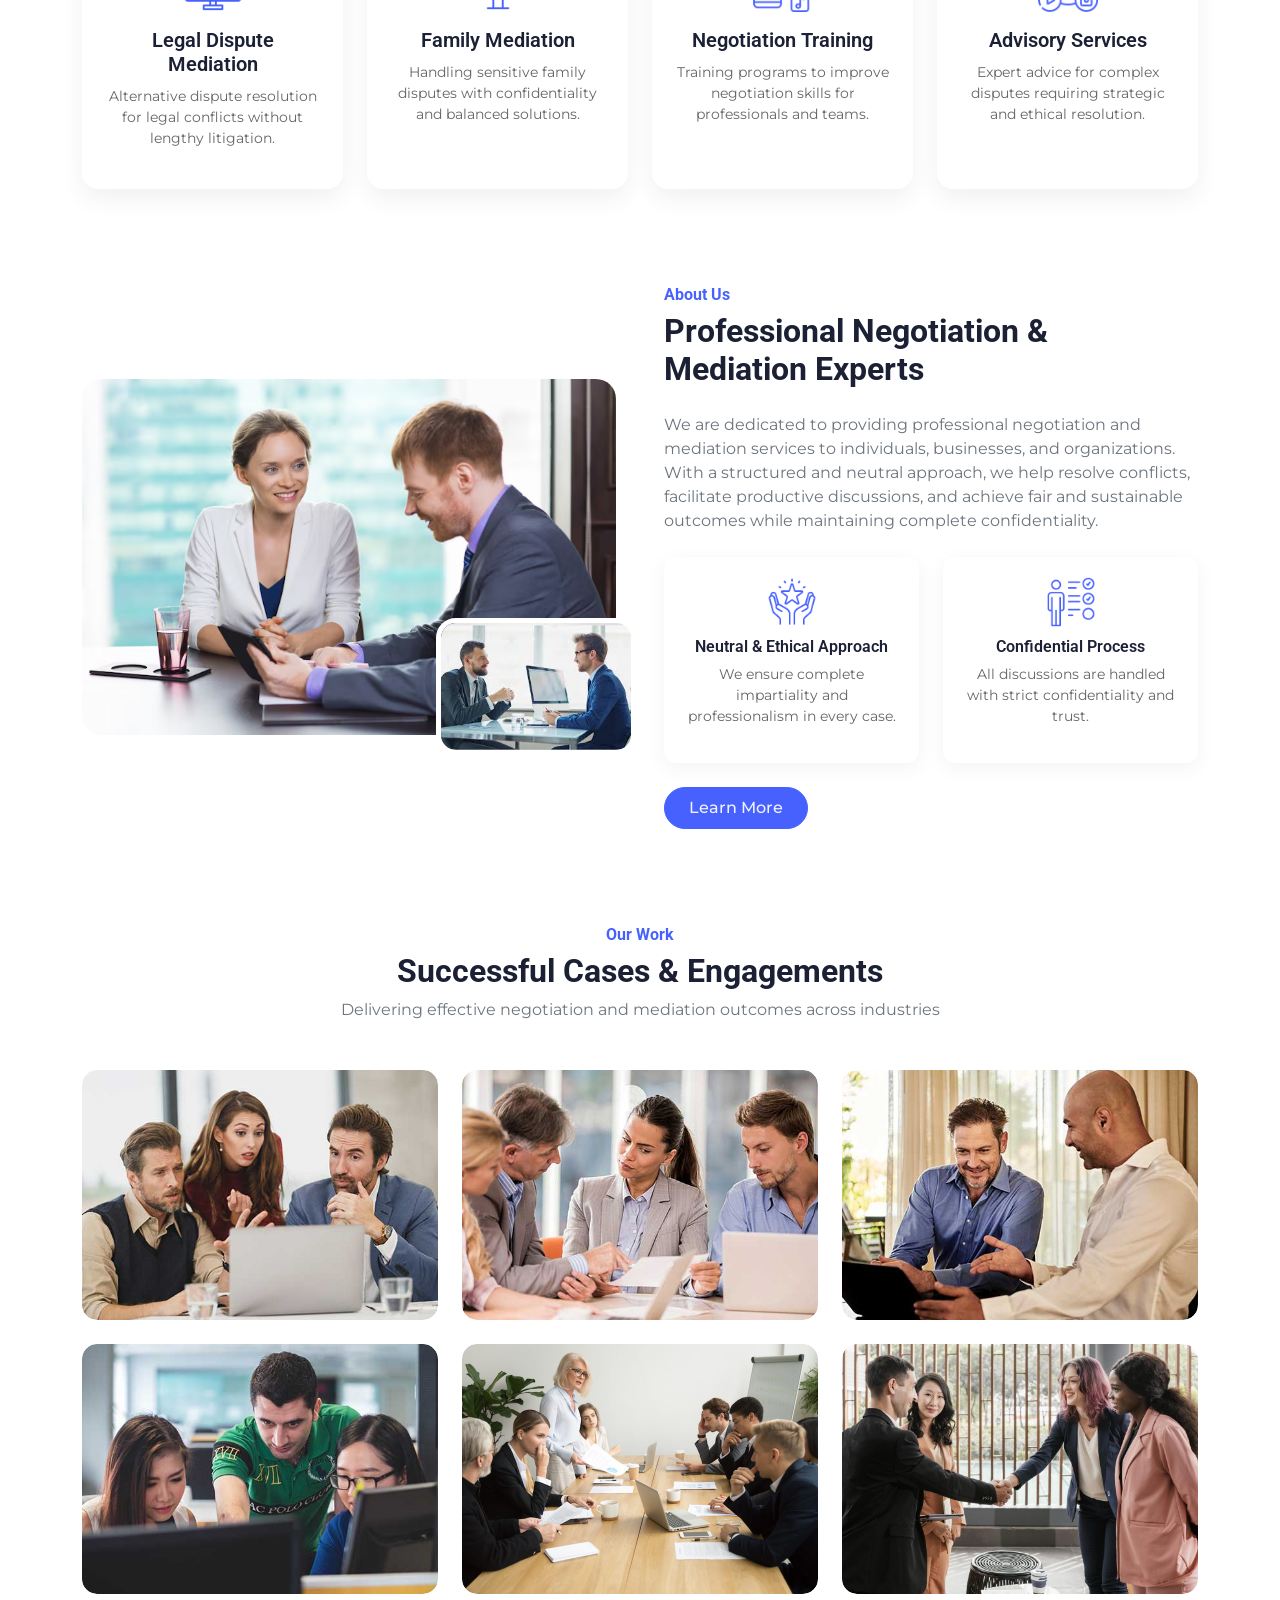
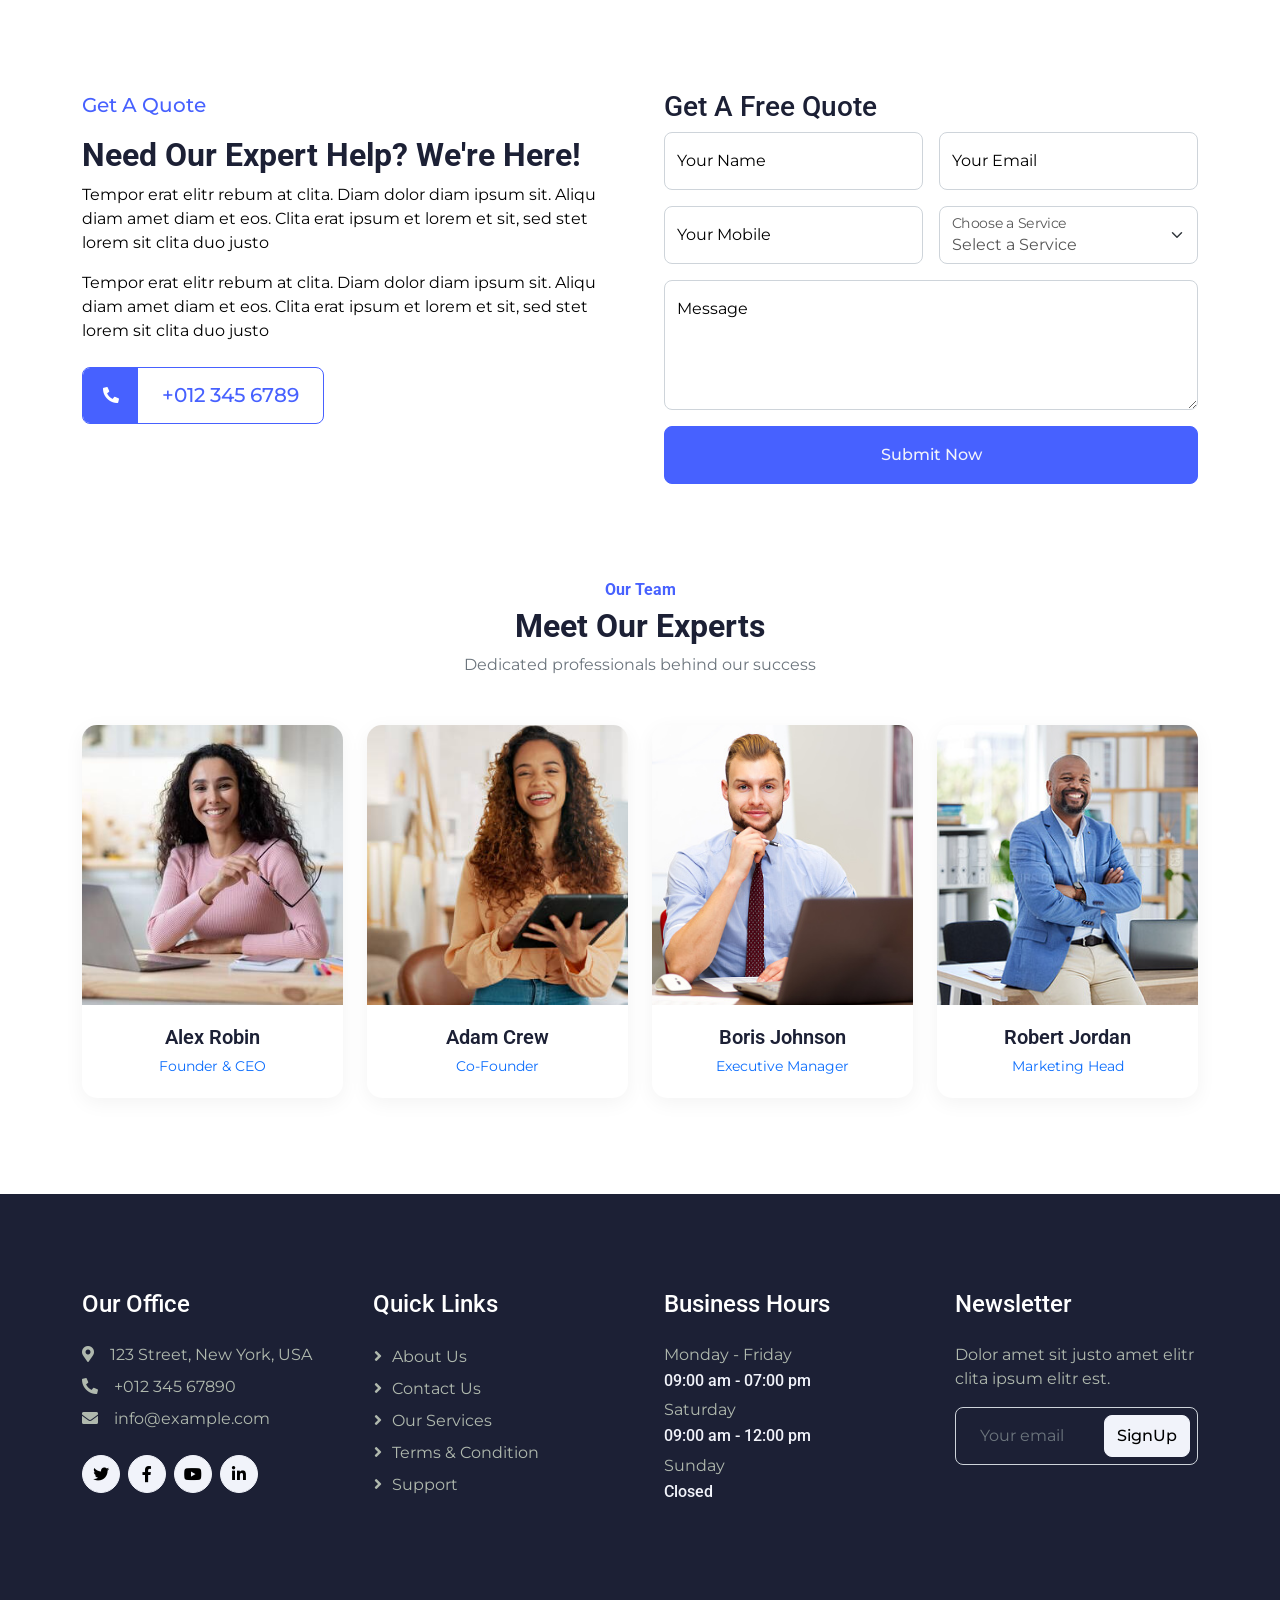
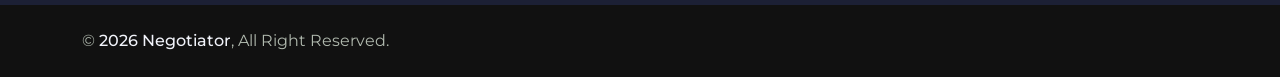
==== commit f45c2fd5: "mathumitha" ====
--- a/index.html
+++ b/index.html
@@ -66,7 +66,10 @@
         <nav class="navbar navbar-expand-xl navbar-light bg-white py-1">
 
             <!-- Logo -->
-           <a href="index.html" class="navbar-brand"> <img src="img/fav icon.png" alt="Logo" style="height: 90px;"> </a>
+          <a href="index.html" class="navbar-brand d-flex align-items-center">
+    <img src="img/fav icon.png" alt="Logo" style="height: 70px;">
+    <span class="logo-text ms-2">Negotiator</span>
+</a>
 
             <!-- Mobile Toggle -->
             <button class="navbar-toggler border-0" type="button"
@@ -104,7 +107,7 @@
   
                     <!-- CTA Button -->
                     <li class="nav-item ms-lg-3">
-                        <a href="#contact" class="btn btn-primary rounded-pill px-4">
+                        <a href="contact.html" class="btn btn-primary rounded-pill px-4">
                             Consultation
                         </a>
                     </li>
@@ -140,7 +143,7 @@
                 <h1 class="display-4 text-white mb-4 animated zoomIn">
                     Resolving Complex Disputes<br>With Discretion & Integrity
                 </h1>
-                <a href="#contact" class="btn btn-primary rounded-pill py-3 px-5 animated zoomIn">
+                <a href="contact.html" class="btn btn-primary rounded-pill py-3 px-5 animated zoomIn">
                     Request a Confidential Consultation
                 </a>
             </div>
--- a/css/style.css
+++ b/css/style.css
@@ -405,7 +405,11 @@
     background-size: cover;
     
 }
-
+.page-headerr {
+    background: linear-gradient(rgba(0, 0, 0, .5), rgba(0, 0, 0, .5)), url(../img/cta3.png) center center no-repeat;
+    background-size: cover;
+    
+}
 .page-header .breadcrumb-item+.breadcrumb-item::before {
     color: var(--light);
 }
@@ -414,6 +418,51 @@
 .page-header .breadcrumb-item a {
     font-size: 18px;
     color: var(--light);
+}
+
+.page-headerr .breadcrumb-item+.breadcrumb-item::before {
+    color: var(--light);
+}
+
+.page-headerr .breadcrumb-item,
+.page-headerr .breadcrumb-item a {
+    font-size: 18px;
+    color: var(--light);
+}
+.custom-header {
+    position: relative;
+    background: url('../img/about4.jpg') center center/cover no-repeat;
+    min-height: 350px;
+    display: flex;
+    align-items: center;
+    justify-content: center;
+}
+
+/* Dark overlay */
+.custom-header::before {
+    content: "";
+    position: absolute;
+    top: 0;
+    left: 0;
+    right: 0;
+    bottom: 0;
+    background: rgba(0, 0, 0, 0.6);
+}
+
+/* Content above overlay */
+.custom-header .container {
+    position: relative;
+    z-index: 2;
+}
+
+/* Breadcrumb styling */
+.breadcrumb-item a {
+    color: #fff;
+    text-decoration: none;
+}
+
+.breadcrumb-item.active {
+    color: #00c3ff;
 }
 
 
@@ -489,8 +538,61 @@
         opacity: 0;
     }
 }
-
-
+/* Common header style (reuse for all pages) */
+.custom-header,
+.contact-header,
+.services-header,
+.about-header {
+    position: relative;
+    min-height: 350px;
+    display: flex;
+    align-items: center;
+    justify-content: center;
+}
+
+/* Overlay */
+.custom-header::before,
+.contact-header::before,
+.services-header::before,
+.about-header::before {
+    content: "";
+    position: absolute;
+    inset: 0;
+    background: rgba(0, 0, 0, 0.6);
+}
+
+/* Content above overlay */
+.custom-header .container,
+.contact-header .container,
+.services-header .container,
+.about-header .container {
+    position: relative;
+    z-index: 2;
+}
+
+/* Breadcrumb */
+.breadcrumb-item a {
+    color: #fff;
+    text-decoration: none;
+}
+.breadcrumb-item.active {
+    color: #00c3ff;
+}
+
+.contact-header {
+    background: url('../img/case1.webp') center/cover no-repeat;
+}
+.logo-text {
+    font-size: 24px;
+    font-weight: 500;
+    color: #000; /* change based on your navbar */
+    letter-spacing: 1px;
+}
+
+/* If navbar is dark */
+.navbar-dark .logo-text {
+    color: #fff;
+}
 /*** Service ***/
 .service-item .service-text {
     position: relative;
